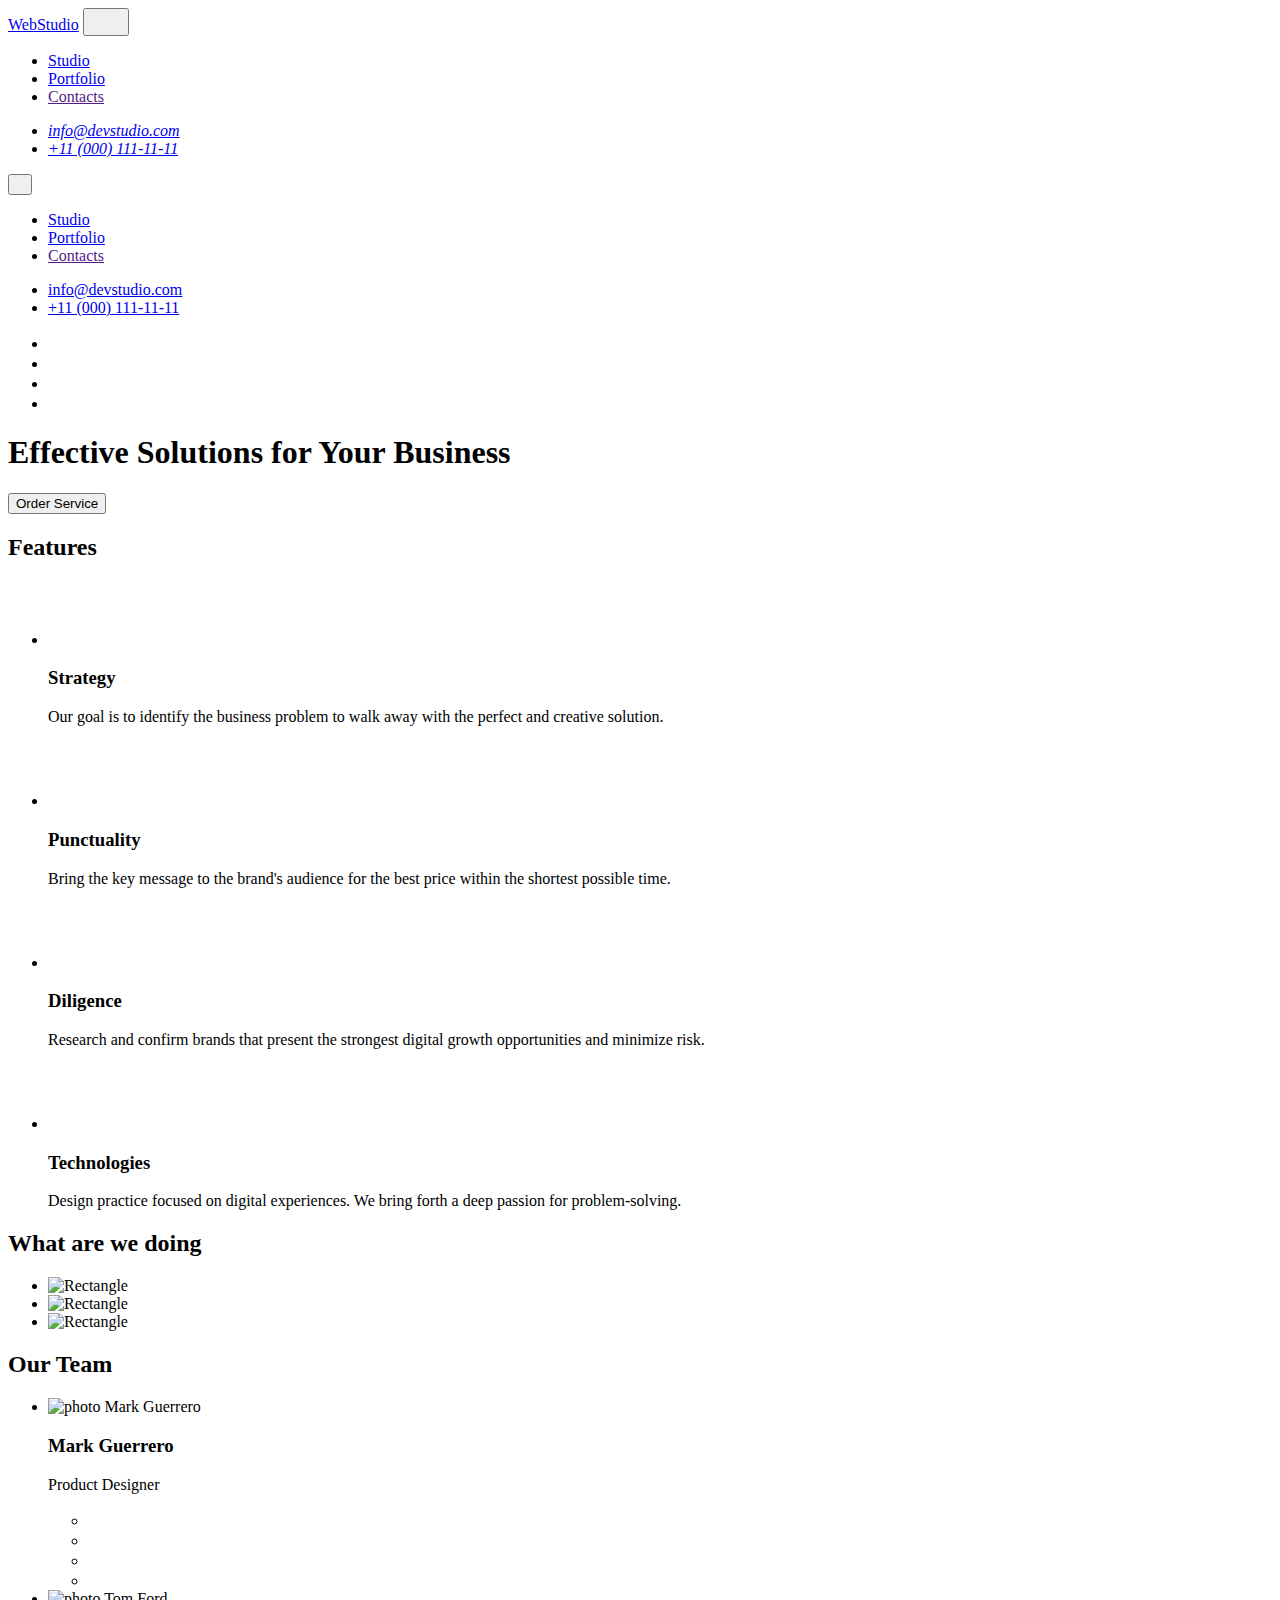
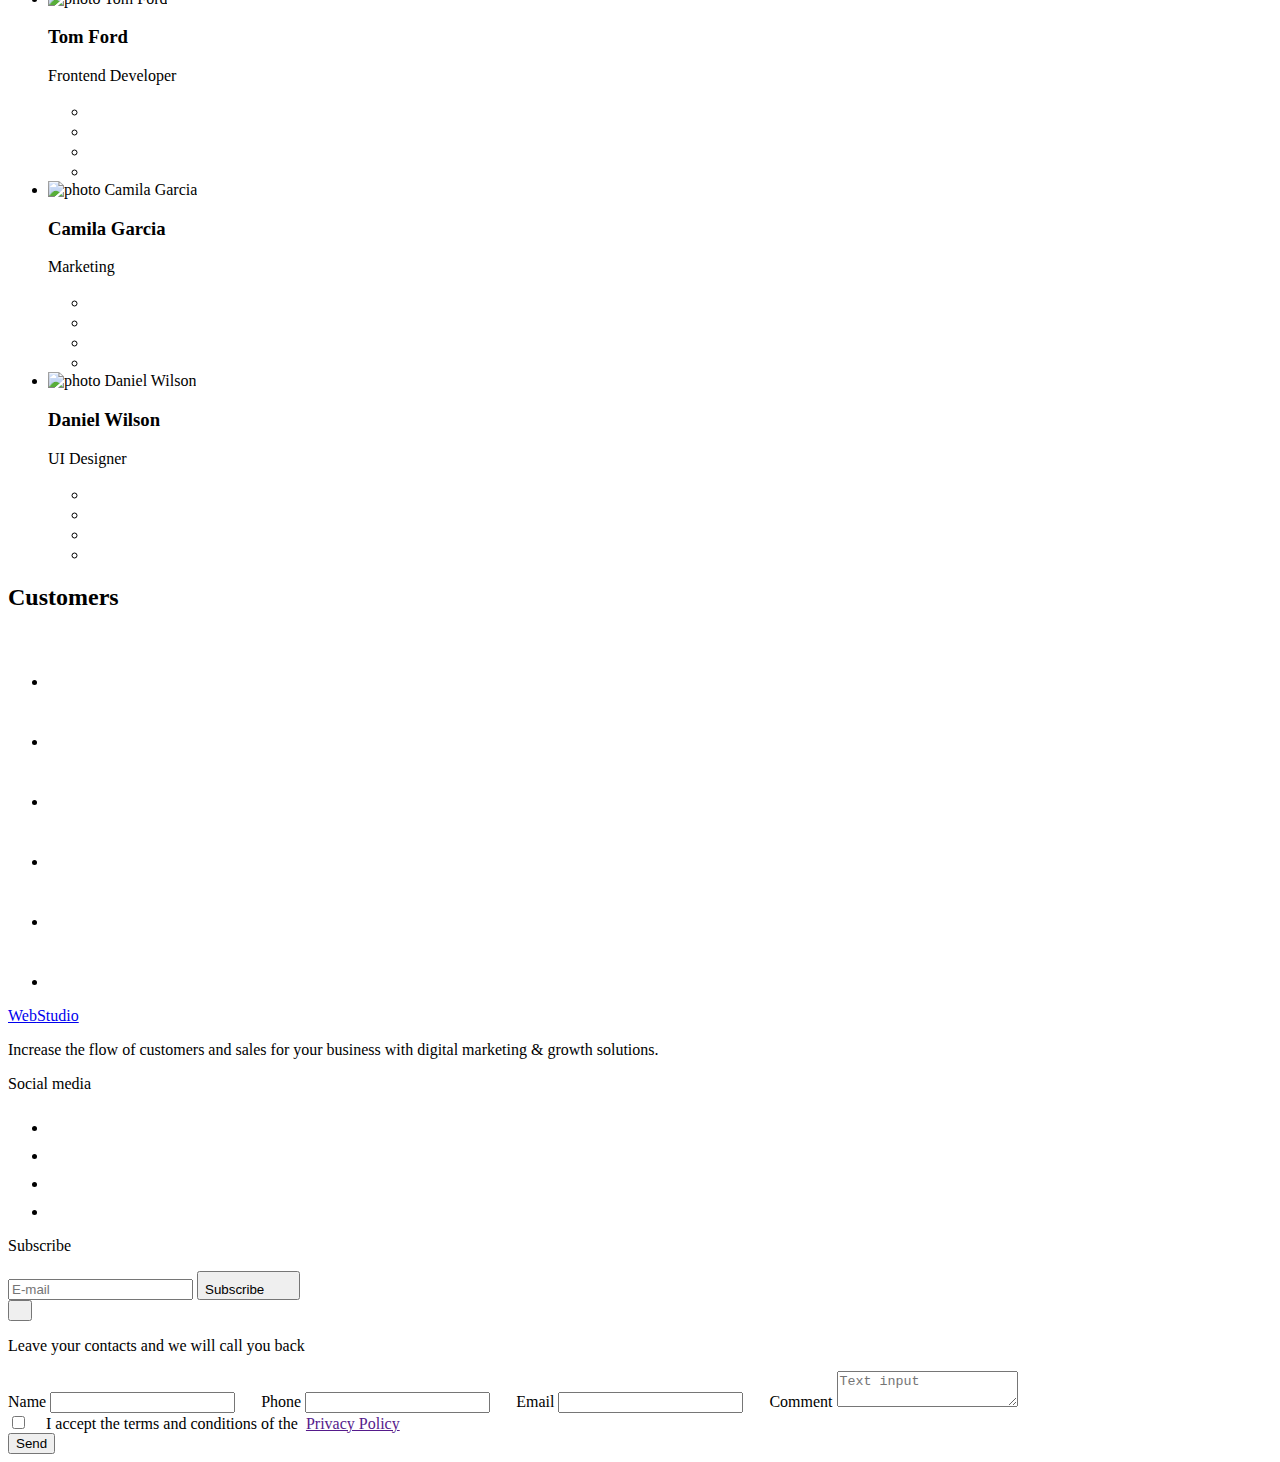
==== index.html @ 53211d12 "Update index.html" ====
<!DOCTYPE html>
<html lang="en">
  <head>
    <meta charset="UTF-8" />
    <meta http-equiv="X-UA-Compatible" content="IE=edge" />
    <meta name="viewport" content="width=device-width, initial-scale=1.0" />
    <title>WebStudio</title>
    <link rel="preconnect" href="https://fonts.googleapis.com" />
    <link rel="preconnect" href="https://fonts.gstatic.com" crossorigin />
    <link
      href="https://fonts.googleapis.com/css2?family=Raleway:wght@800&family=Roboto:wght@400;500;700&display=swap"
      rel="stylesheet"
    />
    <link
      rel="stylesheet"
      href="https://cdnjs.cloudflare.com/ajax/libs/modern-normalize/1.1.0/modern-normalize.min.css"
      integrity="sha512-wpPYUAdjBVSE4KJnH1VR1HeZfpl1ub8YT/NKx4PuQ5NmX2tKuGu6U/JRp5y+Y8XG2tV+wKQpNHVUX03MfMFn9Q=="
      crossorigin="anonymous"
      referrerpolicy="no-referrer"
    />
    <link rel="stylesheet" href="./css/styles.css" />
  </head>
  <body>
    <header class="header">
      <div class="container">
        <nav class="header-navigation">
          <a class="header-logo link logo" href="./index.html"
            ><span>Web</span>Studio</a
          >
          <button class="menu-hamburger js-open-menu"><svg class="icon-menu-hamburger" width="30" height="19">
            <use href="./images/icons.svg#icon-menu-hamburger"></use>
          </svg></button>
          <ul class="header-list list">
            <li class="header-item">
              <a class="header-link link current" href="./index.html">Studio</a>
            </li>
            <li class="header-item">
              <a class="header-link link" href="./portfolio.html">Portfolio</a>
            </li>
            <li class="header-item">
              <a class="header-link link" href="">Contacts</a>
            </li>
          </ul>
        </nav>
        <address class="header-address">
          <ul class="address-list list">
            <li class="address-item">
              <a class="address-link link" href="mailto:info@devstudio.com"
                >info@devstudio.com</a
              >
            </li>
            <li class="address-item">
              <a class="address-link link" href="tel:+110001111111"
                >+11 (000) 111-11-11</a
              >
            </li>
          </ul>
        </address>
      </div>
      <div class="mobile-menu js-menu-container">
        <button class="btn-menu-close js-close-menu" type="button">
          <svg class="icon-close" width="8" height="8">
            <use href="./images/icons.svg#icon-close"></use>
          </svg>
        </button>
        <ul class="mobile-menu-list list">
          <li class="mobile-menu-item">
            <a class="mobile-menu-link link current" href="./index.html">Studio</a>
          </li>
          <li class="mobile-menu-item">
            <a class="mobile-menu-link link" href="./portfolio.html">Portfolio</a>
          </li>
          <li class="mobile-menu-item">
            <a class="mobile-menu-link link" href="">Contacts</a>
          </li>
        </ul>
      </nav>
        <ul class="address-list list">
          <li class="address-item">
            <a class="address-link link" href="mailto:info@devstudio.com"
              >info@devstudio.com</a
            >
          </li>
          <li class="address-item">
            <a class="address-link link" href="tel:+110001111111"
              >+11 (000) 111-11-11</a
            >
          </li>
        </ul>
        <ul class="list-social list">
          <li class="item-social">
            <a
              class="link-social link-social-instagram"
              href="https://www.instagram.com/"
              target="_blank"
              rel="noreferrer noopener"
            >
              <svg class="icon-social" width="16" height="16">
                <use href="./images/icons.svg#icon-instagram"></use>
              </svg>
            </a>
          </li>
          <li class="item-social">
            <a
              class="link-social link-social-twitter"
              href="https://twitter.com/"
              target="_blank"
              rel="noreferrer noopener"
            >
              <svg class="icon-social" width="16" height="16">
                <use href="./images/icons.svg#icon-twitter"></use>
              </svg>
            </a>
          </li>
          <li class="item-social">
            <a
              class="link-social link-social-facebook"
              href="https://www.facebook.com/"
              target="_blank"
              rel="noreferrer noopener"
            >
              <svg class="icon-social" width="16" height="16">
                <use href="./images/icons.svg#icon-facebook"></use>
              </svg>
            </a>
          </li>
          <li class="item-social">
            <a
              class="link-social link-social-linkedin"
              href="https://ua.linkedin.com/"
              target="_blank"
              rel="noreferrer noopener"
            >
              <svg class="icon-social" width="16" height="16">
                <use href="./images/icons.svg#icon-linkedin"></use>
              </svg>
            </a>
          </li>
        </ul>
      
      </div>
    </header>
    <main>
      <section class="hero">
        <div class="container">
          <h1 class="hero-title">Effective Solutions for Your Business</h1>
          <button class="btn hero-btn" type="button" data-modal-open>
            Order Service
          </button>
        </div>
      </section>
      <section class="features section">
        <div class="container">
          <h2 class="features-title visually-hidden">Features</h2>
          <ul class="features-list list">
            <li class="features-item icon-antenna">
              <div class="features-icon">
                <svg class="icon-antenna" width="64" height="64">
                  <use href="./images/icons.svg#icon-antenna"></use>
                </svg>
              </div>
              <h3 class="features-subtitle">Strategy</h3>
              <p class="features-text">
                Our goal is to identify the business problem to walk away with
                the perfect and creative solution.
              </p>
            </li>
            <li class="features-item icon-clock">
              <div class="features-icon">
                <svg class="icon-clock" width="64" height="64">
                  <use href="./images/icons.svg#icon-clock"></use>
                </svg>
              </div>
              <h3 class="features-subtitle">Punctuality</h3>
              <p class="features-text">
                Bring the key message to the brand's audience for the best price
                within the shortest possible time.
              </p>
            </li>
            <li class="features-item icon-diagram">
              <div class="features-icon">
                <svg class="icon-diagram" width="64" height="64">
                  <use href="./images/icons.svg#icon-diagram"></use>
                </svg>
              </div>
              <h3 class="features-subtitle">Diligence</h3>
              <p class="features-text">
                Research and confirm brands that present the strongest digital
                growth opportunities and minimize risk.
              </p>
            </li>
            <li class="features-item icon-astronaut">
              <div class="features-icon">
                <svg class="icon-astronaut" width="64" height="64">
                  <use href="./images/icons.svg#icon-astronaut"></use>
                </svg>
              </div>
              <h3 class="features-subtitle">Technologies</h3>
              <p class="features-text">
                Design practice focused on digital experiences. We bring forth a
                deep passion for problem-solving.
              </p>
            </li>
          </ul>
        </div>
      </section>
      <section class="doing section">
        <div class="container">
          <h2 class="doing-title">What are we doing</h2>
          <ul class="doing-list list">
            <li class="doing-item">
              <img
                class="doing-picture"
                src="./images/Rectangle71_1.jpg"
                alt="Rectangle"
                width="360"
                height="300"
              />
            </li>
            <li class="doing-item">
              <img
                class="doing-picture"
                src="./images/Rectangle71_2.jpg"
                alt="Rectangle"
                width="360"
                height="300"
              />
            </li>
            <li class="doing-item">
              <img
                class="doing-picture"
                src="./images/Rectangle71_3.jpg"
                alt="Rectangle"
                width="360"
                height="300"
              />
            </li>
          </ul>
        </div>
      </section>
      <section class="team section">
        <div class="container">
          <h2 class="team-title">Our Team</h2>
          <ul class="team-list list">
            <li class="team-item">
              <img
                class="team-photo"
                srcset="./images/img_Mark_Guerrero.jpg 1x, ./images/img_Mark_Guerrero@2x.jpg 2x"
                src="./images/img_Mark_Guerrero.jpg"
                alt="photo Mark Guerrero"
                width="264"
                height="260"
              />
              <h3 class="team-subtitle">Mark Guerrero</h3>
              <p class="team-text">Product Designer</p>
              <ul class="list-social list">
                <li class="item-social">
                  <a
                    class="link-social link-social-instagram"
                    href="https://www.instagram.com/"
                    target="_blank"
                    rel="noreferrer noopener"
                  >
                    <svg class="icon-social" width="16" height="16">
                      <use href="./images/icons.svg#icon-instagram"></use>
                    </svg>
                  </a>
                </li>
                <li class="item-social">
                  <a
                    class="link-social link-social-twitter"
                    href="https://twitter.com/"
                    target="_blank"
                    rel="noreferrer noopener"
                  >
                    <svg class="icon-social" width="16" height="16">
                      <use href="./images/icons.svg#icon-twitter"></use>
                    </svg>
                  </a>
                </li>
                <li class="item-social">
                  <a
                    class="link-social link-social-facebook"
                    href="https://www.facebook.com/"
                    target="_blank"
                    rel="noreferrer noopener"
                  >
                    <svg class="icon-social" width="16" height="16">
                      <use href="./images/icons.svg#icon-facebook"></use>
                    </svg>
                  </a>
                </li>
                <li class="item-social">
                  <a
                    class="link-social link-social-linkedin"
                    href="https://ua.linkedin.com/"
                    target="_blank"
                    rel="noreferrer noopener"
                  >
                    <svg class="icon-social" width="16" height="16">
                      <use href="./images/icons.svg#icon-linkedin"></use>
                    </svg>
                  </a>
                </li>
              </ul>
            </li>
            <li class="team-item">
              <img
                class="team-photo"
                srcset="./images/img_Tom_Ford.jpg 1x, ./images/img_Tom_Ford@2x.jpg 2x"
                src="./images/img_Tom_Ford.jpg"
                alt="photo Tom Ford"
                width="264"
                height="260"
              />
              <h3 class="team-subtitle">Tom Ford</h3>
              <p class="team-text">Frontend Developer</p>
              <ul class="list-social list">
                <li class="item-social">
                  <a
                    class="link-social link-social-instagram"
                    href="https://www.instagram.com/"
                    target="_blank"
                    rel="noreferrer noopener"
                  >
                    <svg class="icon-social" width="16" height="16">
                      <use href="./images/icons.svg#icon-instagram"></use>
                    </svg>
                  </a>
                </li>
                <li class="item-social">
                  <a
                    class="link-social link-social-twitter"
                    href="https://twitter.com/"
                    target="_blank"
                    rel="noreferrer noopener"
                  >
                    <svg class="icon-social" width="16" height="16">
                      <use href="./images/icons.svg#icon-twitter"></use>
                    </svg>
                  </a>
                </li>
                <li class="item-social">
                  <a
                    class="link-social link-social-facebook"
                    href="https://www.facebook.com/"
                    target="_blank"
                    rel="noreferrer noopener"
                  >
                    <svg class="icon-social" width="16" height="16">
                      <use href="./images/icons.svg#icon-facebook"></use>
                    </svg>
                  </a>
                </li>
                <li class="item-social">
                  <a
                    class="link-social link-social-linkedin"
                    href="https://ua.linkedin.com/"
                    target="_blank"
                    rel="noreferrer noopener"
                  >
                    <svg class="icon-social" width="16" height="16">
                      <use href="./images/icons.svg#icon-linkedin"></use>
                    </svg>
                  </a>
                </li>
              </ul>
            </li>
            <li class="team-item">
              <img
                class="team-photo"
                srcset="./images/img_Camila_Garcia.jpg 1x, ./images/img_Camila_Garcia@2x.jpg 2x"
                src="./images/img_Camila_Garcia.jpg"
                alt="photo Camila Garcia"
                width="264"
                height="260"
              />
              <h3 class="team-subtitle">Camila Garcia</h3>
              <p class="team-text">Marketing</p>
              <ul class="list-social list">
                <li class="item-social">
                  <a
                    class="link-social link-social-instagram"
                    href="https://www.instagram.com/"
                    target="_blank"
                    rel="noreferrer noopener"
                  >
                    <svg class="icon-social" width="16" height="16">
                      <use href="./images/icons.svg#icon-instagram"></use>
                    </svg>
                  </a>
                </li>
                <li class="item-social">
                  <a
                    class="link-social link-social-twitter"
                    href="https://twitter.com/"
                    target="_blank"
                    rel="noreferrer noopener"
                  >
                    <svg class="icon-social" width="16" height="16">
                      <use href="./images/icons.svg#icon-twitter"></use>
                    </svg>
                  </a>
                </li>
                <li class="item-social">
                  <a
                    class="link-social link-social-facebook"
                    href="https://www.facebook.com/"
                    target="_blank"
                    rel="noreferrer noopener"
                  >
                    <svg class="icon-social" width="16" height="16">
                      <use href="./images/icons.svg#icon-facebook"></use>
                    </svg>
                  </a>
                </li>
                <li class="item-social">
                  <a
                    class="link-social link-social-linkedin"
                    href="https://ua.linkedin.com/"
                    target="_blank"
                    rel="noreferrer noopener"
                  >
                    <svg class="icon-social" width="16" height="16">
                      <use href="./images/icons.svg#icon-linkedin"></use>
                    </svg>
                  </a>
                </li>
              </ul>
            </li>
            <li class="team-item">
              <img
                class="team-photo"
                srcset="./images/img_Daniel_Wilson.jpg 1x, ./images/img_Daniel_Wilson@2x.jpg 2x"
                src="./images/img_Daniel_Wilson.jpg"
                alt="photo Daniel Wilson"
                width="264"
                height="260"
              />
              <h3 class="team-subtitle">Daniel Wilson</h3>
              <p class="team-text">UI Designer</p>
              <ul class="list-social list">
                <li class="item-social">
                  <a
                    class="link-social link-social-instagram"
                    href="https://www.instagram.com/"
                    target="_blank"
                    rel="noreferrer noopener"
                  >
                    <svg class="icon-social" width="16" height="16">
                      <use href="./images/icons.svg#icon-instagram"></use>
                    </svg>
                  </a>
                </li>
                <li class="item-social">
                  <a
                    class="link-social link-social-twitter"
                    href="https://twitter.com/"
                    target="_blank"
                    rel="noreferrer noopener"
                  >
                    <svg class="icon-social" width="16" height="16">
                      <use href="./images/icons.svg#icon-twitter"></use>
                    </svg>
                  </a>
                </li>
                <li class="item-social">
                  <a
                    class="link-social link-social-facebook"
                    href="https://www.facebook.com/"
                    target="_blank"
                    rel="noreferrer noopener"
                  >
                    <svg class="icon-social" width="16" height="16">
                      <use href="./images/icons.svg#icon-facebook"></use>
                    </svg>
                  </a>
                </li>
                <li class="item-social">
                  <a
                    class="link-social link-social-linkedin"
                    href="https://ua.linkedin.com/"
                    target="_blank"
                    rel="noreferrer noopener"
                  >
                    <svg class="icon-social" width="16" height="16">
                      <use href="./images/icons.svg#icon-linkedin"></use>
                    </svg>
                  </a>
                </li>
              </ul>
            </li>
          </ul>
        </div>
      </section>
      <section class="customers section">
        <div class="container">
          <h2 class="customers-title">Customers</h2>
          <ul class="customers-list list">
            <li class="customers-item">
              <a
                href=""
                class="link-customers"
                target="_blank"
                rel="noreferrer noopener"
              >
                <svg class="icon-customers" width="104" height="56">
                  <use href="./images/icons.svg#icon-client1-logo"></use>
                </svg>
              </a>
            </li>
            <li class="customers-item">
              <a
                href=""
                class="link-customers"
                target="_blank"
                rel="noreferrer noopener"
              >
                <svg class="icon-customers" width="104" height="56">
                  <use href="./images/icons.svg#icon-client2-logo"></use>
                </svg>
              </a>
            </li>
            <li class="customers-item">
              <a
                href=""
                class="link-customers"
                target="_blank"
                rel="noreferrer noopener"
              >
                <svg class="icon-customers" width="104" height="56">
                  <use href="./images/icons.svg#icon-client3-logo"></use>
                </svg>
              </a>
            </li>
            <li class="customers-item">
              <a
                href=""
                class="link-customers"
                target="_blank"
                rel="noreferrer noopener"
              >
                <svg class="icon-customers" width="104" height="56">
                  <use href="./images/icons.svg#icon-client4-logo"></use>
                </svg>
              </a>
            </li>
            <li class="customers-item">
              <a
                href=""
                class="link-customers"
                target="_blank"
                rel="noreferrer noopener"
              >
                <svg class="icon-customers" width="104" height="56">
                  <use href="./images/icons.svg#icon-client5-logo"></use>
                </svg>
              </a>
            </li>
            <li class="customers-item">
              <a
                href=""
                class="link-customers"
                target="_blank"
                rel="noreferrer noopener"
              >
                <svg class="icon-customers" width="104" height="56">
                  <use href="./images/icons.svg#icon-client6-logo"></use>
                </svg>
              </a>
            </li>
          </ul>
        </div>
      </section>
    </main>
    <footer class="footer">
      <div class="container footer-container">
        <div class="footer-logo-text">
          <a class="footer-logo link logo" href="./index.html"
            ><span>Web</span>Studio</a
          >
          <p class="footer-text">
            Increase the flow of customers and sales for your business with
            digital marketing & growth solutions.
          </p>
        </div>
        <div class="footer-social">
          <p class="footer-social-text">Social media</p>
          <ul class="footer-list-social list">
            <li class="footer-item-social">
              <a
                class="footer-link-social link-social-instagram"
                href="https://www.instagram.com/"
                target="_blank"
                rel="noreferrer noopener"
              >
                <svg class="footer-icon-social" width="24" height="24">
                  <use href="./images/icons.svg#icon-instagram"></use>
                </svg>
              </a>
            </li>
            <li class="footer-item-social">
              <a
                class="footer-link-social link-social-twitter"
                href="https://twitter.com/"
                target="_blank"
                rel="noreferrer noopener"
              >
                <svg class="footer-icon-social" width="24" height="24">
                  <use href="./images/icons.svg#icon-twitter"></use>
                </svg>
              </a>
            </li>
            <li class="footer-item-social">
              <a
                class="footer-link-social link-social-facebook"
                href="https://www.facebook.com/"
                target="_blank"
                rel="noreferrer noopener"
              >
                <svg class="footer-icon-social" width="24" height="24">
                  <use href="./images/icons.svg#icon-facebook"></use>
                </svg>
              </a>
            </li>
            <li class="footer-item-social">
              <a
                class="footer-link-social link-social-linkedin"
                href="https://ua.linkedin.com/"
                target="_blank"
                rel="noreferrer noopener"
              >
                <svg class="footer-icon-social" width="24" height="24">
                  <use href="./images/icons.svg#icon-linkedin"></use>
                </svg>
              </a>
            </li>
          </ul>
        </div>
        <div class="footer-subscribe-form">
          <p class="footer-subscribe-text">Subscribe</p>
          <label class="footer-subscribe-label" for="user_email"></label>
          <div class="footer-subscribe-wrap">
            <input
              class="footer-subscribe-input"
              type="email"
              name="email"
              id="user_email"
              placeholder="E-mail"
              required
            />
            <button class="btn footer-subscribe-btn" type="submit">
              Subscribe
              <svg class="footer-icon-subscribe" width="24" height="20">
                <use href="./images/icons.svg#icon-subscribe"></use>
              </svg>
            </button>
          </div>
        </div>
      </div>
    </footer>
    <div class="backdrop is-hidden" data-modal>
      <div class="modal">
        <div>
          <button class="btn-modal-close" type="button" data-modal-close>
            <svg class="icon icon-close" width="8" height="8">
              <use href="./images/icons.svg#icon-close"></use>
            </svg>
          </button>
        </div>
        <form class="form" name="form">
          <p class="form-text">Leave your contacts and we will call you back</p>
          <label class="label"
            >Name
            <span class="form-wrap">
              <input
                class="input"
                type="text"
                name="user_name"
                required
                pattern="^[a-zA-Z]+"
                minlength="2"
                placeholder=" "
              />
              <svg class="check-icon" width="18" height="24">
                <use href="./images/icons.svg#icon-person"></use>
              </svg>
            </span>
          </label>
          <label class="label"
            >Phone
            <span class="form-wrap">
              <input
                class="input"
                type="tel"
                name="user_phone"
                minlength="10"
                maxlength="10"
                pattern="[0-9]{3}[0-9]{3}[0-9]{2}[0-9]{2}"
              />
              <svg class="check-icon" width="18" height="24">
                <use href="./images/icons.svg#icon-phone"></use>
              </svg>
            </span>
          </label>
          <label class="label"
            >Email
            <span class="form-wrap">
              <input class="input" type="email" name="user_email" />
              <svg class="check-icon" width="18" height="24">
                <use href="./images/icons.svg#icon-email"></use>
              </svg>
            </span>
          </label>
          <label class="label-textarea">
            Comment
            <textarea
              class="textarea"
              name="user_comment"
              placeholder="Text input"
            ></textarea>
          </label>
          <div class="form-policy">
            <input
              class="check-input visually-hidden"
              id="user-policy"
              type="checkbox"
              name="user-policy"
            />
            <label class="label-policy" for="user-policy">
              <span class="icon-checkbox-wrap">
                <svg class="icon-checkbox" width="10" height="8">
                  <use href="./images/icons.svg#icon-checkbox"></use>
                </svg>
              </span>
              I accept the terms and conditions of the&nbsp
              <a
                class="link-privacy-policy"
                href=""
                target="_blank"
                rel="noreferrer noopener"
                >Privacy Policy</a
              >
            </label>
          </div>
          <button class="btn modal-send-btn" type="submit">Send</button>
        </form>
      </div>
    </div>
    <script src="./js/modal.js"></script>
    <script src="./js/mobile-menu.js"></script>
  </body>
</html>
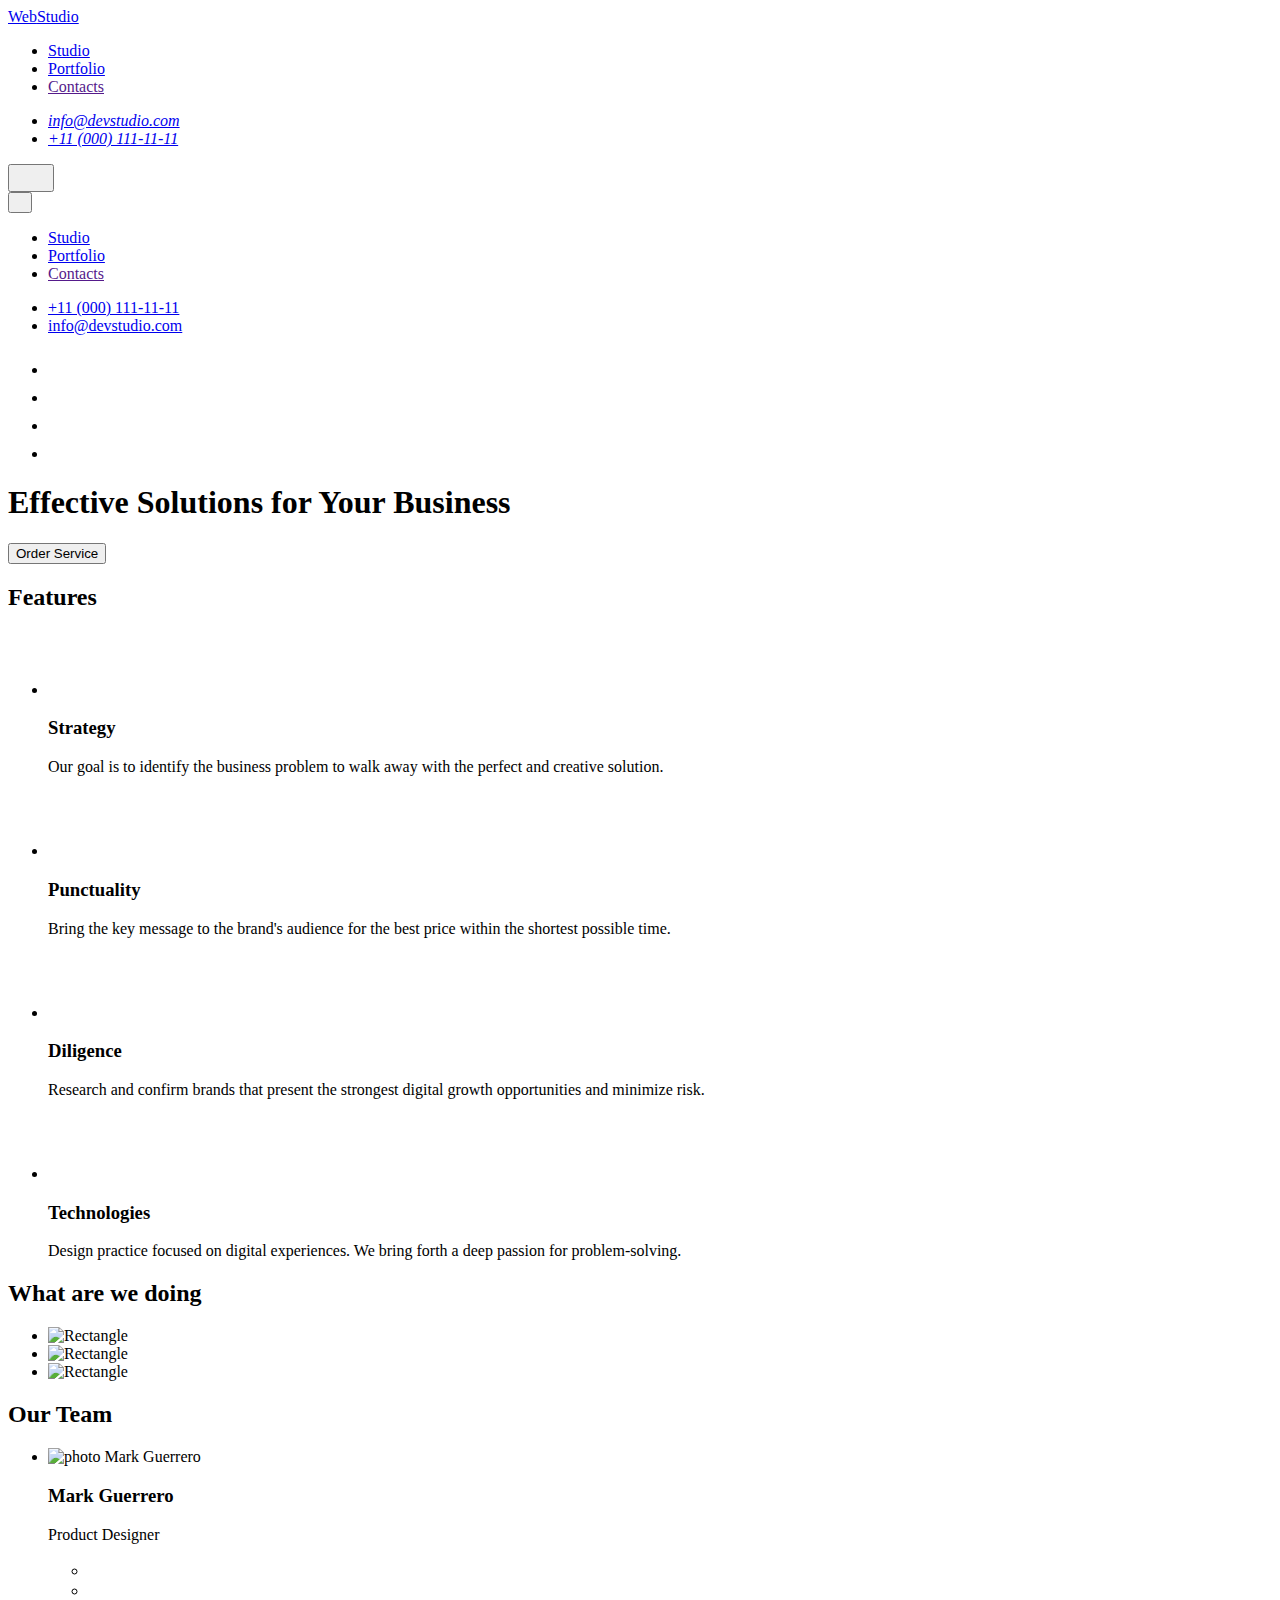
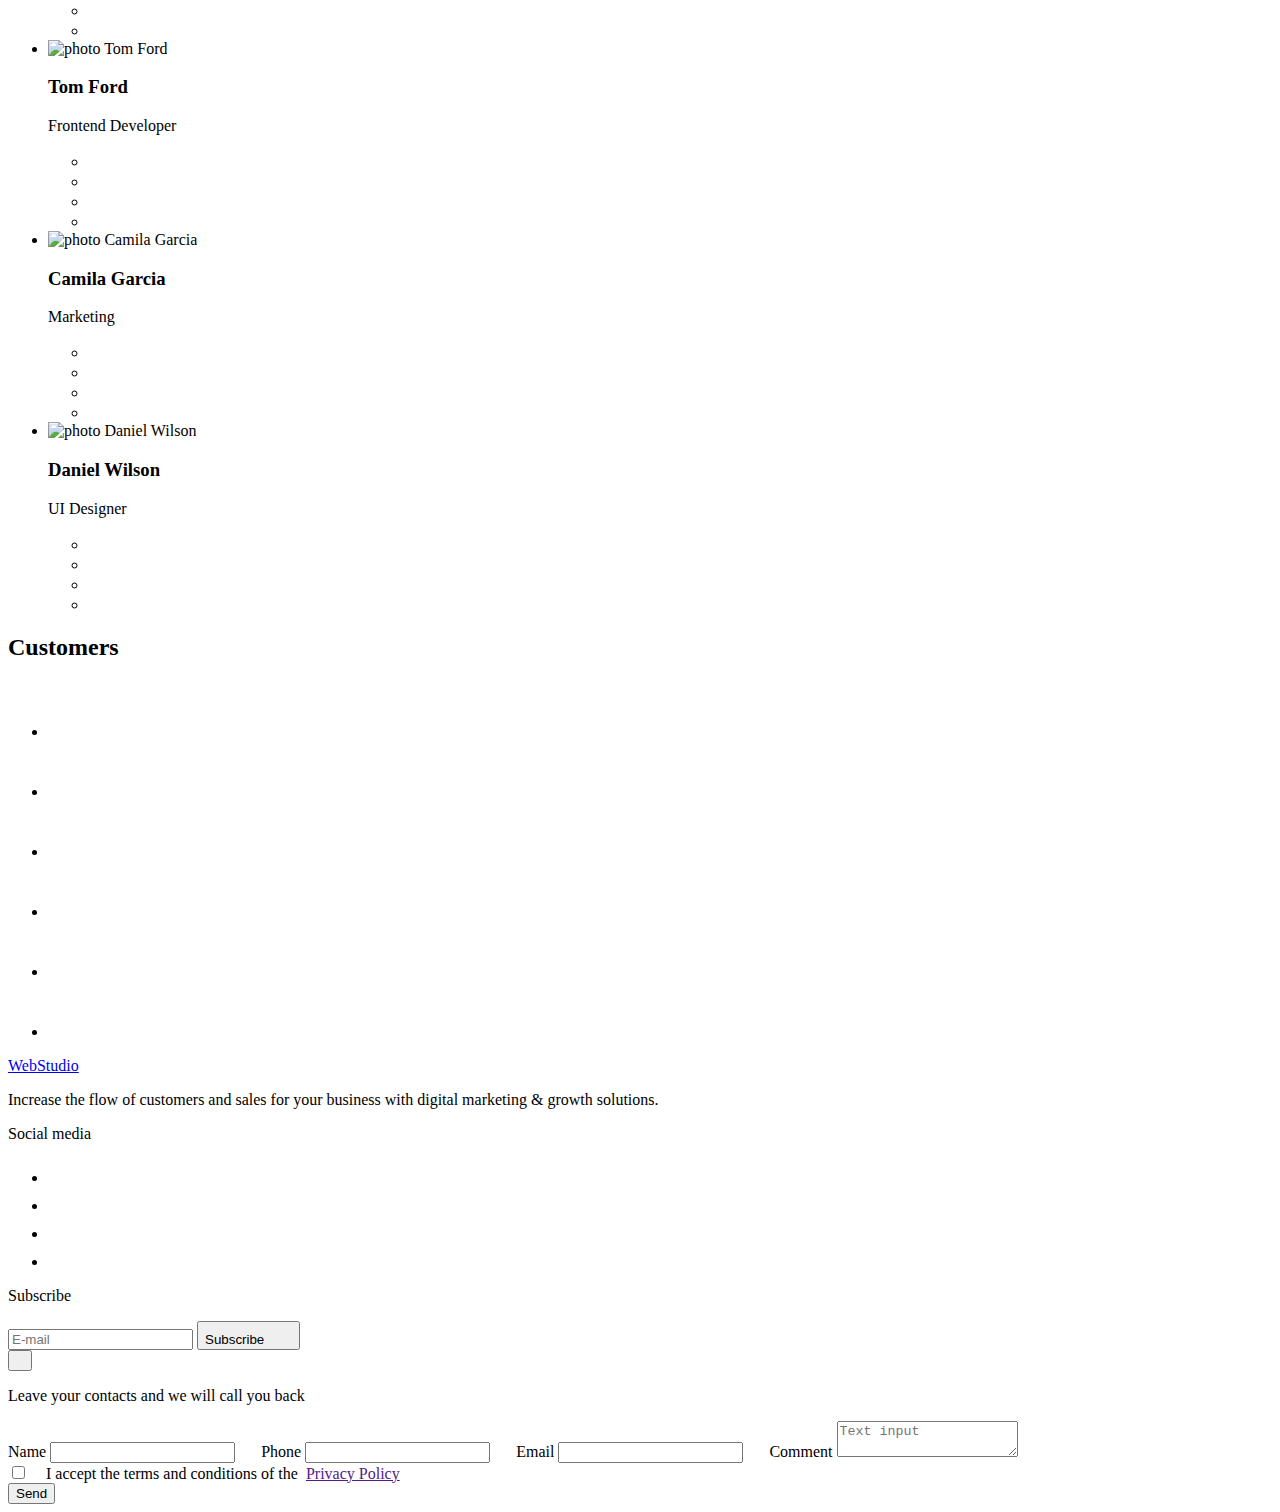
==== commit c2d4f0a8: "Update index.html" ====
--- a/index.html
+++ b/index.html
@@ -22,14 +22,12 @@
   </head>
   <body>
     <header class="header">
-      <div class="container">
+      <div class="container mobile-menu-wrap">
         <nav class="header-navigation">
-          <a class="header-logo link logo" href="./index.html"
-            ><span>Web</span>Studio</a
-          >
-          <button class="menu-hamburger js-open-menu"><svg class="icon-menu-hamburger" width="30" height="19">
-            <use href="./images/icons.svg#icon-menu-hamburger"></use>
-          </svg></button>
+          
+            <a class="header-logo link logo" href="./index.html"
+              ><span>Web</span>Studio</a
+            >
           <ul class="header-list list">
             <li class="header-item">
               <a class="header-link link current" href="./index.html">Studio</a>
@@ -41,6 +39,7 @@
               <a class="header-link link" href="">Contacts</a>
             </li>
           </ul>
+          
         </nav>
         <address class="header-address">
           <ul class="address-list list">
@@ -56,91 +55,99 @@
             </li>
           </ul>
         </address>
+        <button class="menu-hamburger js-open-menu" aria-expanded="false"
+            aria-controls="mobile-menu"><svg class="icon-menu-hamburger" width="30" height="19">
+              <use href="./images/icons.svg#icon-menu-hamburger"></use>
+            </svg></button>
       </div>
-      <div class="mobile-menu js-menu-container">
-        <button class="btn-menu-close js-close-menu" type="button">
-          <svg class="icon-close" width="8" height="8">
-            <use href="./images/icons.svg#icon-close"></use>
-          </svg>
-        </button>
-        <ul class="mobile-menu-list list">
-          <li class="mobile-menu-item">
-            <a class="mobile-menu-link link current" href="./index.html">Studio</a>
-          </li>
-          <li class="mobile-menu-item">
-            <a class="mobile-menu-link link" href="./portfolio.html">Portfolio</a>
-          </li>
-          <li class="mobile-menu-item">
-            <a class="mobile-menu-link link" href="">Contacts</a>
-          </li>
-        </ul>
-      </nav>
-        <ul class="address-list list">
-          <li class="address-item">
-            <a class="address-link link" href="mailto:info@devstudio.com"
-              >info@devstudio.com</a
-            >
-          </li>
-          <li class="address-item">
-            <a class="address-link link" href="tel:+110001111111"
-              >+11 (000) 111-11-11</a
-            >
-          </li>
-        </ul>
-        <ul class="list-social list">
-          <li class="item-social">
-            <a
-              class="link-social link-social-instagram"
-              href="https://www.instagram.com/"
-              target="_blank"
-              rel="noreferrer noopener"
-            >
-              <svg class="icon-social" width="16" height="16">
-                <use href="./images/icons.svg#icon-instagram"></use>
-              </svg>
-            </a>
-          </li>
-          <li class="item-social">
-            <a
-              class="link-social link-social-twitter"
-              href="https://twitter.com/"
-              target="_blank"
-              rel="noreferrer noopener"
-            >
-              <svg class="icon-social" width="16" height="16">
-                <use href="./images/icons.svg#icon-twitter"></use>
-              </svg>
-            </a>
-          </li>
-          <li class="item-social">
-            <a
-              class="link-social link-social-facebook"
-              href="https://www.facebook.com/"
-              target="_blank"
-              rel="noreferrer noopener"
-            >
-              <svg class="icon-social" width="16" height="16">
-                <use href="./images/icons.svg#icon-facebook"></use>
-              </svg>
-            </a>
-          </li>
-          <li class="item-social">
-            <a
-              class="link-social link-social-linkedin"
-              href="https://ua.linkedin.com/"
-              target="_blank"
-              rel="noreferrer noopener"
-            >
-              <svg class="icon-social" width="16" height="16">
-                <use href="./images/icons.svg#icon-linkedin"></use>
-              </svg>
-            </a>
-          </li>
-        </ul>
+      <div class="mobile-menu js-menu-container" id="mobile-menu">
+        <div class="container mobile-menu-container">
+          <button class="btn-menu-close js-close-menu" type="button">
+            <svg class="icon-close" width="8" height="8">
+              <use href="./images/icons.svg#icon-close"></use>
+            </svg>
+          </button>
+          <ul class="mobile-menu-list list">
+            <li class="mobile-menu-item">
+              <a class="mobile-menu-link link mobile-menu-current" href="./index.html">Studio</a>
+            </li>
+            <li class="mobile-menu-item">
+              <a class="mobile-menu-link link" href="./portfolio.html">Portfolio</a>
+            </li>
+            <li class="mobile-menu-item">
+              <a class="mobile-menu-link link" href="">Contacts</a>
+            </li>
+          </ul>
+                <div class="address-social-wrapper">
+                  <ul class="mobile-address-list list">
+              <li class="mobile-address-item">
+                <a class="mobile-menu-link mobile-menu-tel link" href="tel:+110001111111"
+                  >+11 (000) 111-11-11</a
+                >
+              </li>
+              <li class="mobile-menu-item">
+                <a class="mobile-menu-link mobile-menu-mail link" href="mailto:info@devstudio.com"
+                  >info@devstudio.com</a
+                >
+              </li>
+              
+            </ul>
+            <ul class="mobile-menu-social list">
+              <li class="mobile-item-social">
+                <a
+                  class="mobile-link-social link-social-instagram"
+                  href="https://www.instagram.com/"
+                  target="_blank"
+                  rel="noreferrer noopener"
+                >
+                  <svg class="icon-social" width="24" height="24">
+                    <use href="./images/icons.svg#icon-instagram"></use>
+                  </svg>
+                </a>
+              </li>
+              <li class="item-social">
+                <a
+                  class="mobile-link-social link-social-twitter"
+                  href="https://twitter.com/"
+                  target="_blank"
+                  rel="noreferrer noopener"
+                >
+                  <svg class="icon-social" width="24" height="24">
+                    <use href="./images/icons.svg#icon-twitter"></use>
+                  </svg>
+                </a>
+              </li>
+              <li class="item-social">
+                <a
+                  class="mobile-link-social link-social-facebook"
+                  href="https://www.facebook.com/"
+                  target="_blank"
+                  rel="noreferrer noopener"
+                >
+                  <svg class="icon-social" width="24" height="24">
+                    <use href="./images/icons.svg#icon-facebook"></use>
+                  </svg>
+                </a>
+              </li>
+              <li class="item-social">
+                <a
+                  class="mobile-link-social link-social-linkedin"
+                  href="https://ua.linkedin.com/"
+                  target="_blank"
+                  rel="noreferrer noopener"
+                >
+                  <svg class="icon-social" width="24" height="24">
+                    <use href="./images/icons.svg#icon-linkedin"></use>
+                  </svg>
+                </a>
+              </li>
+            </ul>
+          </div>
+        </div>
+      </div>
       
-      </div>
-    </header>
-    <main>
+     </header>
+     <main>
       <section class="hero">
         <div class="container">
           <h1 class="hero-title">Effective Solutions for Your Business</h1>
@@ -204,13 +211,14 @@
           </ul>
         </div>
       </section>
-      <section class="doing section">
+       <section class="doing section">
         <div class="container">
           <h2 class="doing-title">What are we doing</h2>
           <ul class="doing-list list">
             <li class="doing-item">
               <img
                 class="doing-picture"
+                srcset="./images/Rectangle71_1.jpg 1x, ./images/Rectangle71_1@2x.jpg 2x"
                 src="./images/Rectangle71_1.jpg"
                 alt="Rectangle"
                 width="360"
@@ -220,6 +228,7 @@
             <li class="doing-item">
               <img
                 class="doing-picture"
+                srcset="./images/Rectangle71_2.jpg 1x, ./images/Rectangle71_2@2x.jpg 2x"
                 src="./images/Rectangle71_2.jpg"
                 alt="Rectangle"
                 width="360"
@@ -229,6 +238,7 @@
             <li class="doing-item">
               <img
                 class="doing-picture"
+                srcset="./images/Rectangle71_3.jpg 1x, ./images/Rectangle71_3@2x.jpg 2x"
                 src="./images/Rectangle71_3.jpg"
                 alt="Rectangle"
                 width="360"
@@ -238,7 +248,7 @@
           </ul>
         </div>
       </section>
-      <section class="team section">
+     <section class="team section">
         <div class="container">
           <h2 class="team-title">Our Team</h2>
           <ul class="team-list list">
@@ -493,7 +503,7 @@
           </ul>
         </div>
       </section>
-      <section class="customers section">
+       <section class="customers section">
         <div class="container">
           <h2 class="customers-title">Customers</h2>
           <ul class="customers-list list">
@@ -575,67 +585,69 @@
     </main>
     <footer class="footer">
       <div class="container footer-container">
-        <div class="footer-logo-text">
-          <a class="footer-logo link logo" href="./index.html"
-            ><span>Web</span>Studio</a
-          >
-          <p class="footer-text">
-            Increase the flow of customers and sales for your business with
-            digital marketing & growth solutions.
-          </p>
-        </div>
-        <div class="footer-social">
-          <p class="footer-social-text">Social media</p>
-          <ul class="footer-list-social list">
-            <li class="footer-item-social">
-              <a
-                class="footer-link-social link-social-instagram"
-                href="https://www.instagram.com/"
-                target="_blank"
-                rel="noreferrer noopener"
-              >
-                <svg class="footer-icon-social" width="24" height="24">
-                  <use href="./images/icons.svg#icon-instagram"></use>
-                </svg>
-              </a>
-            </li>
-            <li class="footer-item-social">
-              <a
-                class="footer-link-social link-social-twitter"
-                href="https://twitter.com/"
-                target="_blank"
-                rel="noreferrer noopener"
-              >
-                <svg class="footer-icon-social" width="24" height="24">
-                  <use href="./images/icons.svg#icon-twitter"></use>
-                </svg>
-              </a>
-            </li>
-            <li class="footer-item-social">
-              <a
-                class="footer-link-social link-social-facebook"
-                href="https://www.facebook.com/"
-                target="_blank"
-                rel="noreferrer noopener"
-              >
-                <svg class="footer-icon-social" width="24" height="24">
-                  <use href="./images/icons.svg#icon-facebook"></use>
-                </svg>
-              </a>
-            </li>
-            <li class="footer-item-social">
-              <a
-                class="footer-link-social link-social-linkedin"
-                href="https://ua.linkedin.com/"
-                target="_blank"
-                rel="noreferrer noopener"
-              >
-                <svg class="footer-icon-social" width="24" height="24">
-                  <use href="./images/icons.svg#icon-linkedin"></use>
-                </svg>
-              </a>
-            </li>
-          </ul>
+        <div class="footer-wrapper">
+          <div class="footer-logo-text">
+            <a class="footer-logo link logo" href="./index.html"
+              ><span>Web</span>Studio</a
+            >
+            <p class="footer-text">
+              Increase the flow of customers and sales for your business with
+              digital marketing & growth solutions.
+            </p>
+          </div>
+          <div class="footer-social">
+            <p class="footer-social-text">Social media</p>
+            <ul class="footer-list-social list">
+              <li class="footer-item-social">
+                <a
+                  class="footer-link-social link-social-instagram"
+                  href="https://www.instagram.com/"
+                  target="_blank"
+                  rel="noreferrer noopener"
+                >
+                  <svg class="footer-icon-social" width="24" height="24">
+                    <use href="./images/icons.svg#icon-instagram"></use>
+                  </svg>
+                </a>
+              </li>
+              <li class="footer-item-social">
+                <a
+                  class="footer-link-social link-social-twitter"
+                  href="https://twitter.com/"
+                  target="_blank"
+                  rel="noreferrer noopener"
+                >
+                  <svg class="footer-icon-social" width="24" height="24">
+                    <use href="./images/icons.svg#icon-twitter"></use>
+                  </svg>
+                </a>
+              </li>
+              <li class="footer-item-social">
+                <a
+                  class="footer-link-social link-social-facebook"
+                  href="https://www.facebook.com/"
+                  target="_blank"
+                  rel="noreferrer noopener"
+                >
+                  <svg class="footer-icon-social" width="24" height="24">
+                    <use href="./images/icons.svg#icon-facebook"></use>
+                  </svg>
+                </a>
+              </li>
+              <li class="footer-item-social">
+                <a
+                  class="footer-link-social link-social-linkedin"
+                  href="https://ua.linkedin.com/"
+                  target="_blank"
+                  rel="noreferrer noopener"
+                >
+                  <svg class="footer-icon-social" width="24" height="24">
+                    <use href="./images/icons.svg#icon-linkedin"></use>
+                  </svg>
+                </a>
+              </li>
+            </ul>
+          </div>
         </div>
         <div class="footer-subscribe-form">
           <p class="footer-subscribe-text">Subscribe</p>
@@ -733,7 +745,7 @@
                   <use href="./images/icons.svg#icon-checkbox"></use>
                 </svg>
               </span>
-              I accept the terms and conditions of the&nbsp
+              I accept the terms and conditions of the&nbsp;
               <a
                 class="link-privacy-policy"
                 href=""
@@ -746,8 +758,10 @@
           <button class="btn modal-send-btn" type="submit">Send</button>
         </form>
       </div>
-    </div>
+    </div> 
+
+
     <script src="./js/modal.js"></script>
-    <script src="./js/mobile-menu.js"></script>
+    <script defer src="./js/mobile-menu.js"></script>
   </body>
 </html>
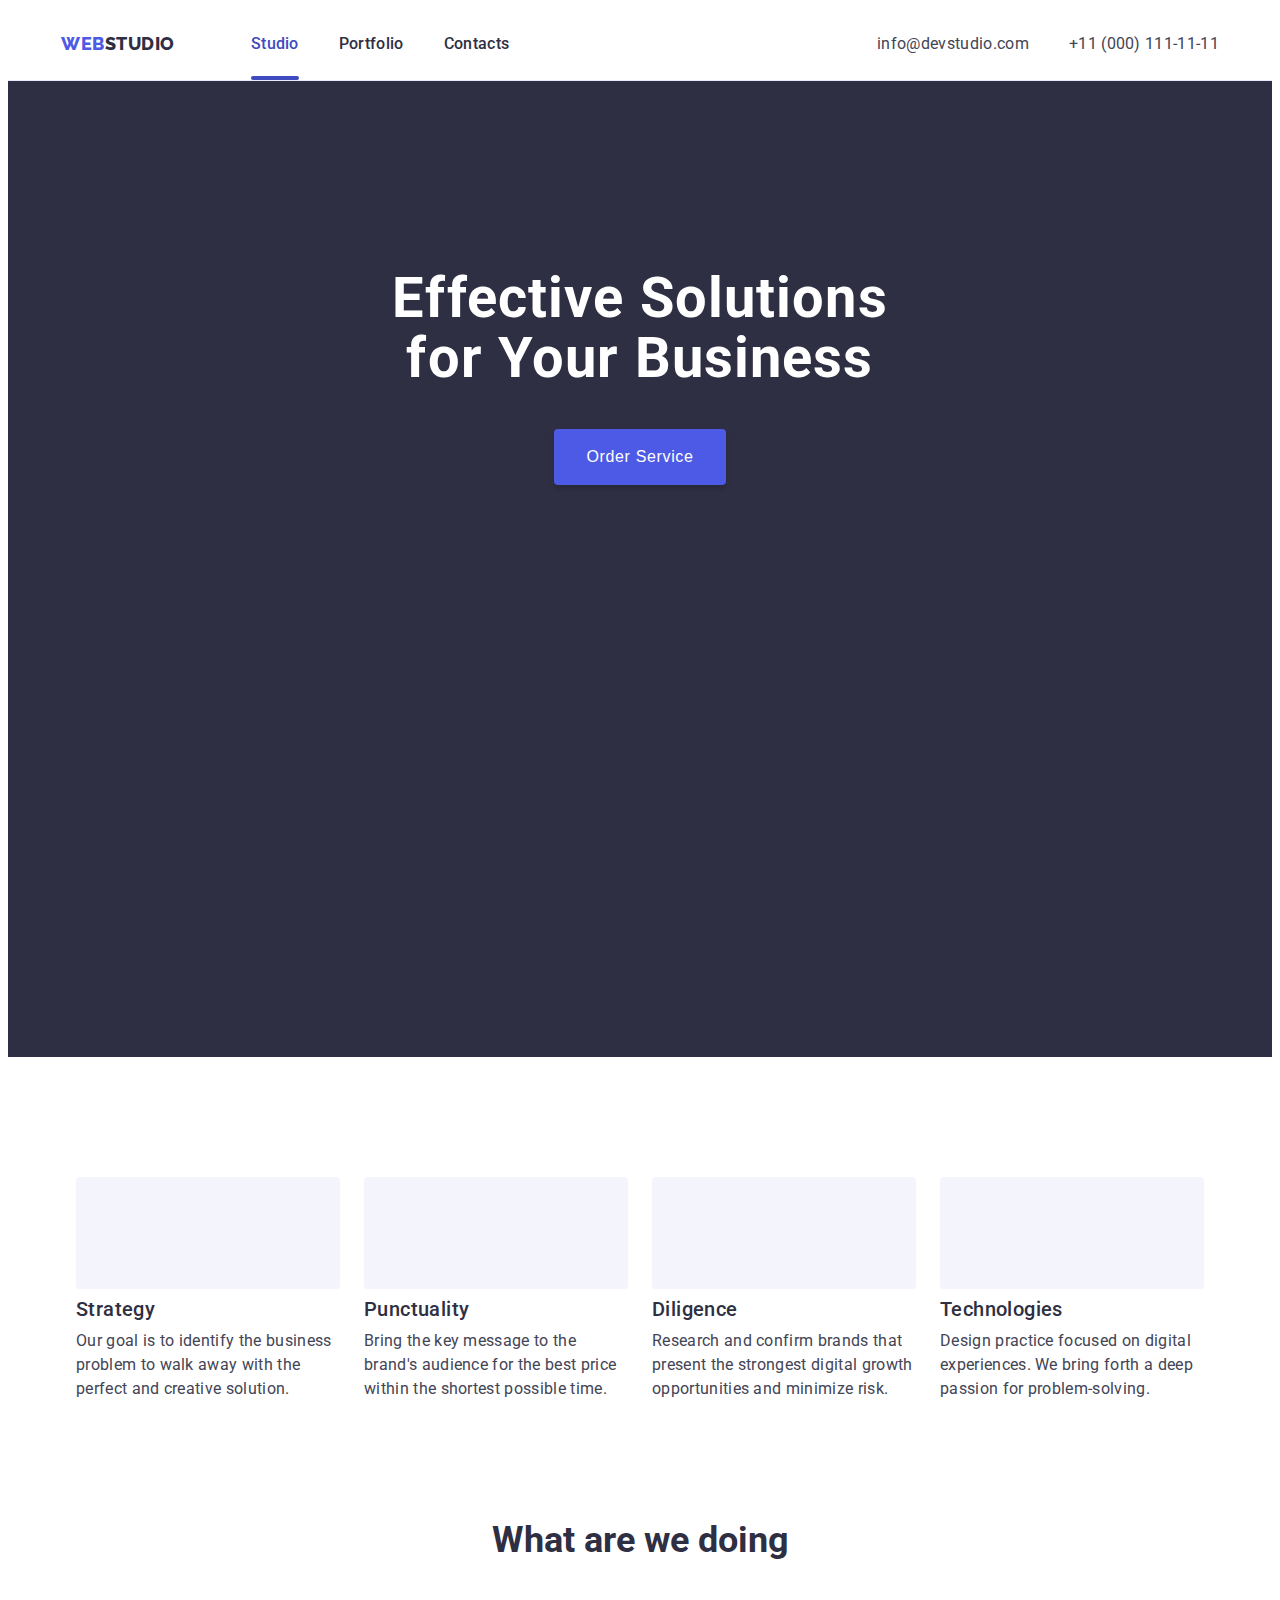
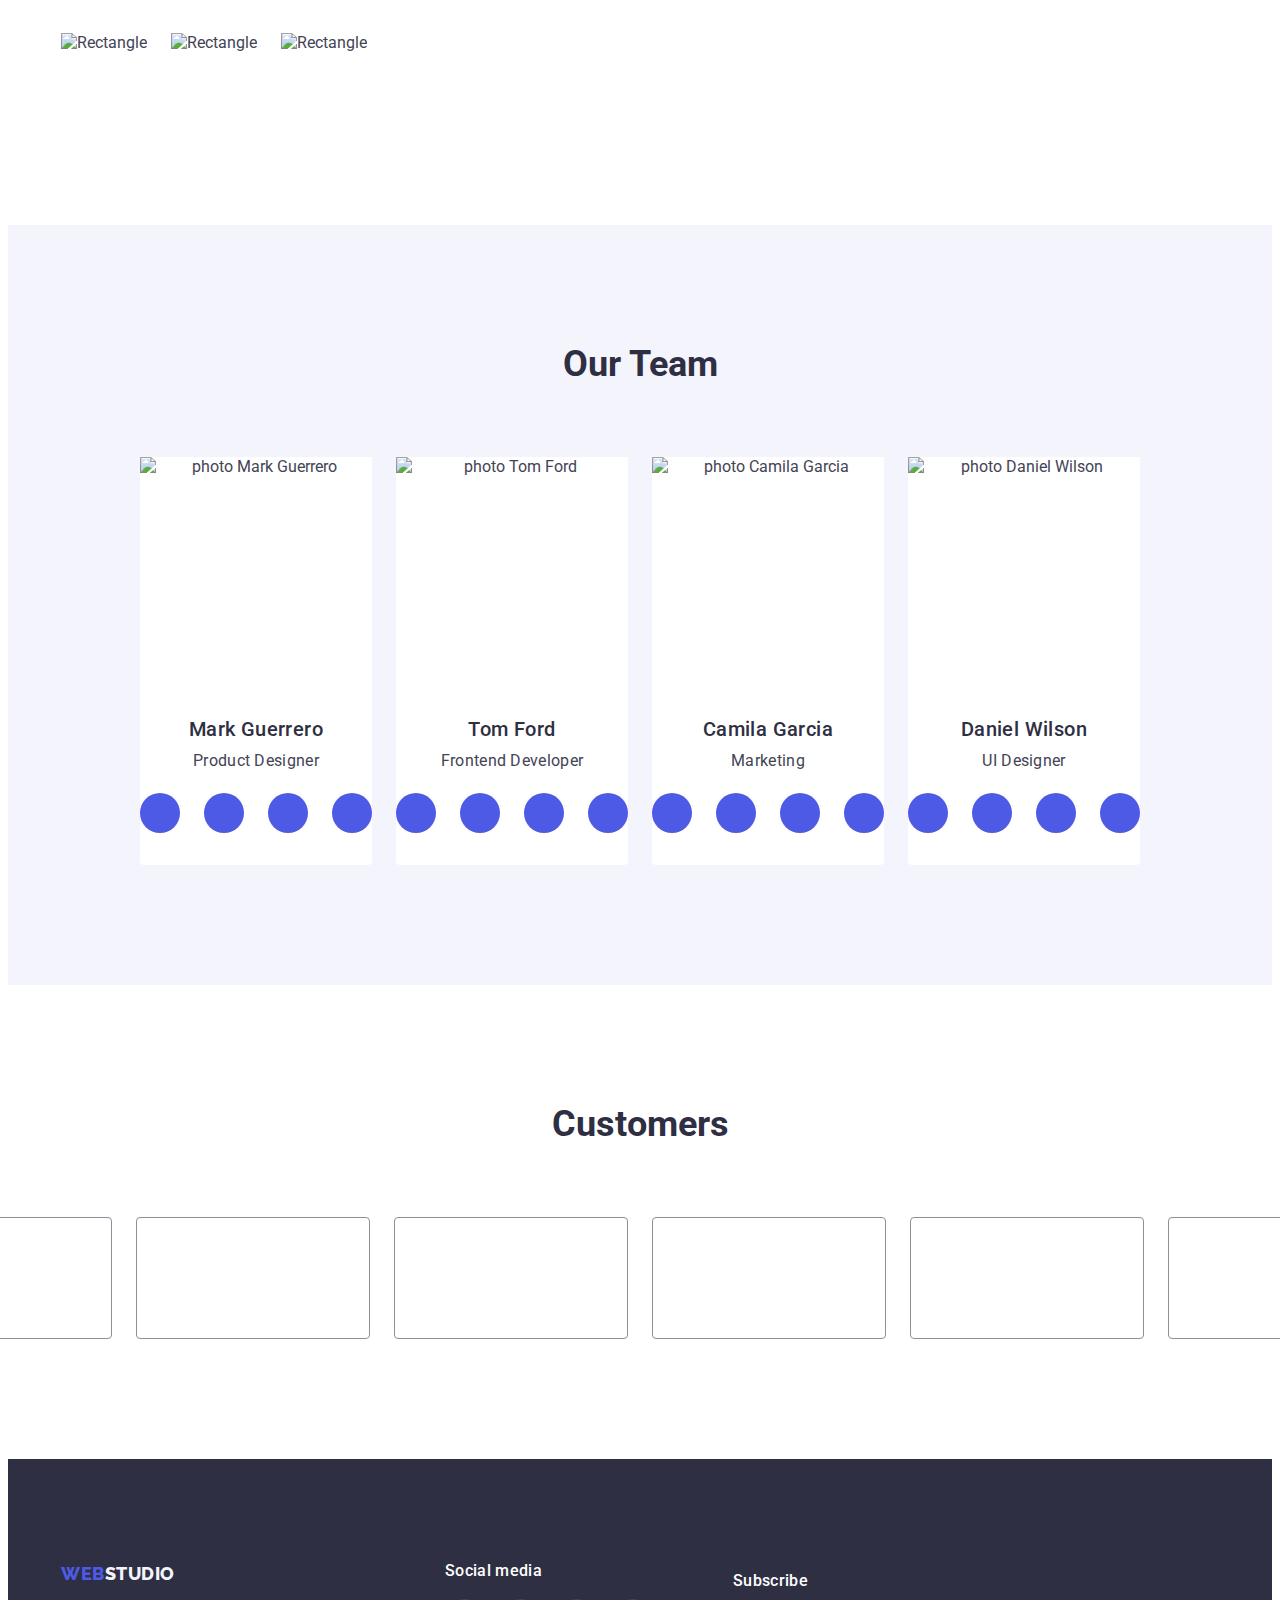
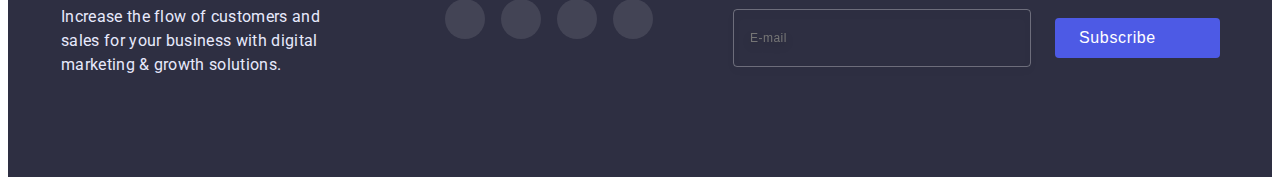
==== commit 268ac786: "Update index.html" ====
--- a/index.html
+++ b/index.html
@@ -67,81 +67,83 @@
               <use href="./images/icons.svg#icon-close"></use>
             </svg>
           </button>
-          <ul class="mobile-menu-list list">
-            <li class="mobile-menu-item">
-              <a class="mobile-menu-link link mobile-menu-current" href="./index.html">Studio</a>
-            </li>
-            <li class="mobile-menu-item">
-              <a class="mobile-menu-link link" href="./portfolio.html">Portfolio</a>
-            </li>
-            <li class="mobile-menu-item">
-              <a class="mobile-menu-link link" href="">Contacts</a>
-            </li>
-          </ul>
-                <div class="address-social-wrapper">
-                  <ul class="mobile-address-list list">
-              <li class="mobile-address-item">
-                <a class="mobile-menu-link mobile-menu-tel link" href="tel:+110001111111"
-                  >+11 (000) 111-11-11</a
-                >
+          <div class="mobile-menu-wrapper">
+            <ul class="mobile-menu-list list">
+              <li class="mobile-menu-item">
+                <a class="mobile-menu-link link mobile-menu-current" href="./index.html">Studio</a>
               </li>
               <li class="mobile-menu-item">
-                <a class="mobile-menu-link mobile-menu-mail link" href="mailto:info@devstudio.com"
-                  >info@devstudio.com</a
-                >
+                <a class="mobile-menu-link link" href="./portfolio.html">Portfolio</a>
               </li>
-              
-            </ul>
-            <ul class="mobile-menu-social list">
-              <li class="mobile-item-social">
-                <a
-                  class="mobile-link-social link-social-instagram"
-                  href="https://www.instagram.com/"
-                  target="_blank"
-                  rel="noreferrer noopener"
-                >
-                  <svg class="icon-social" width="24" height="24">
-                    <use href="./images/icons.svg#icon-instagram"></use>
-                  </svg>
-                </a>
-              </li>
-              <li class="item-social">
-                <a
-                  class="mobile-link-social link-social-twitter"
-                  href="https://twitter.com/"
-                  target="_blank"
-                  rel="noreferrer noopener"
-                >
-                  <svg class="icon-social" width="24" height="24">
-                    <use href="./images/icons.svg#icon-twitter"></use>
-                  </svg>
-                </a>
-              </li>
-              <li class="item-social">
-                <a
-                  class="mobile-link-social link-social-facebook"
-                  href="https://www.facebook.com/"
-                  target="_blank"
-                  rel="noreferrer noopener"
-                >
-                  <svg class="icon-social" width="24" height="24">
-                    <use href="./images/icons.svg#icon-facebook"></use>
-                  </svg>
-                </a>
-              </li>
-              <li class="item-social">
-                <a
-                  class="mobile-link-social link-social-linkedin"
-                  href="https://ua.linkedin.com/"
-                  target="_blank"
-                  rel="noreferrer noopener"
-                >
-                  <svg class="icon-social" width="24" height="24">
-                    <use href="./images/icons.svg#icon-linkedin"></use>
-                  </svg>
-                </a>
+              <li class="mobile-menu-item">
+                <a class="mobile-menu-link link" href="">Contacts</a>
               </li>
             </ul>
+                  <div class="address-social-wrapper">
+                    <ul class="mobile-address-list list">
+                <li class="mobile-address-item">
+                  <a class="mobile-menu-link mobile-menu-tel link" href="tel:+110001111111"
+                    >+11 (000) 111-11-11</a
+                  >
+                </li>
+                <li class="mobile-address-item">
+                  <a class="mobile-menu-link mobile-menu-mail link" href="mailto:info@devstudio.com"
+                    >info@devstudio.com</a
+                  >
+                </li>
+                
+              </ul>
+              <ul class="mobile-menu-social list">
+                <li class="mobile-item-social">
+                  <a
+                    class="mobile-link-social link-social-instagram"
+                    href="https://www.instagram.com/"
+                    target="_blank"
+                    rel="noreferrer noopener"
+                  >
+                    <svg class="icon-social" width="24" height="24">
+                      <use href="./images/icons.svg#icon-instagram"></use>
+                    </svg>
+                  </a>
+                </li>
+                <li class="item-social">
+                  <a
+                    class="mobile-link-social link-social-twitter"
+                    href="https://twitter.com/"
+                    target="_blank"
+                    rel="noreferrer noopener"
+                  >
+                    <svg class="icon-social" width="24" height="24">
+                      <use href="./images/icons.svg#icon-twitter"></use>
+                    </svg>
+                  </a>
+                </li>
+                <li class="item-social">
+                  <a
+                    class="mobile-link-social link-social-facebook"
+                    href="https://www.facebook.com/"
+                    target="_blank"
+                    rel="noreferrer noopener"
+                  >
+                    <svg class="icon-social" width="24" height="24">
+                      <use href="./images/icons.svg#icon-facebook"></use>
+                    </svg>
+                  </a>
+                </li>
+                <li class="item-social">
+                  <a
+                    class="mobile-link-social link-social-linkedin"
+                    href="https://ua.linkedin.com/"
+                    target="_blank"
+                    rel="noreferrer noopener"
+                  >
+                    <svg class="icon-social" width="24" height="24">
+                      <use href="./images/icons.svg#icon-linkedin"></use>
+                    </svg>
+                  </a>
+                </li>
+              </ul>
+            </div>
           </div>
         </div>
       </div>
--- a/css/styles.css
+++ b/css/styles.css
@@ -0,0 +1,1194 @@
+:root {
+  --prymary-color: #fff;
+  --primary-brand-color: #4d5ae5;
+  --pressend-state-color: #404bbf;
+  --darc-color: #2e2f42;
+  --green-color: #31d0aa;
+  --body-text-color: #434455;
+  --subtle-text-color: #8e8f99;
+  --accent-color: #e7e9fc;
+  --light-color: #f4f4fd;
+  --modal-background-color: #fcfcfc;
+  --overlay-color: rgba(46 47 66 / .4);
+  --box-shadow-team1: rgb(46 47 66 / .08);
+  --box-shadow-team2: rgb(46 47 66 / .16);
+  --Hero-image-background-color: rgb(46 47 66 / .7);
+  --box-shadow-color: rgb(0 0 0 / .15);
+  --close-icon: #000;
+  --background-color: rgb(255 255 255 / .1);
+  --box-shaow-project1: rgb(0 0 0 / .1);
+  --box-shaow-project2: rgb(0 0 0 / .8);
+  --box-shaow-project3: rgb(0 0 0 / .12);
+  --box-shaow-modal1: rgb(0 0 0 / .14);
+  --text-shadow: rgb(0 0 0 / .15);
+  --modal-shadow: rgb(0 0 0 / .25);
+  --box-shaow-modal2: rgb(0 0 0 / .2);
+  --placeholder-color: rgb(255 255 255 / .6);
+  --placeholder-textarea: rgb(117 117 117 / .5);
+  --privacy-policy-text-color: #757575;
+  --input-color-border: rgb(33 33 33 / .2);
+}
+
+body {
+  font-family: Roboto, sans-serif;
+  color: var(--body-text-color);
+  background: var(--prymary-color);
+}
+
+h1,
+h2,
+h3,
+p,
+ul {
+  padding: 0;
+  margin: 0;
+}
+
+.list {
+  padding: 0;
+  margin: 0;
+  list-style: none;
+}
+
+.link {
+  display: inline-block;
+  vertical-align: middle;
+  text-decoration: none;
+}
+
+img {
+  display: block;
+  width: 100%;
+  height: auto;
+}
+
+.container {
+  width: 100%;
+  margin: 0 auto;
+}
+
+
+
+.header {
+  border-bottom: 1px solid var(--accent-color);
+  
+}
+
+.logo {
+  font-family: Raleway, sans-serif;
+  font-weight: 800;
+  font-size: 18px;
+  letter-spacing: 0.03em;
+  text-transform: uppercase;
+}
+
+.logo span {
+  color: var(--primary-brand-color);
+}
+
+.header-logo {
+  padding: 24px 0;
+  line-height: 1.33;
+  color: var(--darc-color);
+}
+
+.btn {
+  color: var(--prymary-color);
+  background-color: var(--primary-brand-color);
+  font-weight: 500;
+  font-size: 16px;
+  line-height: 1.5;
+  letter-spacing: 0.04em;
+  border-radius: 4px;
+  border: none;
+  cursor: pointer;
+  transition: background-color 250ms cubic-bezier(0.4, 0, 0.2, 1);
+}
+
+.btn:is(:hover, :focus) {
+  background-color: var(--pressend-state-color);
+}
+
+.hero-btn {
+  padding: 16px 32px;
+  box-shadow: 0 4px 4px var(--box-shadow-color);
+  transition: background-color 250ms cubic-bezier(0.4, 0, 0.2, 1);
+}
+
+.hero{
+  margin: 0 auto;
+  background-size: cover;
+  background-position: center;
+  background-repeat: no-repeat;
+  background-color: var(--darc-color);
+  text-align: center;
+}
+
+.visually-hidden {
+  position: absolute;
+  white-space: nowrap;
+  width: 1px;
+  height: 1px;
+  overflow: hidden;
+  border: 0;
+  padding: 0;
+  clip: rect(0 0 0 0);
+  clip-path: inset(50%);
+  margin: -1px;
+}
+
+.features-text,
+.team-text,
+.projects-text {
+  font-size: 16px;
+  line-height: 1.5;
+  letter-spacing: 0.02em;
+}
+
+.features-subtitle,
+.team-subtitle,
+.projects-sub-title {
+  margin-bottom: 8px;
+  color: var(--darc-color);
+  font-weight: 500;
+  font-size: 20px;
+  line-height: 1.2;
+  letter-spacing: 0.02em;
+}
+
+.team {
+  background-color: var(--light-color);
+  
+}
+
+.doing-title,
+.team-title,
+.customers-title {
+  margin-bottom: 72px;
+  color: var(--darc-color);
+  text-align: center;
+  font-size: 36px;
+  line-height: 1.11;
+}
+.team-item {
+  text-align: center;
+  padding: 0 0 32px;
+  background: var(--prymary-color);
+  box-shadow: 0 1px 6px var(--box-shadow-team1),
+    0 1px 1px var(--box-shadow-team2), var(--box-shadow-team1);
+  border-radius: 0 0 4px 4px;
+}
+
+.team-photo {
+  margin-bottom: 32px;
+}
+
+.list-social {
+  display: flex;
+  gap: 24px;
+  justify-content: center;
+  margin-top: 20px;
+}
+.link-social {
+  display: flex;
+  justify-content: center;
+  align-items: center;
+  width: 40px;
+  height: 40px;
+  background-color: var(--primary-brand-color);
+  border-radius: 50%;
+  transition: background-color 250ms cubic-bezier(0.4, 0, 0.2, 1);
+}
+
+.link-social:is(:hover, :focus) {
+  background-color: var(--pressend-state-color);
+}
+
+.icon-social {
+  fill: var(--light-color);
+}
+
+.hero-title {
+  margin: 0 auto;
+  color: var(--prymary-color);
+  text-align: center;
+letter-spacing: 0.02em;
+
+}
+
+.customers-list {
+  display: flex;
+  justify-content: center;
+
+}
+
+.link-customers {
+  width: 168px;
+  height: 88px;
+  display: flex;
+  justify-content: center;
+  align-items: center;
+  padding: 16px 32px;
+  color: var(--subtle-text-color);
+  border: 1px solid var(--subtle-text-color);
+  border-radius: 4px;
+  transition-property: color 250ms cubic-bezier(0.4, 0, 0.2, 1),
+    border 250ms cubic-bezier(0.4, 0, 0.2, 1);
+}
+
+.icon-customers {
+  fill: currentColor;
+}
+
+.link-customers:is(:hover, :focus) {
+  color: var(--pressend-state-color);
+  border: 1px solid var(--pressend-state-color);
+}
+.footer-social-text,
+.footer-subscribe-text,
+.form-text {
+  margin-bottom: 16px;
+  font-weight: 500;
+  font-size: 16px;
+  line-height: 1.5;
+  letter-spacing: 0.02em;
+  color: var(--prymary-color);
+}
+
+.footer {
+  background-color: var(--darc-color);
+}
+
+.footer-logo {
+  margin-bottom: 16px;
+  line-height: 1.67;
+  color: var(--light-color);
+}
+
+.footer-text {
+  color: var(--accent-color);
+  line-height: 1.5;
+  letter-spacing: 0.02em;
+}
+
+.footer-list-social {
+  display: flex;
+  gap: 16px;
+  justify-content: center;
+}
+.footer-link-social {
+  display: flex;
+  justify-content: center;
+  align-items: center;
+  width: 40px;
+  height: 40px;
+  background-color: var(--background-color);
+  border-radius: 50%;
+  transition: background-color 250ms cubic-bezier(0.4, 0, 0.2, 1);
+}
+
+.footer-link-social:is(:hover, :focus) {
+  background-color: var(--green-color);
+}
+
+.footer-subscribe-input {
+  padding: 8px 16px;
+  height: 40px;
+  background-color: transparent;
+  border: 1px solid rgba(255, 255, 255, 0.3);
+  filter: drop-shadow(0px 4px 4px rgba(0, 0, 0, 0.15));
+  border-radius: 4px;
+  font-size: 12px;
+  line-height: 2;
+  color: var(--accent-color);
+  letter-spacing: 0.04em;
+}
+
+.footer-subscribe-input:focus {
+  outline-color: var(--pressend-state-color);
+}
+
+.footer-subscribe-btn {
+  width: 165px;
+  display: flex;
+  align-items: center;
+  gap: 16px;
+  padding: 8px 24px;
+}
+/*-----------------------------MODAL----------------------*/
+
+.backdrop {
+  position: fixed;
+  top: 0;
+  left: 0;
+  width: 100%;
+  height: 100%;
+  background-color: var(--overlay-color);
+}
+
+.is-hidden {
+  visibility: hidden;
+  opacity: 0;
+  pointer-events: none;
+  transition: visibility 250ms cubic-bezier(0.4, 0, 0.2, 1),
+    opacity 250ms cubic-bezier(0.4, 0, 0.2, 1);
+}
+
+.backdrop.is-hidden .modal {
+  transform: translate(-50%, -50%) scale(0);
+}
+
+.modal {
+  position: absolute;
+  top: 50%;
+  left: 50%;
+  background-color: var(--modal-background-color);
+  box-shadow: 0px 1px 1px var(--box-shaow-modal1), 0px 1px 3px var(--box-shaow-project3),
+    0px 2px 1px var(--box-shaow-modal2);
+  border-radius: 4px;
+  transform: translate(-50%, -50%) scale(1);
+  transition: transform 250ms cubic-bezier(0.4, 0, 0.2, 1);
+}
+
+.btn-modal-close {
+  position: absolute;
+  top: 24px;
+  right: 24px;
+  display: flex;
+  justify-content: center;
+  align-items: center;
+  width: 24px;
+  height: 24px;
+  border-radius: 50%;
+  border: 1px solid var(--box-shaow-project1);
+  background: var(--accent-color);
+  color: var(--close-icon);
+  cursor: pointer;
+  transition: background-color 250ms cubic-bezier(0.4, 0, 0.2, 1);
+}
+
+.icon-close {
+  fill: currentColor;
+}
+
+.btn-modal-close:is(:hover, :focus, :active) {
+  background-color: var(--pressend-state-color);
+  color: var(--prymary-color);
+  border-color: transparent;
+}
+
+.form {
+  padding: 72px 24px 24px 24px;
+}
+
+.form-text {
+  color: var(--darc-color);
+  margin-bottom: 14px;
+}
+
+.label{
+  margin-bottom: 8px;
+}
+
+.label,
+.label-textarea {
+  display: block;
+  font-size: 12px;
+  line-height: calc(14 / 12);
+  letter-spacing: 0.01em;
+  color: var(--subtle-text-color);
+}
+
+.label-textarea{
+  margin-bottom: 16px;
+}
+
+.form-wrap {
+  display: block;
+  position: relative;
+  margin-top: 4px;
+}
+
+.input {
+  padding: 8px 38px;
+  width: 100%;
+  height: 40px;
+  border: 1px solid var(--input-color-border);
+  border-radius: 4px;
+  transition: border-color 250ms cubic-bezier(0.4, 0, 0.2, 1);
+}
+
+.check-icon {
+  position: absolute;
+  left: 16px;
+  top: 50%;
+  transform: translateY(-50%);
+  fill: var(--darc-color);
+  transition: fill 250ms cubic-bezier(0.4, 0, 0.2, 1);
+}
+
+.input:focus + .check-icon {
+  fill: var(--primary-brand-color);
+}
+
+.input:focus,
+.textarea:focus {
+  border-color: var(--primary-brand-color);
+  outline: none;
+}
+
+.textarea {
+  padding: 8px 16px;
+  margin-top: 4px;
+  width: 100%;
+  height: 120px;
+  border: 1px solid var(--input-color-border);
+  border-radius: 4px;
+  resize: none;
+  overflow: auto;
+}
+
+.textarea::placeholder {
+  font-size: 12px;
+  line-height: calc(16 / 23);
+  letter-spacing: 0.04em;
+  color: var(--placeholder-textarea);
+}
+
+.form-policy {
+  margin-bottom: 24px;
+}
+
+.label-policy {
+  display: flex;
+  align-items: center;
+  font-size: 12px;
+  line-height: calc(16 / 12);
+  letter-spacing: 0.04em;
+  color: var(--privacy-policy-text-color);
+}
+
+.icon-checkbox-wrap {
+  margin-right: 8px;
+  display: flex;
+  align-items: center;
+  justify-content: center;
+  width: 16px;
+  height: 16px;
+  border: 1.25px solid var(--darc-color);
+  border-radius: 2px;
+  cursor: pointer;
+  transition: background-color 250ms cubic-bezier(0.4, 0, 0.2, 1),
+    border-color 250ms cubic-bezier(0.4, 0, 0.2, 1);
+}
+
+.check-input:checked + .label-policy > .icon-checkbox-wrap {
+  background-color: var(--pressend-state-color);
+  border-color: var(--pressend-state-color);
+}
+
+.icon-checkbox {
+  opacity: 0;
+  transition: opacity 250ms cubic-bezier(0.4, 0, 0.2, 1);
+}
+
+.check-input:checked + .label-policy > .icon-checkbox-wrap > .icon-checkbox {
+  opacity: 1;
+}
+
+.link-privacy-policy {
+  color: var(--primary-brand-color);
+}
+
+.modal-send-btn {
+  display: block;
+  margin: 0 auto;
+  min-width: 169px;
+  padding: 16px 32px;
+  text-shadow: 0px 4px 4px var(--modal-shadow);
+  box-shadow: 0px 4px 4px var(--text-shadow);
+} 
+/*-----------------------------ТЛЕФОН и ПЛАНШЕТ-----------------------*/
+@media screen and (max-width: 1199px) {
+  .container {
+    padding: 0 16px;}
+  
+ 
+.section {
+  padding-top: 96px;
+  padding-bottom: 96px;
+}
+
+.features-icon{
+  display: none;
+}
+.features-subtitle {
+  font-weight: 700;
+  font-size: 36px;
+  line-height: 1.11;
+}
+.features-text,
+.team-text {
+  font-weight: 500;
+}
+.doing{
+  display: none;
+}
+.customers-list {
+  flex-wrap: wrap;
+  row-gap: 72px;
+}
+.footer{
+  padding: 96px 0;
+}
+.projects-description{
+  display: none;
+}
+}
+/*-----------------------------ТЕЛЕФОН----------------------*/
+@media screen and (max-width: 767px) {
+.header-list,
+.header-address {
+  display: none;
+}
+.mobile-menu-wrap{
+ display: flex;
+ justify-content: space-between;
+}
+.menu-hamburger{
+  background-color: transparent;
+  border: none;
+  padding: 0;
+  line-height: 0;
+}
+.icon-menu-hamburger{
+  stroke: var(--darc-color);
+}
+
+.mobile-menu{
+  position: fixed;
+  top: 0;
+  left: 0;
+  z-index: 1000;
+  width: 100%;
+  height: 100%;
+  background: var(--prymary-color);
+  visibility: hidden;
+  opacity: 0;
+  pointer-events: none;
+  transition: visibility 250ms cubic-bezier(0.4, 0, 0.2, 1),
+    opacity 250ms cubic-bezier(0.4, 0, 0.2, 1);
+}
+.is-open{
+  visibility: visible;
+  opacity: 1;
+  pointer-events: auto;
+}
+
+.mobile-menu-container{
+  position: relative;
+   margin-left: auto;
+  margin-right: auto;
+  padding-top: 80px;
+  padding-left: 40px;
+  padding-bottom: 40px;
+  height: 100%;
+}
+
+.btn-menu-close {
+  position: absolute;
+  top: 24px;
+  right: 24px;
+  display: flex;
+  justify-content: center;
+  align-items: center;
+  width: 24px;
+  height: 24px;
+  border-radius: 50%;
+  border: 1px solid var(--box-shaow-project1);
+  background: var(--accent-color);
+  color: var(--close-icon);
+  cursor: pointer;
+  transition: background-color 250ms cubic-bezier(0.4, 0, 0.2, 1);
+}
+
+.btn-menu-close :is(:hover, :focus, :active) {
+  background-color: var(--pressend-state-color);
+  color: var(--prymary-color);
+  border-color: transparent;
+}
+
+.mobile-menu-link {
+  margin-bottom: 40px;
+color: var(--darc-color);
+font-weight: 700;
+font-size: 24px;
+line-height: 1.11;
+letter-spacing: 0.02em;
+  transition: color 250ms cubic-bezier(0.4, 0, 0.2, 1);
+}
+
+.mobile-menu-link:is(:hover, :focus),
+.mobile-address-link:is(:hover, :focus) {
+  color: var(--pressend-state-color);
+}
+
+.mobile-menu-current {
+  color: var(--pressend-state-color);
+}
+
+.mobile-menu-wrapper{
+  display: flex;
+justify-content: space-between;
+  flex-direction: column;
+  height: 100%;
+}
+
+.mobile-menu-tel{
+  color: var(--primary-brand-color);
+}
+
+.mobile-menu-mail{
+  margin-bottom: 48px;
+font-weight: 500;
+font-size: 20px;
+line-height: 1.2;
+letter-spacing: 0.02em;
+color: var(--body-text-color);
+}
+
+.mobile-menu-social {
+  display: flex;
+  gap: 56px;
+}
+.mobile-link-social {
+  display: flex;
+  justify-content: center;
+  align-items: center;
+  width: 40px;
+  height: 40px;
+  background-color: var(--primary-brand-color);
+  border-radius: 50%;
+  transition: background-color 250ms cubic-bezier(0.4, 0, 0.2, 1);
+}
+
+.mobile-link-social:is(:hover, :focus) {
+  background-color: var(--pressend-state-color);
+}
+
+.icon-social {
+fill: var(--light-color);
+}
+
+
+.hero {
+  padding: 112px 0;
+  background-image: linear-gradient(
+      to right,
+      var(--Hero-image-background-color),
+      var(--Hero-image-background-color)
+    ),
+    url(../images/hero-mobile.jpg);
+}
+
+.hero-title {
+  max-width: 320px;
+  margin-bottom: 72px;
+  font-weight: 700;
+font-size: 36px;
+line-height: 1.11;
+
+}
+
+.form {
+  padding: 72px 16px 24px 16px;
+}
+
+.modal {
+  width: 82%;
+  max-width: 392px;
+  height: 73%;
+  max-height: 586px;
+  overflow: auto;
+}
+.label-policy {
+  line-height: calc(14 / 12);
+
+}
+.features-subtitle{
+  text-align: center;
+}
+
+  .features-item:not(:last-child){
+    margin-bottom: 72px;
+  }
+
+  .team {
+    padding-bottom: 128px;
+     }
+     .team>.container{
+      width: 264px;
+     }
+
+ 
+
+  .team-item:not(:last-child){
+    margin-bottom: 72px;
+
+  }
+  .customers-list {
+    column-gap: 16px;
+  }
+  .footer{
+    text-align: center;
+  }
+  .footer-logo-text {
+    margin: 0 auto;
+    width: 268px;
+  }
+
+  .footer-text{
+    text-align: left;
+  }
+  
+  .footer-text {
+    margin-bottom: 72px;}
+    
+    .footer-social{
+      margin-bottom: 72px;
+    }
+   .footer-subscribe-input{
+    width: 100%;
+   }
+    .footer-subscribe-btn{
+      margin: 16px auto 0;
+    }
+    .projects {
+      padding-top: 48px;
+    }
+    .btn-list {
+      margin-bottom: 48px;
+    }
+    .btn-item:not(:nth-child(n+3)) {
+      display: inline-block;
+      margin-bottom: 16px;
+    }
+    .projects-item:not(:last-child){
+      margin-bottom: 48px;
+    }
+
+}
+
+
+
+
+@media screen and (min-width: 480px) {
+  .container {
+    width: 428px;
+  }
+  .mobile-menu-link {
+  font-size: 36px;}
+  .modal {
+    width: 392px;
+    max-height: 586px;
+    max-height: 90%;
+    overflow: auto;
+  }
+}
+
+
+
+@media screen and (min-width: 768px) {
+  .container {
+    width: 768px;
+  }
+
+  .menu-hamburger,
+  .mobile-menu{
+    display: none;
+  }
+  .header .container {
+    display: flex;
+    align-items: baseline;
+  }
+  .header-list {
+    display: flex;
+    margin-left: 76px;
+    gap: 40px;
+  }
+  .header-list {
+    display: flex;
+    margin-left: 76px;
+    gap: 40px;
+  }
+  
+  .header-link {
+    position: relative;
+    padding: 24px 0;
+    color: var(--darc-color);
+    font-weight: 500;
+    font-size: 16px;
+    line-height: 1.5;
+    letter-spacing: 0.02em;
+    transition: color 250ms cubic-bezier(0.4, 0, 0.2, 1);
+  }
+  
+  .header-link:is(:hover, :focus),
+  .address-link:is(:hover, :focus) {
+    color: var(--pressend-state-color);
+  }
+  
+  .current {
+    color: var(--pressend-state-color);
+  }
+  
+  .current::after {
+    content: '';
+    position: absolute;
+    left: 0;
+    bottom: 0;
+    width: 100%;
+    height: 4px;
+    border-radius: 2px;
+    background-color: #404bbf;
+  }
+  
+  .header-address {
+    padding-top: 24px;
+    padding-bottom: 12px;
+    margin-left: auto;
+  }
+  
+  
+  .address-link {
+    font-style: normal;
+    color: var(--body-text-color);
+    font-size: 12px;
+line-height: 1.17;
+    letter-spacing: 0.02em;
+    transition: color 250ms cubic-bezier(0.4, 0, 0.2, 1);
+  }
+  
+  .header-navigation {
+    display: flex;
+  }
+  
+  .header .container {
+    display: flex;
+    align-items: center;
+  }
+  .hero {
+    padding-top: 111px;
+    padding-bottom: 108px;
+    background-image: linear-gradient(
+      to right,
+      var(--Hero-image-background-color),
+      var(--Hero-image-background-color)
+    ),
+    url(../images/hero-tablet.jpg);
+   }
+  .hero-title {
+    width: 497px;
+    margin: 0 auto;
+    margin-bottom: 40px;
+    font-size: 56px;
+    line-height: 1.07;
+    
+  }
+
+  .modal {
+    width: 408px;
+    height: 586px;
+    overflow: auto;
+  }
+
+    .features-list {
+      display: flex;
+      flex-wrap: wrap;
+      column-gap: 24px;
+      row-gap: 72px;
+      justify-content: center;
+    }
+    .features-item {
+      width: 356px;
+    }
+    .team {
+      padding-bottom: 104px;
+    }
+
+    .team-list {
+      display: flex;
+      flex-wrap: wrap;
+      row-gap: 64px;
+      column-gap: 24px;
+      justify-content: center;
+    }
+    .customers-list {
+      column-gap: 24px;
+    }
+    .footer{
+      padding-left: 108px;
+    }
+    .footer-wrapper{
+      margin-bottom: 72px;
+      display: flex;
+      gap: 24px;
+    }
+    .footer-logo-text {
+      width: 264px;
+    }
+    .footer-subscribe-input {
+      width: 264px;}
+
+      .footer-subscribe-wrap {
+        display: flex;
+        align-items: center;
+        gap: 24px;
+      }
+      .projects {
+        padding-top: 64px;
+      }
+      .btn-list {
+        display: flex;
+        justify-content: center;
+        margin-bottom: 64px;
+      }
+      .projects-item{
+        width: 356px;
+        
+      }
+
+      .projects-list {
+       display: flex;
+       flex-wrap: wrap;
+       row-gap: 72px;
+       column-gap: 24px;
+      }
+}
+
+
+@media screen and (min-width: 1200px) {
+  .container {
+    padding: 0 15px;
+    width: 1158px;
+  }
+  .address-list {
+    display: flex;
+    gap: 40px;
+  }
+  .header-address {
+    padding: 0;
+  }
+.address-link {
+  padding: 24px 0;
+  font-size: 16px;
+line-height: calc(24 / 16);
+}
+
+  .hero {
+    padding: 188px 0; 
+    height: 600px;
+    max-width: 1440px;
+    background-image: linear-gradient(
+        to right,
+        var(--Hero-image-background-color),
+        var(--Hero-image-background-color)
+      ),
+      url(../images/hero.jpg);
+  }
+  .modal{
+    min-height: 584px;
+}
+.section {
+  padding-top: 120px;
+  padding-bottom: 120px;
+}
+.features {
+  padding-top: 120px;
+}
+
+.features-list {
+  display: flex;
+  flex-wrap: nowrap;
+  gap: 24px;
+  justify-content: center;
+}
+
+.features-item {
+  width: 264px;
+}
+
+.features-icon {
+  margin-bottom: 8px;
+  height: 112px;
+  background-color: var(--light-color);
+  display: flex;
+  justify-content: center;
+  align-items: center;
+  border-radius: 4px;
+}
+.doing{
+  padding-top: 0;
+}
+.doing-list {
+  display: flex;
+}
+
+.doing-item:not(:nth-child(3n)) {
+  margin-right: 24px;
+}
+.team-list {
+  flex-wrap: nowrap;
+}
+.customers-list {
+    gap: 24px;
+}
+.footer-container {
+  display: flex;
+  align-items: baseline;
+  align-content: flex-start;
+}
+.footer {
+  padding: 100px 0;}
+  .footer-wrapper{
+    margin-bottom: 0;
+    gap: 0;
+    }
+  .footer-logo-text {
+    margin-right: 120px;
+     }
+    
+    .footer-social {
+      margin-right: 80px;
+    }
+    .projects {
+      padding-top: 96px;
+    }
+    .thumb {
+      position: relative;
+      overflow: hidden;
+    }
+    
+    .projects-description {
+      position: absolute;
+      height: 100%;
+      padding: 40px 32px;
+      line-height: 1.5;
+      letter-spacing: 0.02em;
+      color: var(--light-color);
+      background-color: var(--primary-brand-color);
+      transition: transform 250ms cubic-bezier(0.4, 0, 0.2, 1);
+    }
+    
+    .projects-item:is(:hover, :focus) .projects-description {
+      transform: translateY(-100%);
+    }
+    .btn-list {
+        margin-bottom: 72px;
+    }
+    .projects-list {
+    row-gap: 48px;
+    }
+}
+
+.btn-item:not(:nth-last-child(-n + 1)) {
+  margin-right: 24px;
+}
+.projects-text {
+  font-family: inherit;
+  color: var(--body-text-color);
+}
+.projects-item {
+  position: relative;
+  background: var(--prymary-color);
+}
+.projects-link {
+  display: block;
+  box-shadow: 0 1px 6px var(--box-shadow-team1);
+  transition: box-shadow 250ms cubic-bezier(0.4, 0, 0.2, 1),
+    border 250ms cubic-bezier(0.4, 0, 0.2, 1),
+    border-top 250ms cubic-bezier(0.4, 0, 0.2, 1);
+}
+
+.projects-link:is(:hover, :focus) {
+  box-shadow: 0 1px 6px var(--box-shadow-team1),
+    0 1px 1px var(--box-shadow-team2), 0 2px 1px var(--box-shadow-team1);
+}
+
+.projects-item-border {
+  border: 1px solid var(--accent-color);
+  border-top: none;
+  padding: 32px 16px;
+}
+
+.projects-link:is(:hover, :focus) .projects-item-border {
+  border: 0.5px solid var(--light-color);
+  border-top: none;
+}
+
+
+
+
+.projects-btn {
+  padding: 12px 24px;
+  color: var(--primary-brand-color);
+  background-color: var(--light-color);
+  border: 1px solid var(--accent-color);
+  border-radius: 4px;
+  transition-property: border-color, color, box-shadow;
+  transition-duration: 250ms;
+  transition-timing-function: cubic-bezier(0.4, 0, 0.2, 1);
+}
+
+.projects-btn:is(:hover, :focus) {
+  border-color: transparent;
+  color: var(--prymary-color);
+  box-shadow: 0 3px 1px var(--box-shaow-project1),
+    0 2px 1px var(--box-shaow-project2), 0 2px 2px var(--box-shaow-project3);
+}
+
+
+
+
+
+@media screen and (max-width: 767px) and (min-device-pixel-ratio: 2),
+(min-resolution: 192dpi),
+(min-resolution: 2dppx){
+  .hero{
+     background-image: linear-gradient(
+    to right,
+    var(--Hero-image-background-color),
+    var(--Hero-image-background-color)
+  ),
+  url(../images/hero-mobile@2x.jpg);}
+
+}
+
+@media screen and (min-width: 768px) and (max-width: 1199px)and (min-device-pixel-ratio: 2),
+  (min-resolution: 192dpi),
+  (min-resolution: 2dppx){
+      .hero{
+       background-image: linear-gradient(
+      to right,
+      var(--Hero-image-background-color),
+      var(--Hero-image-background-color)
+    ),
+    url(../images/hero-tablet@2x.jpg);}
+
+  }
+
+  @media screen and (min-width: 1200px) and (min-device-pixel-ratio: 2),
+  (min-resolution: 192dpi),
+  (min-resolution: 2dppx){
+      .hero{
+       background-image: linear-gradient(
+      to right,
+      var(--Hero-image-background-color),
+      var(--Hero-image-background-color)
+    ),
+    url(../images/hero@2x.jpg);}
+
+  }
+
+
+
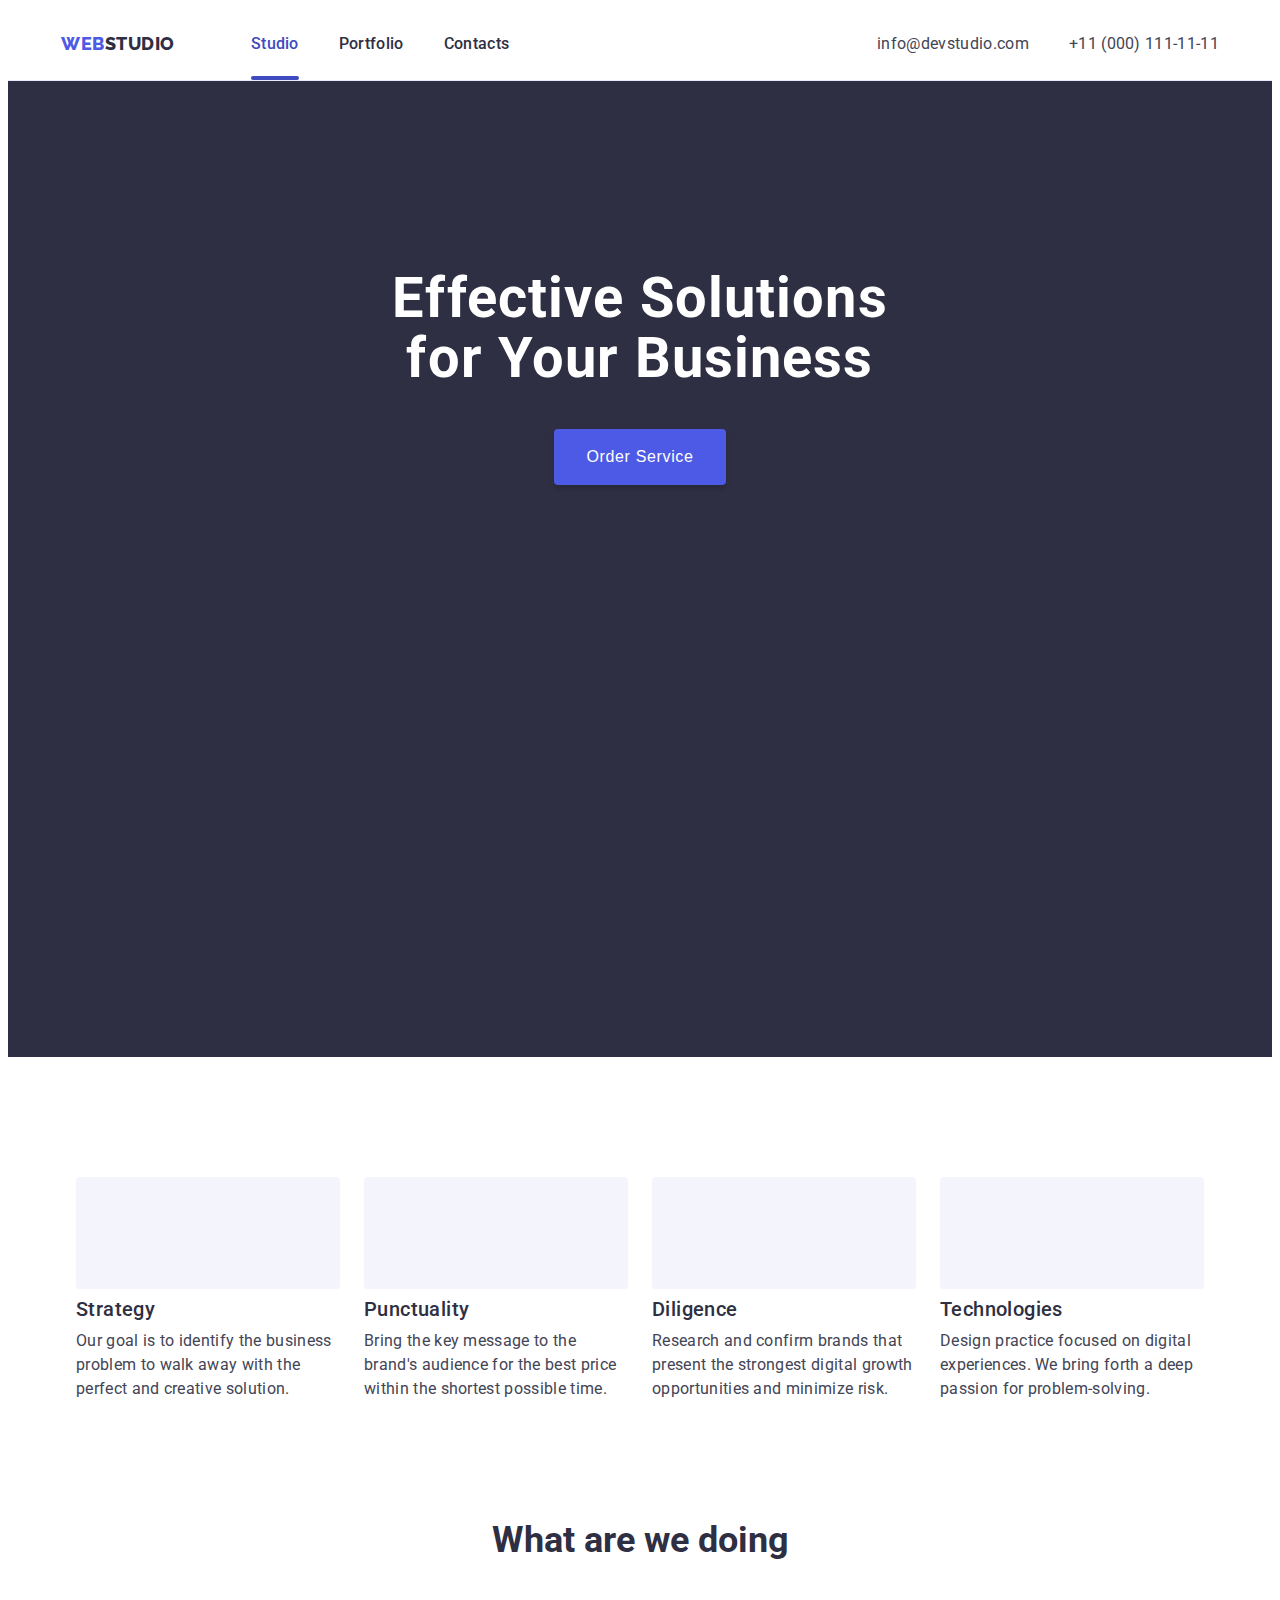
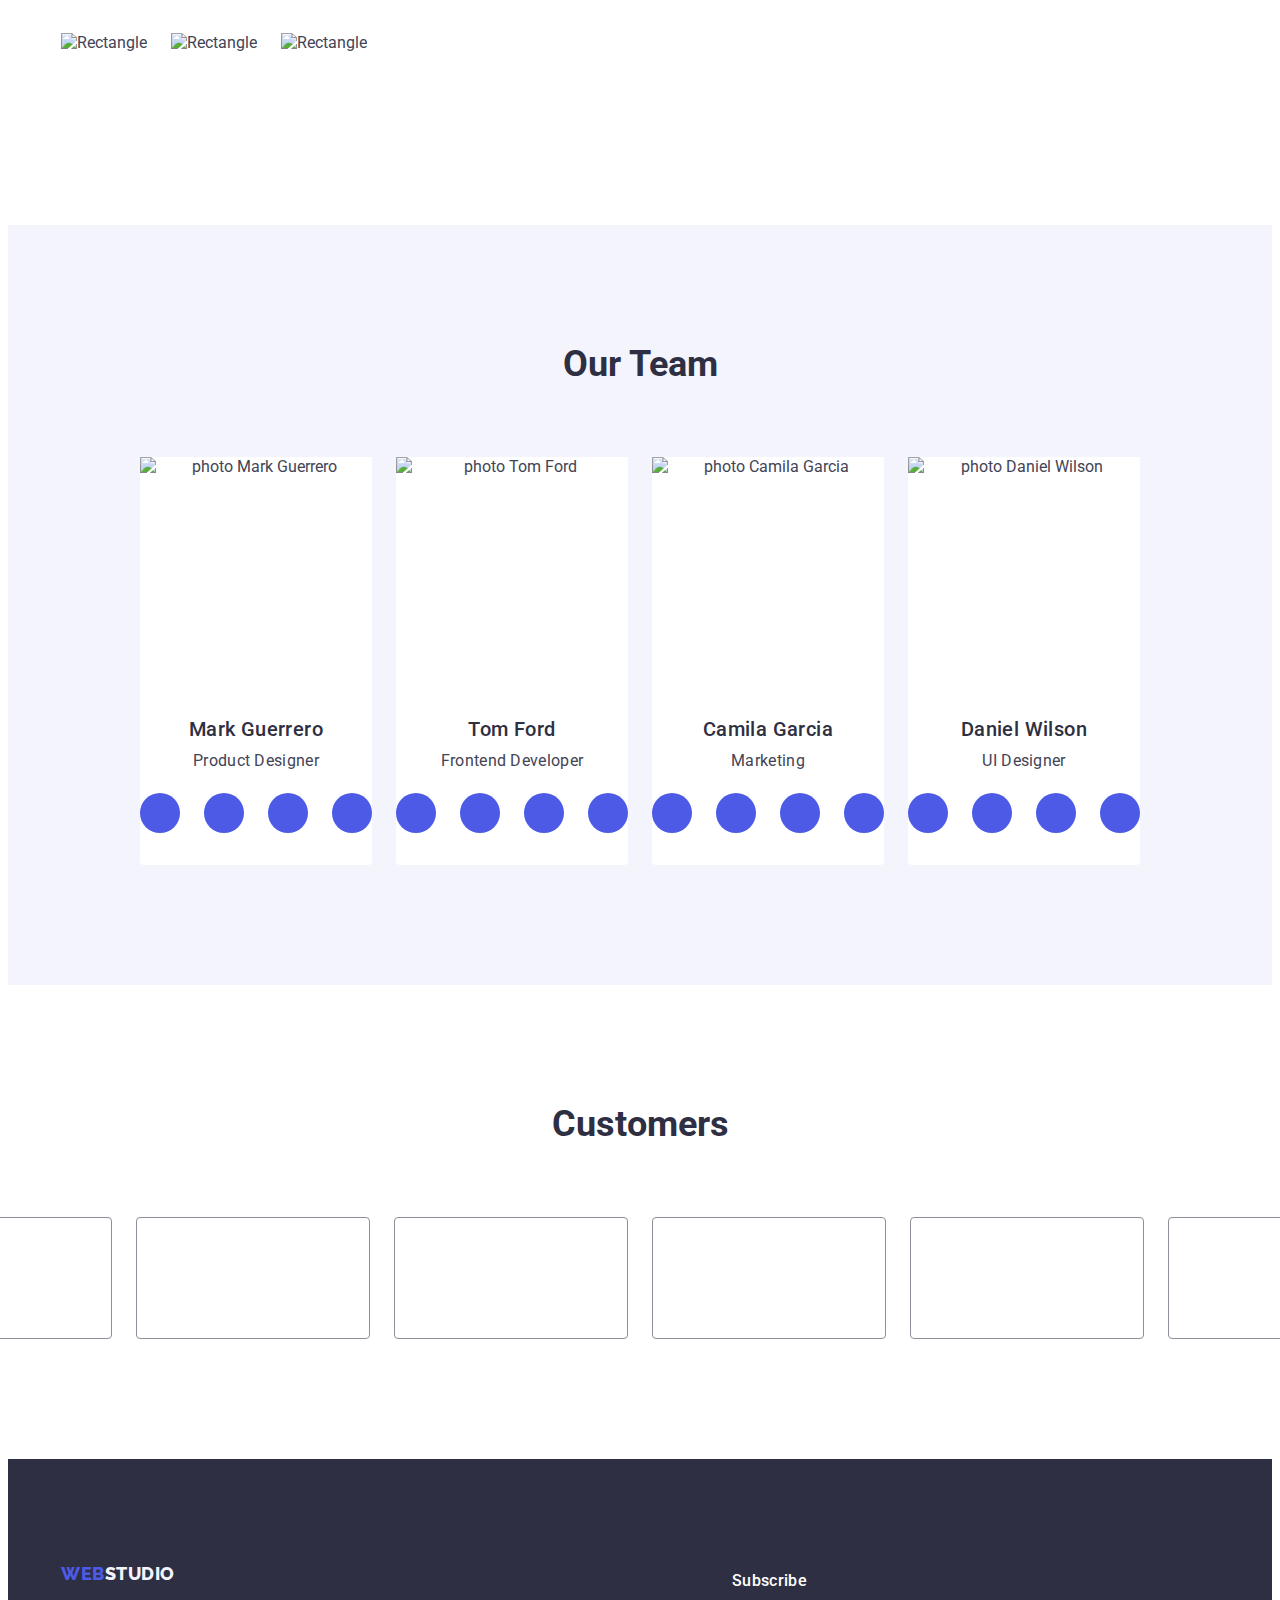
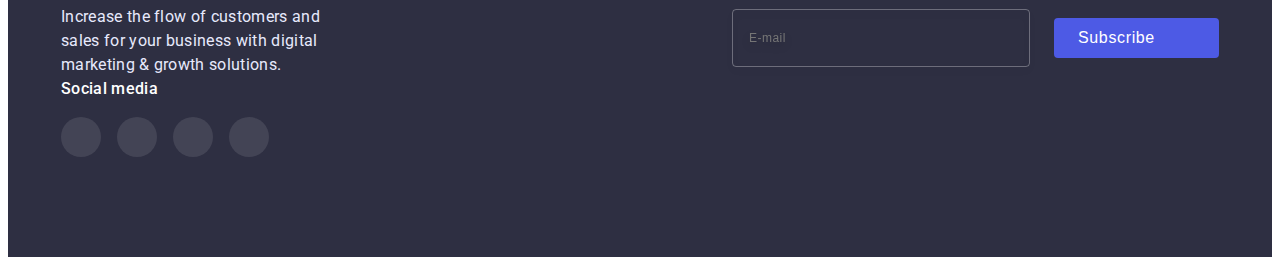
==== commit c9f1bc33: "Update index.html" ====
--- a/index.html
+++ b/index.html
@@ -747,14 +747,16 @@
                   <use href="./images/icons.svg#icon-checkbox"></use>
                 </svg>
               </span>
-              I accept the terms and conditions of the&nbsp;
-              <a
-                class="link-privacy-policy"
-                href=""
-                target="_blank"
-                rel="noreferrer noopener"
-                >Privacy Policy</a
-              >
+             <span>
+                I accept the terms and conditions of the&nbsp;
+                <a
+                  class="link-privacy-policy"
+                  href=""
+                  target="_blank"
+                  rel="noreferrer noopener"
+                  >Privacy Policy</a
+                >
+             </span>
             </label>
           </div>
           <button class="btn modal-send-btn" type="submit">Send</button>
@@ -766,4 +768,4 @@
     <script src="./js/modal.js"></script>
     <script defer src="./js/mobile-menu.js"></script>
   </body>
-</html>
+</html>--- a/css/styles.css
+++ b/css/styles.css
@@ -463,7 +463,7 @@
   display: flex;
   align-items: center;
   font-size: 12px;
-  line-height: calc(16 / 12);
+  line-height: 1.17;
   letter-spacing: 0.04em;
   color: var(--privacy-policy-text-color);
 }
@@ -513,7 +513,9 @@
   .container {
     padding: 0 16px;}
   
- 
+    .footer-social {
+      margin-right: 0;
+    }
 .section {
   padding-top: 96px;
   padding-bottom: 96px;
@@ -545,6 +547,7 @@
   display: none;
 }
 }
+
 /*-----------------------------ТЕЛЕФОН----------------------*/
 @media screen and (max-width: 767px) {
 .header-list,
@@ -587,7 +590,7 @@
 
 .mobile-menu-container{
   position: relative;
-   margin-left: auto;
+  margin-left: auto;
   margin-right: auto;
   padding-top: 80px;
   padding-left: 40px;
@@ -622,7 +625,7 @@
   margin-bottom: 40px;
 color: var(--darc-color);
 font-weight: 700;
-font-size: 24px;
+font-size: 36px;
 line-height: 1.11;
 letter-spacing: 0.02em;
   transition: color 250ms cubic-bezier(0.4, 0, 0.2, 1);
@@ -645,6 +648,7 @@
 }
 
 .mobile-menu-tel{
+  font-size: 26px;
   color: var(--primary-brand-color);
 }
 
@@ -659,8 +663,9 @@
 
 .mobile-menu-social {
   display: flex;
-  gap: 56px;
-}
+  gap: calc((100% - 160px) / 3);
+}
+
 .mobile-link-social {
   display: flex;
   justify-content: center;
@@ -705,10 +710,7 @@
 }
 
 .modal {
-  width: 82%;
-  max-width: 392px;
-  height: 73%;
-  max-height: 586px;
+  width: 392px;
   overflow: auto;
 }
 .label-policy {
@@ -727,7 +729,7 @@
     padding-bottom: 128px;
      }
      .team>.container{
-      width: 264px;
+        width: 296px;
      }
 
  
@@ -779,21 +781,27 @@
 
 }
 
-
+@media screen and (max-width: 479px) {
+  .modal {
+    width: 100%;
+    max-width: 392px;
+  }
+  .icon-checkbox-wrap{
+     flex-shrink: 0;
+  }
+}
 
 
 @media screen and (min-width: 480px) {
   .container {
     width: 428px;
   }
-  .mobile-menu-link {
+  .mobile-menu-tel {
   font-size: 36px;}
-  .modal {
-    width: 392px;
-    max-height: 586px;
-    max-height: 90%;
-    overflow: auto;
-  }
+
+   .mobile-menu-social {
+    gap: 56px;
+}
 }
 
 
@@ -898,7 +906,6 @@
 
   .modal {
     width: 408px;
-    height: 586px;
     overflow: auto;
   }
 
@@ -932,6 +939,7 @@
     .footer-wrapper{
       margin-bottom: 72px;
       display: flex;
+      flex-wrap: wrap;
       gap: 24px;
     }
     .footer-logo-text {
@@ -996,9 +1004,7 @@
       ),
       url(../images/hero.jpg);
   }
-  .modal{
-    min-height: 584px;
-}
+  
 .section {
   padding-top: 120px;
   padding-bottom: 120px;
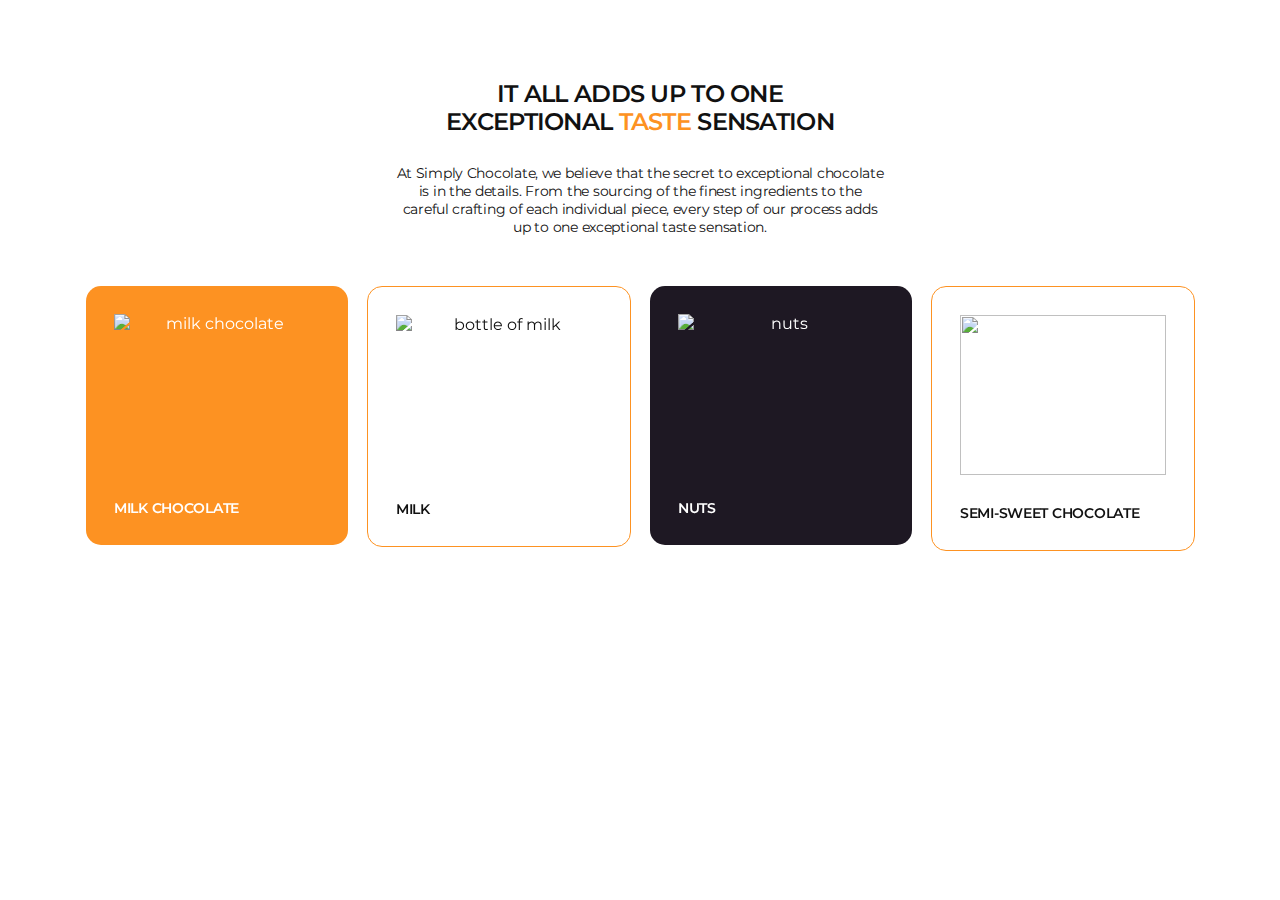
==== commit 43e3330f: "Update index.html" ====
--- a/index.html
+++ b/index.html
@@ -5,12 +5,9 @@
     <meta http-equiv="X-UA-Compatible" content="IE=edge" />
     <meta name="viewport" content="width=device-width, initial-scale=1.0" />
     <title>WebStudio</title>
-    <link rel="preconnect" href="https://fonts.googleapis.com" />
-    <link rel="preconnect" href="https://fonts.gstatic.com" crossorigin />
-    <link
-      href="https://fonts.googleapis.com/css2?family=Raleway:wght@800&family=Roboto:wght@400;500;700&display=swap"
-      rel="stylesheet"
-    />
+    <link rel="preconnect" href="https://fonts.googleapis.com">
+<link rel="preconnect" href="https://fonts.gstatic.com" crossorigin>
+<link href="https://fonts.googleapis.com/css2?family=Montserrat:wght@400;600&family=Open+Sans:wght@400;600;700&family=Raleway:wght@700&display=swap" rel="stylesheet">
     <link
       rel="stylesheet"
       href="https://cdnjs.cloudflare.com/ajax/libs/modern-normalize/1.1.0/modern-normalize.min.css"
@@ -21,751 +18,134 @@
     <link rel="stylesheet" href="./css/styles.css" />
   </head>
   <body>
-    <header class="header">
-      <div class="container mobile-menu-wrap">
-        <nav class="header-navigation">
+
+
+
+
+
+    <section class="unique-components-section"> 
+      <div class="unique-components-container">
+        <h2 class="unique-components-title">IT ALL ADDS UP TO ONE EXCEPTIONAL <span>TASTE</span> SENSATION</h2>
+        <p class="unique-components-text">At Simply Chocolate, we believe that the secret to exceptional chocolate is in the details. From the sourcing of the finest ingredients to the careful crafting of each individual piece, every step of our process adds up to one exceptional taste sensation.</p>
+      <ul class="list unique-components-list">
+        
+        <li class="unique-components-item">
           
-            <a class="header-logo link logo" href="./index.html"
-              ><span>Web</span>Studio</a
-            >
-          <ul class="header-list list">
-            <li class="header-item">
-              <a class="header-link link current" href="./index.html">Studio</a>
-            </li>
-            <li class="header-item">
-              <a class="header-link link" href="./portfolio.html">Portfolio</a>
-            </li>
-            <li class="header-item">
-              <a class="header-link link" href="">Contacts</a>
-            </li>
-          </ul>
+            <div class="unique-components-front">
+              <picture>
+              <source srcset="./images/kisspng-milk-chocolate-desc.png 1x, ./images/kisspng-milk-chocolate-desc@2x.png 2x" media="(min-width: 1200px)" type="image/png" width="206" height="160"/>
+              <!-- <source srcset="./images/banking-app-interface-concept.jpg 1x, ./images/banking-app-interface-concept@2x.jpg 2x" media="(min-width: 1200px)" type="image/webp" width="224" height="171" />-->
+              <source srcset="./images/kisspng-milk-chocolate.png 1x, ./images/kisspng-milk-chocolate@2x.png 2x" media="(max-width: 1199px)" type="image/png" width="224" height="171"/>
+             <!--  <source srcset="./images/banking-app-interface-concept-tablet.jpg 1x, ./images/banking-app-interface-concept-tablet@2x.jpg 2x" media="(max-width: 1199px)" type="image/webp" width="224" height="171"/> -->     
+              <img src="./images/kisspng-milk-chocolate.png" alt="milk chocolate" width="224" height="171">
+            </picture>
+            <h3 class="unique-components-cardname">mILK CHOCOLATE</h3>
+          </div>
+            <div class="unique-components-back">
+            
+            <h3 class="unique-components-backcardtitle">Milk chocolate</h3>
+            <div class="unique-components-wrap">
+              <p class="unique-components-blocktext">chocolate</p>
+              <p class="unique-components-blocktext">the benefits</p>
+            </div>
+            <p class="unique-components-benefitsdesc">Milk chocolate is a solid chocolate confectionery containing cocoa, sugar and milk. It is the most consumed type of chocolate. Chocolate was originally sold and consumed as a beverage in pre-Columbian times. Although four-fifths of all milk chocolate is sold in the United States and Europe, increasingly large amounts are consumed in China and Latin America.</p>
+    
+          </div>
           
-        </nav>
-        <address class="header-address">
-          <ul class="address-list list">
-            <li class="address-item">
-              <a class="address-link link" href="mailto:info@devstudio.com"
-                >info@devstudio.com</a
-              >
-            </li>
-            <li class="address-item">
-              <a class="address-link link" href="tel:+110001111111"
-                >+11 (000) 111-11-11</a
-              >
-            </li>
-          </ul>
-        </address>
-        <button class="menu-hamburger js-open-menu" aria-expanded="false"
-            aria-controls="mobile-menu"><svg class="icon-menu-hamburger" width="30" height="19">
-              <use href="./images/icons.svg#icon-menu-hamburger"></use>
-            </svg></button>
+      </li>
+  
+      <li class="unique-components-item">
+       <div class="unique-components-front">
+          <picture>
+          <source srcset="./images/kisspng-milk-desc.png 1x, ./images/kisspng-milk-desc@2x.png 2x" media="(min-width: 1200px)" type="image/png" width="206" height="160"/>
+          <!-- <source srcset="./images/banking-app-interface-concept.jpg 1x, ./images/banking-app-interface-concept@2x.jpg 2x" media="(min-width: 1200px)" type="image/webp" width="224" height="171" />-->
+          <source srcset="./images/kisspng-milk.png 1x, ./images/kisspng-milk@2x.png 2x" media="(max-width: 1199px)" type="image/png" width="224" height="171" />
+         <!--  <source srcset="./images/banking-app-interface-concept-tablet.jpg 1x, ./images/banking-app-interface-concept-tablet@2x.jpg 2x" media="(max-width: 1199px)" type="image/webp" width="224" height="171"/> -->     
+          <img src="./images/kisspng-milk.png" alt="bottle of milk" width="224" height="171">
+        </picture>
+        <h3 class="unique-components-cardname">Milk</h3>
+       </div>
+      <div class="unique-components-back">
+        <h3 class="unique-components-backcardtitle">milk </h3>
+        <div class="unique-components-wrap">
+          <p class="unique-components-blocktext">milk</p>
+          <p class="unique-components-blocktext">the benefits</p>
+        </div>
+        <p class="unique-components-benefitsdesc">Milk is a white liquid food produced by the mammary glands of mammals. It is the primary source of nutrition for young mammals (including breastfed human infants) before they are able to digest solid food.Early-lactation milk, which is called colostrum, contains antibodies that strengthen the immune system,  and thus reduces the risk of many diseases. Milk contains many nutrients, including protein and lactose.</p>
+  
       </div>
-      <div class="mobile-menu js-menu-container" id="mobile-menu">
-        <div class="container mobile-menu-container">
-          <button class="btn-menu-close js-close-menu" type="button">
-            <svg class="icon-close" width="8" height="8">
-              <use href="./images/icons.svg#icon-close"></use>
-            </svg>
-          </button>
-          <div class="mobile-menu-wrapper">
-            <ul class="mobile-menu-list list">
-              <li class="mobile-menu-item">
-                <a class="mobile-menu-link link mobile-menu-current" href="./index.html">Studio</a>
-              </li>
-              <li class="mobile-menu-item">
-                <a class="mobile-menu-link link" href="./portfolio.html">Portfolio</a>
-              </li>
-              <li class="mobile-menu-item">
-                <a class="mobile-menu-link link" href="">Contacts</a>
-              </li>
-            </ul>
-                  <div class="address-social-wrapper">
-                    <ul class="mobile-address-list list">
-                <li class="mobile-address-item">
-                  <a class="mobile-menu-link mobile-menu-tel link" href="tel:+110001111111"
-                    >+11 (000) 111-11-11</a
-                  >
-                </li>
-                <li class="mobile-address-item">
-                  <a class="mobile-menu-link mobile-menu-mail link" href="mailto:info@devstudio.com"
-                    >info@devstudio.com</a
-                  >
-                </li>
-                
-              </ul>
-              <ul class="mobile-menu-social list">
-                <li class="mobile-item-social">
-                  <a
-                    class="mobile-link-social link-social-instagram"
-                    href="https://www.instagram.com/"
-                    target="_blank"
-                    rel="noreferrer noopener"
-                  >
-                    <svg class="icon-social" width="24" height="24">
-                      <use href="./images/icons.svg#icon-instagram"></use>
-                    </svg>
-                  </a>
-                </li>
-                <li class="item-social">
-                  <a
-                    class="mobile-link-social link-social-twitter"
-                    href="https://twitter.com/"
-                    target="_blank"
-                    rel="noreferrer noopener"
-                  >
-                    <svg class="icon-social" width="24" height="24">
-                      <use href="./images/icons.svg#icon-twitter"></use>
-                    </svg>
-                  </a>
-                </li>
-                <li class="item-social">
-                  <a
-                    class="mobile-link-social link-social-facebook"
-                    href="https://www.facebook.com/"
-                    target="_blank"
-                    rel="noreferrer noopener"
-                  >
-                    <svg class="icon-social" width="24" height="24">
-                      <use href="./images/icons.svg#icon-facebook"></use>
-                    </svg>
-                  </a>
-                </li>
-                <li class="item-social">
-                  <a
-                    class="mobile-link-social link-social-linkedin"
-                    href="https://ua.linkedin.com/"
-                    target="_blank"
-                    rel="noreferrer noopener"
-                  >
-                    <svg class="icon-social" width="24" height="24">
-                      <use href="./images/icons.svg#icon-linkedin"></use>
-                    </svg>
-                  </a>
-                </li>
-              </ul>
-            </div>
-          </div>
+    </li>
+
+    <li class="unique-components-item">
+      <div class="unique-components-front">
+        <picture>
+        <source srcset="./images/kisspng-nuts-desc.png 1x, ./images/kisspng-nuts-desc@2x.png 2x" media="(min-width: 1200px)" type="image/png" width="206" height="160"/>
+        <!-- <source srcset="./images/banking-app-interface-concept.jpg 1x, ./images/banking-app-interface-concept@2x.jpg 2x" media="(min-width: 1200px)" type="image/webp" width="224" height="171" />-->
+        <source srcset="./images/kisspng-nuts.png 1x, ./images/kisspng-nuts@2x.png 2x" media="(max-width: 1199px)" type="image/png" width="224" height="171" />
+       <!--  <source srcset="./images/banking-app-interface-concept-tablet.jpg 1x, ./images/banking-app-interface-concept-tablet@2x.jpg 2x" media="(max-width: 1199px)" type="image/webp" width="224" height="171"/> -->     
+        <img src="./images/kisspng-nuts.png" alt="nuts" width="224" height="171">
+      </picture>
+      <h3 class="unique-components-cardname">nuts</h3>
+      </div>
+    <div class="unique-components-back">
+      <h3 class="unique-components-backcardtitle">Nuts</h3>
+      <div class="unique-components-wrap">
+        <p class="unique-components-blocktext">nuts</p>
+        <p class="unique-components-blocktext">the benefits</p>
+      </div>
+      <p class="unique-components-benefitsdesc">Almonds, pistachios, and walnuts are some types of nuts that contain healthy nutrients. When eaten as part of a nutrient-dense diet, these 9 nuts may offer benefits such as reducing your risk of heart disease. They’re a good source of fiber, healthy fats, and plant protein. Plus, they’re great on their own, paired with fruit, or added to dishes like salads, desserts, and grains.</p>
+  
+    </div>
+  </li>
+  <li class="unique-components-item">
+    <div class="unique-components-front">
+      <picture>
+      <source srcset="./images/kisspng-semi-sweet-chocolate-desc.png 1x, ./images/kisspng-semi-sweet-chocolate-desc@2x.png 2x" media="(min-width: 1200px)" type="image/png" width="206" height="160"/>
+      <!-- <source srcset="./images/banking-app-interface-concept.jpg 1x, ./images/banking-app-interface-concept@2x.jpg 2x" media="(min-width: 1200px)" type="image/webp" width="224" height="171" />-->
+      <source srcset="./images/kisspng-semi-sweet-chocolate.png 1x, ./images/kisspng-semi-sweet-chocolate@2x.png 2x" media="(max-width: 1199px)" type="image/png" width="224" height="171" />
+     <!--  <source srcset="./images/banking-app-interface-concept-tablet.jpg 1x, ./images/banking-app-interface-concept-tablet@2x.jpg 2x" media="(max-width: 1199px)" type="image/webp" width="224" height="171"/> -->     
+      <img src="./images/kisspng-semi-sweet-chocolate.png" alt="" width="224" height="171">
+    </picture>
+    <h3 class="unique-components-cardname">sEMI-SWEET CHOCOLATE</h3>
+    </div>
+  <div class="unique-components-back">
+    <h3 class="unique-components-backcardtitle">sweet chocolate</h3>
+    <div class="unique-components-wrap">
+      <p class="unique-components-blocktext">sweet chocolate</p>
+      <p class="unique-components-blocktext">the benefits</p>
+    </div>
+    <p class="unique-components-benefitsdesc">Semi-sweet chocolate has a cocoa solid content of 35 to 65%. One of the best ways to gain an understanding of this type of chocolate is to compare it to a different type of chocolate. Semisweet is darker than milk chocolate. In a taste comparison, it has a slightly bitter taste whereas milk chocolate is sweeter and more mellow. This delectable flavor of chocolate is very versatile.</p>
+  
+  </div>
+  </li>
+      </ul>
+      </div>
+
+  </section>
+
+      
+    
+
+
+
+      <!-- <div class="flip-card">
+      <div class="flip-card-inner">
+        <div class="flip-card-front">
+          <img src="img_avatar.png" alt="Avatar" style="width:300px;height:300px;">
+        </div>
+        <div class="flip-card-back">
+          <h1>John Doe</h1>
+          <p>Architect & Engineer</p>
+          <p>We love that guy</p>
         </div>
       </div>
-      
-     </header>
-     <main>
-      <section class="hero">
-        <div class="container">
-          <h1 class="hero-title">Effective Solutions for Your Business</h1>
-          <button class="btn hero-btn" type="button" data-modal-open>
-            Order Service
-          </button>
-        </div>
-      </section>
-      <section class="features section">
-        <div class="container">
-          <h2 class="features-title visually-hidden">Features</h2>
-          <ul class="features-list list">
-            <li class="features-item icon-antenna">
-              <div class="features-icon">
-                <svg class="icon-antenna" width="64" height="64">
-                  <use href="./images/icons.svg#icon-antenna"></use>
-                </svg>
-              </div>
-              <h3 class="features-subtitle">Strategy</h3>
-              <p class="features-text">
-                Our goal is to identify the business problem to walk away with
-                the perfect and creative solution.
-              </p>
-            </li>
-            <li class="features-item icon-clock">
-              <div class="features-icon">
-                <svg class="icon-clock" width="64" height="64">
-                  <use href="./images/icons.svg#icon-clock"></use>
-                </svg>
-              </div>
-              <h3 class="features-subtitle">Punctuality</h3>
-              <p class="features-text">
-                Bring the key message to the brand's audience for the best price
-                within the shortest possible time.
-              </p>
-            </li>
-            <li class="features-item icon-diagram">
-              <div class="features-icon">
-                <svg class="icon-diagram" width="64" height="64">
-                  <use href="./images/icons.svg#icon-diagram"></use>
-                </svg>
-              </div>
-              <h3 class="features-subtitle">Diligence</h3>
-              <p class="features-text">
-                Research and confirm brands that present the strongest digital
-                growth opportunities and minimize risk.
-              </p>
-            </li>
-            <li class="features-item icon-astronaut">
-              <div class="features-icon">
-                <svg class="icon-astronaut" width="64" height="64">
-                  <use href="./images/icons.svg#icon-astronaut"></use>
-                </svg>
-              </div>
-              <h3 class="features-subtitle">Technologies</h3>
-              <p class="features-text">
-                Design practice focused on digital experiences. We bring forth a
-                deep passion for problem-solving.
-              </p>
-            </li>
-          </ul>
-        </div>
-      </section>
-       <section class="doing section">
-        <div class="container">
-          <h2 class="doing-title">What are we doing</h2>
-          <ul class="doing-list list">
-            <li class="doing-item">
-              <img
-                class="doing-picture"
-                srcset="./images/Rectangle71_1.jpg 1x, ./images/Rectangle71_1@2x.jpg 2x"
-                src="./images/Rectangle71_1.jpg"
-                alt="Rectangle"
-                width="360"
-                height="300"
-              />
-            </li>
-            <li class="doing-item">
-              <img
-                class="doing-picture"
-                srcset="./images/Rectangle71_2.jpg 1x, ./images/Rectangle71_2@2x.jpg 2x"
-                src="./images/Rectangle71_2.jpg"
-                alt="Rectangle"
-                width="360"
-                height="300"
-              />
-            </li>
-            <li class="doing-item">
-              <img
-                class="doing-picture"
-                srcset="./images/Rectangle71_3.jpg 1x, ./images/Rectangle71_3@2x.jpg 2x"
-                src="./images/Rectangle71_3.jpg"
-                alt="Rectangle"
-                width="360"
-                height="300"
-              />
-            </li>
-          </ul>
-        </div>
-      </section>
-     <section class="team section">
-        <div class="container">
-          <h2 class="team-title">Our Team</h2>
-          <ul class="team-list list">
-            <li class="team-item">
-              <img
-                class="team-photo"
-                srcset="./images/img_Mark_Guerrero.jpg 1x, ./images/img_Mark_Guerrero@2x.jpg 2x"
-                src="./images/img_Mark_Guerrero.jpg"
-                alt="photo Mark Guerrero"
-                width="264"
-                height="260"
-              />
-              <h3 class="team-subtitle">Mark Guerrero</h3>
-              <p class="team-text">Product Designer</p>
-              <ul class="list-social list">
-                <li class="item-social">
-                  <a
-                    class="link-social link-social-instagram"
-                    href="https://www.instagram.com/"
-                    target="_blank"
-                    rel="noreferrer noopener"
-                  >
-                    <svg class="icon-social" width="16" height="16">
-                      <use href="./images/icons.svg#icon-instagram"></use>
-                    </svg>
-                  </a>
-                </li>
-                <li class="item-social">
-                  <a
-                    class="link-social link-social-twitter"
-                    href="https://twitter.com/"
-                    target="_blank"
-                    rel="noreferrer noopener"
-                  >
-                    <svg class="icon-social" width="16" height="16">
-                      <use href="./images/icons.svg#icon-twitter"></use>
-                    </svg>
-                  </a>
-                </li>
-                <li class="item-social">
-                  <a
-                    class="link-social link-social-facebook"
-                    href="https://www.facebook.com/"
-                    target="_blank"
-                    rel="noreferrer noopener"
-                  >
-                    <svg class="icon-social" width="16" height="16">
-                      <use href="./images/icons.svg#icon-facebook"></use>
-                    </svg>
-                  </a>
-                </li>
-                <li class="item-social">
-                  <a
-                    class="link-social link-social-linkedin"
-                    href="https://ua.linkedin.com/"
-                    target="_blank"
-                    rel="noreferrer noopener"
-                  >
-                    <svg class="icon-social" width="16" height="16">
-                      <use href="./images/icons.svg#icon-linkedin"></use>
-                    </svg>
-                  </a>
-                </li>
-              </ul>
-            </li>
-            <li class="team-item">
-              <img
-                class="team-photo"
-                srcset="./images/img_Tom_Ford.jpg 1x, ./images/img_Tom_Ford@2x.jpg 2x"
-                src="./images/img_Tom_Ford.jpg"
-                alt="photo Tom Ford"
-                width="264"
-                height="260"
-              />
-              <h3 class="team-subtitle">Tom Ford</h3>
-              <p class="team-text">Frontend Developer</p>
-              <ul class="list-social list">
-                <li class="item-social">
-                  <a
-                    class="link-social link-social-instagram"
-                    href="https://www.instagram.com/"
-                    target="_blank"
-                    rel="noreferrer noopener"
-                  >
-                    <svg class="icon-social" width="16" height="16">
-                      <use href="./images/icons.svg#icon-instagram"></use>
-                    </svg>
-                  </a>
-                </li>
-                <li class="item-social">
-                  <a
-                    class="link-social link-social-twitter"
-                    href="https://twitter.com/"
-                    target="_blank"
-                    rel="noreferrer noopener"
-                  >
-                    <svg class="icon-social" width="16" height="16">
-                      <use href="./images/icons.svg#icon-twitter"></use>
-                    </svg>
-                  </a>
-                </li>
-                <li class="item-social">
-                  <a
-                    class="link-social link-social-facebook"
-                    href="https://www.facebook.com/"
-                    target="_blank"
-                    rel="noreferrer noopener"
-                  >
-                    <svg class="icon-social" width="16" height="16">
-                      <use href="./images/icons.svg#icon-facebook"></use>
-                    </svg>
-                  </a>
-                </li>
-                <li class="item-social">
-                  <a
-                    class="link-social link-social-linkedin"
-                    href="https://ua.linkedin.com/"
-                    target="_blank"
-                    rel="noreferrer noopener"
-                  >
-                    <svg class="icon-social" width="16" height="16">
-                      <use href="./images/icons.svg#icon-linkedin"></use>
-                    </svg>
-                  </a>
-                </li>
-              </ul>
-            </li>
-            <li class="team-item">
-              <img
-                class="team-photo"
-                srcset="./images/img_Camila_Garcia.jpg 1x, ./images/img_Camila_Garcia@2x.jpg 2x"
-                src="./images/img_Camila_Garcia.jpg"
-                alt="photo Camila Garcia"
-                width="264"
-                height="260"
-              />
-              <h3 class="team-subtitle">Camila Garcia</h3>
-              <p class="team-text">Marketing</p>
-              <ul class="list-social list">
-                <li class="item-social">
-                  <a
-                    class="link-social link-social-instagram"
-                    href="https://www.instagram.com/"
-                    target="_blank"
-                    rel="noreferrer noopener"
-                  >
-                    <svg class="icon-social" width="16" height="16">
-                      <use href="./images/icons.svg#icon-instagram"></use>
-                    </svg>
-                  </a>
-                </li>
-                <li class="item-social">
-                  <a
-                    class="link-social link-social-twitter"
-                    href="https://twitter.com/"
-                    target="_blank"
-                    rel="noreferrer noopener"
-                  >
-                    <svg class="icon-social" width="16" height="16">
-                      <use href="./images/icons.svg#icon-twitter"></use>
-                    </svg>
-                  </a>
-                </li>
-                <li class="item-social">
-                  <a
-                    class="link-social link-social-facebook"
-                    href="https://www.facebook.com/"
-                    target="_blank"
-                    rel="noreferrer noopener"
-                  >
-                    <svg class="icon-social" width="16" height="16">
-                      <use href="./images/icons.svg#icon-facebook"></use>
-                    </svg>
-                  </a>
-                </li>
-                <li class="item-social">
-                  <a
-                    class="link-social link-social-linkedin"
-                    href="https://ua.linkedin.com/"
-                    target="_blank"
-                    rel="noreferrer noopener"
-                  >
-                    <svg class="icon-social" width="16" height="16">
-                      <use href="./images/icons.svg#icon-linkedin"></use>
-                    </svg>
-                  </a>
-                </li>
-              </ul>
-            </li>
-            <li class="team-item">
-              <img
-                class="team-photo"
-                srcset="./images/img_Daniel_Wilson.jpg 1x, ./images/img_Daniel_Wilson@2x.jpg 2x"
-                src="./images/img_Daniel_Wilson.jpg"
-                alt="photo Daniel Wilson"
-                width="264"
-                height="260"
-              />
-              <h3 class="team-subtitle">Daniel Wilson</h3>
-              <p class="team-text">UI Designer</p>
-              <ul class="list-social list">
-                <li class="item-social">
-                  <a
-                    class="link-social link-social-instagram"
-                    href="https://www.instagram.com/"
-                    target="_blank"
-                    rel="noreferrer noopener"
-                  >
-                    <svg class="icon-social" width="16" height="16">
-                      <use href="./images/icons.svg#icon-instagram"></use>
-                    </svg>
-                  </a>
-                </li>
-                <li class="item-social">
-                  <a
-                    class="link-social link-social-twitter"
-                    href="https://twitter.com/"
-                    target="_blank"
-                    rel="noreferrer noopener"
-                  >
-                    <svg class="icon-social" width="16" height="16">
-                      <use href="./images/icons.svg#icon-twitter"></use>
-                    </svg>
-                  </a>
-                </li>
-                <li class="item-social">
-                  <a
-                    class="link-social link-social-facebook"
-                    href="https://www.facebook.com/"
-                    target="_blank"
-                    rel="noreferrer noopener"
-                  >
-                    <svg class="icon-social" width="16" height="16">
-                      <use href="./images/icons.svg#icon-facebook"></use>
-                    </svg>
-                  </a>
-                </li>
-                <li class="item-social">
-                  <a
-                    class="link-social link-social-linkedin"
-                    href="https://ua.linkedin.com/"
-                    target="_blank"
-                    rel="noreferrer noopener"
-                  >
-                    <svg class="icon-social" width="16" height="16">
-                      <use href="./images/icons.svg#icon-linkedin"></use>
-                    </svg>
-                  </a>
-                </li>
-              </ul>
-            </li>
-          </ul>
-        </div>
-      </section>
-       <section class="customers section">
-        <div class="container">
-          <h2 class="customers-title">Customers</h2>
-          <ul class="customers-list list">
-            <li class="customers-item">
-              <a
-                href=""
-                class="link-customers"
-                target="_blank"
-                rel="noreferrer noopener"
-              >
-                <svg class="icon-customers" width="104" height="56">
-                  <use href="./images/icons.svg#icon-client1-logo"></use>
-                </svg>
-              </a>
-            </li>
-            <li class="customers-item">
-              <a
-                href=""
-                class="link-customers"
-                target="_blank"
-                rel="noreferrer noopener"
-              >
-                <svg class="icon-customers" width="104" height="56">
-                  <use href="./images/icons.svg#icon-client2-logo"></use>
-                </svg>
-              </a>
-            </li>
-            <li class="customers-item">
-              <a
-                href=""
-                class="link-customers"
-                target="_blank"
-                rel="noreferrer noopener"
-              >
-                <svg class="icon-customers" width="104" height="56">
-                  <use href="./images/icons.svg#icon-client3-logo"></use>
-                </svg>
-              </a>
-            </li>
-            <li class="customers-item">
-              <a
-                href=""
-                class="link-customers"
-                target="_blank"
-                rel="noreferrer noopener"
-              >
-                <svg class="icon-customers" width="104" height="56">
-                  <use href="./images/icons.svg#icon-client4-logo"></use>
-                </svg>
-              </a>
-            </li>
-            <li class="customers-item">
-              <a
-                href=""
-                class="link-customers"
-                target="_blank"
-                rel="noreferrer noopener"
-              >
-                <svg class="icon-customers" width="104" height="56">
-                  <use href="./images/icons.svg#icon-client5-logo"></use>
-                </svg>
-              </a>
-            </li>
-            <li class="customers-item">
-              <a
-                href=""
-                class="link-customers"
-                target="_blank"
-                rel="noreferrer noopener"
-              >
-                <svg class="icon-customers" width="104" height="56">
-                  <use href="./images/icons.svg#icon-client6-logo"></use>
-                </svg>
-              </a>
-            </li>
-          </ul>
-        </div>
-      </section>
-    </main>
-    <footer class="footer">
-      <div class="container footer-container">
-        <div class="footer-wrapper">
-          <div class="footer-logo-text">
-            <a class="footer-logo link logo" href="./index.html"
-              ><span>Web</span>Studio</a
-            >
-            <p class="footer-text">
-              Increase the flow of customers and sales for your business with
-              digital marketing & growth solutions.
-            </p>
-          </div>
-          <div class="footer-social">
-            <p class="footer-social-text">Social media</p>
-            <ul class="footer-list-social list">
-              <li class="footer-item-social">
-                <a
-                  class="footer-link-social link-social-instagram"
-                  href="https://www.instagram.com/"
-                  target="_blank"
-                  rel="noreferrer noopener"
-                >
-                  <svg class="footer-icon-social" width="24" height="24">
-                    <use href="./images/icons.svg#icon-instagram"></use>
-                  </svg>
-                </a>
-              </li>
-              <li class="footer-item-social">
-                <a
-                  class="footer-link-social link-social-twitter"
-                  href="https://twitter.com/"
-                  target="_blank"
-                  rel="noreferrer noopener"
-                >
-                  <svg class="footer-icon-social" width="24" height="24">
-                    <use href="./images/icons.svg#icon-twitter"></use>
-                  </svg>
-                </a>
-              </li>
-              <li class="footer-item-social">
-                <a
-                  class="footer-link-social link-social-facebook"
-                  href="https://www.facebook.com/"
-                  target="_blank"
-                  rel="noreferrer noopener"
-                >
-                  <svg class="footer-icon-social" width="24" height="24">
-                    <use href="./images/icons.svg#icon-facebook"></use>
-                  </svg>
-                </a>
-              </li>
-              <li class="footer-item-social">
-                <a
-                  class="footer-link-social link-social-linkedin"
-                  href="https://ua.linkedin.com/"
-                  target="_blank"
-                  rel="noreferrer noopener"
-                >
-                  <svg class="footer-icon-social" width="24" height="24">
-                    <use href="./images/icons.svg#icon-linkedin"></use>
-                  </svg>
-                </a>
-              </li>
-            </ul>
-          </div>
-        </div>
-        <div class="footer-subscribe-form">
-          <p class="footer-subscribe-text">Subscribe</p>
-          <label class="footer-subscribe-label" for="user_email"></label>
-          <div class="footer-subscribe-wrap">
-            <input
-              class="footer-subscribe-input"
-              type="email"
-              name="email"
-              id="user_email"
-              placeholder="E-mail"
-              required
-            />
-            <button class="btn footer-subscribe-btn" type="submit">
-              Subscribe
-              <svg class="footer-icon-subscribe" width="24" height="20">
-                <use href="./images/icons.svg#icon-subscribe"></use>
-              </svg>
-            </button>
-          </div>
-        </div>
-      </div>
-    </footer>
-    <div class="backdrop is-hidden" data-modal>
-      <div class="modal">
-        <div>
-          <button class="btn-modal-close" type="button" data-modal-close>
-            <svg class="icon icon-close" width="8" height="8">
-              <use href="./images/icons.svg#icon-close"></use>
-            </svg>
-          </button>
-        </div>
-        <form class="form" name="form">
-          <p class="form-text">Leave your contacts and we will call you back</p>
-          <label class="label"
-            >Name
-            <span class="form-wrap">
-              <input
-                class="input"
-                type="text"
-                name="user_name"
-                required
-                pattern="^[a-zA-Z]+"
-                minlength="2"
-                placeholder=" "
-              />
-              <svg class="check-icon" width="18" height="24">
-                <use href="./images/icons.svg#icon-person"></use>
-              </svg>
-            </span>
-          </label>
-          <label class="label"
-            >Phone
-            <span class="form-wrap">
-              <input
-                class="input"
-                type="tel"
-                name="user_phone"
-                minlength="10"
-                maxlength="10"
-                pattern="[0-9]{3}[0-9]{3}[0-9]{2}[0-9]{2}"
-              />
-              <svg class="check-icon" width="18" height="24">
-                <use href="./images/icons.svg#icon-phone"></use>
-              </svg>
-            </span>
-          </label>
-          <label class="label"
-            >Email
-            <span class="form-wrap">
-              <input class="input" type="email" name="user_email" />
-              <svg class="check-icon" width="18" height="24">
-                <use href="./images/icons.svg#icon-email"></use>
-              </svg>
-            </span>
-          </label>
-          <label class="label-textarea">
-            Comment
-            <textarea
-              class="textarea"
-              name="user_comment"
-              placeholder="Text input"
-            ></textarea>
-          </label>
-          <div class="form-policy">
-            <input
-              class="check-input visually-hidden"
-              id="user-policy"
-              type="checkbox"
-              name="user-policy"
-            />
-            <label class="label-policy" for="user-policy">
-              <span class="icon-checkbox-wrap">
-                <svg class="icon-checkbox" width="10" height="8">
-                  <use href="./images/icons.svg#icon-checkbox"></use>
-                </svg>
-              </span>
-             <span>
-                I accept the terms and conditions of the&nbsp;
-                <a
-                  class="link-privacy-policy"
-                  href=""
-                  target="_blank"
-                  rel="noreferrer noopener"
-                  >Privacy Policy</a
-                >
-             </span>
-            </label>
-          </div>
-          <button class="btn modal-send-btn" type="submit">Send</button>
-        </form>
-      </div>
-    </div> 
+    </div> -->
 
 
-    <script src="./js/modal.js"></script>
-    <script defer src="./js/mobile-menu.js"></script>
+
+
+
+  
+
   </body>
 </html>--- a/css/styles.css
+++ b/css/styles.css
@@ -1,38 +1,7 @@
-:root {
-  --prymary-color: #fff;
-  --primary-brand-color: #4d5ae5;
-  --pressend-state-color: #404bbf;
-  --darc-color: #2e2f42;
-  --green-color: #31d0aa;
-  --body-text-color: #434455;
-  --subtle-text-color: #8e8f99;
-  --accent-color: #e7e9fc;
-  --light-color: #f4f4fd;
-  --modal-background-color: #fcfcfc;
-  --overlay-color: rgba(46 47 66 / .4);
-  --box-shadow-team1: rgb(46 47 66 / .08);
-  --box-shadow-team2: rgb(46 47 66 / .16);
-  --Hero-image-background-color: rgb(46 47 66 / .7);
-  --box-shadow-color: rgb(0 0 0 / .15);
-  --close-icon: #000;
-  --background-color: rgb(255 255 255 / .1);
-  --box-shaow-project1: rgb(0 0 0 / .1);
-  --box-shaow-project2: rgb(0 0 0 / .8);
-  --box-shaow-project3: rgb(0 0 0 / .12);
-  --box-shaow-modal1: rgb(0 0 0 / .14);
-  --text-shadow: rgb(0 0 0 / .15);
-  --modal-shadow: rgb(0 0 0 / .25);
-  --box-shaow-modal2: rgb(0 0 0 / .2);
-  --placeholder-color: rgb(255 255 255 / .6);
-  --placeholder-textarea: rgb(117 117 117 / .5);
-  --privacy-policy-text-color: #757575;
-  --input-color-border: rgb(33 33 33 / .2);
-}
-
 body {
-  font-family: Roboto, sans-serif;
-  color: var(--body-text-color);
-  background: var(--prymary-color);
+  font-family: Montserrat, sans-serif;
+  color: #111111;
+
 }
 
 h1,
@@ -62,1115 +31,294 @@
   height: auto;
 }
 
-.container {
+.unique-components-section{
+padding: 72px 0;
+
+}
+.unique-components-container {
   width: 100%;
   margin: 0 auto;
-}
-
-
-
-.header {
-  border-bottom: 1px solid var(--accent-color);
-  
-}
-
-.logo {
-  font-family: Raleway, sans-serif;
-  font-weight: 800;
-  font-size: 18px;
-  letter-spacing: 0.03em;
-  text-transform: uppercase;
-}
-
-.logo span {
-  color: var(--primary-brand-color);
-}
-
-.header-logo {
-  padding: 24px 0;
-  line-height: 1.33;
-  color: var(--darc-color);
-}
-
-.btn {
-  color: var(--prymary-color);
-  background-color: var(--primary-brand-color);
-  font-weight: 500;
-  font-size: 16px;
-  line-height: 1.5;
-  letter-spacing: 0.04em;
-  border-radius: 4px;
-  border: none;
-  cursor: pointer;
-  transition: background-color 250ms cubic-bezier(0.4, 0, 0.2, 1);
-}
-
-.btn:is(:hover, :focus) {
-  background-color: var(--pressend-state-color);
-}
-
-.hero-btn {
-  padding: 16px 32px;
-  box-shadow: 0 4px 4px var(--box-shadow-color);
-  transition: background-color 250ms cubic-bezier(0.4, 0, 0.2, 1);
-}
-
-.hero{
-  margin: 0 auto;
-  background-size: cover;
-  background-position: center;
-  background-repeat: no-repeat;
-  background-color: var(--darc-color);
+  padding: 0 15px;
+}
+
+.unique-components-title{
+  
+font-weight: 600;
+font-size: 20px;
+line-height: 1.2;
+letter-spacing: -0.03em;
+color: #111111;
+text-align: center;
+}
+
+
+.unique-components-title>span{
+  color: #FD9222;
+}
+
+.unique-components-text,
+.unique-components-benefitsdesc{
+margin-top: 24px;
+font-size: 14px;
+line-height: 1.29;
+letter-spacing: -0.02em;
+color: #111111;
+text-align: center;
+}
+
+.unique-components-list{
+  margin: 32px auto 0;
+
+}
+
+.unique-components-item{
+  position: relative;
+  border-radius: 15px;
   text-align: center;
-}
-
-.visually-hidden {
+  transition: transform 250ms cubic-bezier(0.4, 0, 0.2, 1);
+
+}
+.unique-components-item + .unique-components-item{
+  margin-top: 20px;
+}
+.unique-components-front{
+border-radius: 15px;
+padding: 28px;
+}
+
+.unique-components-item:nth-child(4n+1) .unique-components-front{
+  background-color: #FD9222;
+  color: #fff;
+}
+
+.unique-components-item:nth-child(2n) .unique-components-front{
+  border: 1px solid #FD9222;
+}
+
+.unique-components-item:nth-child(3n) .unique-components-front{
+  background-color: #1E1823;
+  color: #fff;
+}
+
+
+
+.unique-components-section img {
+  
+  display: inline-block;
+  max-width: 224px;
+  
+
+}
+
+.unique-components-cardname{
+  margin-top: 25px;
+font-weight: 600;
+font-size: 14px;
+line-height: 1.29;
+letter-spacing: -0.02em;
+text-transform: uppercase;
+text-align: left;
+
+}
+
+.unique-components-back{
   position: absolute;
-  white-space: nowrap;
-  width: 1px;
-  height: 1px;
-  overflow: hidden;
-  border: 0;
-  padding: 0;
-  clip: rect(0 0 0 0);
-  clip-path: inset(50%);
-  margin: -1px;
-}
-
-.features-text,
-.team-text,
-.projects-text {
-  font-size: 16px;
-  line-height: 1.5;
-  letter-spacing: 0.02em;
-}
-
-.features-subtitle,
-.team-subtitle,
-.projects-sub-title {
-  margin-bottom: 8px;
-  color: var(--darc-color);
-  font-weight: 500;
-  font-size: 20px;
-  line-height: 1.2;
-  letter-spacing: 0.02em;
-}
-
-.team {
-  background-color: var(--light-color);
-  
-}
-
-.doing-title,
-.team-title,
-.customers-title {
-  margin-bottom: 72px;
-  color: var(--darc-color);
-  text-align: center;
-  font-size: 36px;
-  line-height: 1.11;
-}
-.team-item {
-  text-align: center;
-  padding: 0 0 32px;
-  background: var(--prymary-color);
-  box-shadow: 0 1px 6px var(--box-shadow-team1),
-    0 1px 1px var(--box-shadow-team2), var(--box-shadow-team1);
-  border-radius: 0 0 4px 4px;
-}
-
-.team-photo {
-  margin-bottom: 32px;
-}
-
-.list-social {
-  display: flex;
-  gap: 24px;
-  justify-content: center;
-  margin-top: 20px;
-}
-.link-social {
-  display: flex;
-  justify-content: center;
-  align-items: center;
-  width: 40px;
-  height: 40px;
-  background-color: var(--primary-brand-color);
-  border-radius: 50%;
-  transition: background-color 250ms cubic-bezier(0.4, 0, 0.2, 1);
-}
-
-.link-social:is(:hover, :focus) {
-  background-color: var(--pressend-state-color);
-}
-
-.icon-social {
-  fill: var(--light-color);
-}
-
-.hero-title {
-  margin: 0 auto;
-  color: var(--prymary-color);
-  text-align: center;
-letter-spacing: 0.02em;
-
-}
-
-.customers-list {
-  display: flex;
-  justify-content: center;
-
-}
-
-.link-customers {
-  width: 168px;
-  height: 88px;
-  display: flex;
-  justify-content: center;
-  align-items: center;
-  padding: 16px 32px;
-  color: var(--subtle-text-color);
-  border: 1px solid var(--subtle-text-color);
-  border-radius: 4px;
-  transition-property: color 250ms cubic-bezier(0.4, 0, 0.2, 1),
-    border 250ms cubic-bezier(0.4, 0, 0.2, 1);
-}
-
-.icon-customers {
-  fill: currentColor;
-}
-
-.link-customers:is(:hover, :focus) {
-  color: var(--pressend-state-color);
-  border: 1px solid var(--pressend-state-color);
-}
-.footer-social-text,
-.footer-subscribe-text,
-.form-text {
-  margin-bottom: 16px;
-  font-weight: 500;
-  font-size: 16px;
-  line-height: 1.5;
-  letter-spacing: 0.02em;
-  color: var(--prymary-color);
-}
-
-.footer {
-  background-color: var(--darc-color);
-}
-
-.footer-logo {
-  margin-bottom: 16px;
-  line-height: 1.67;
-  color: var(--light-color);
-}
-
-.footer-text {
-  color: var(--accent-color);
-  line-height: 1.5;
-  letter-spacing: 0.02em;
-}
-
-.footer-list-social {
-  display: flex;
-  gap: 16px;
-  justify-content: center;
-}
-.footer-link-social {
-  display: flex;
-  justify-content: center;
-  align-items: center;
-  width: 40px;
-  height: 40px;
-  background-color: var(--background-color);
-  border-radius: 50%;
-  transition: background-color 250ms cubic-bezier(0.4, 0, 0.2, 1);
-}
-
-.footer-link-social:is(:hover, :focus) {
-  background-color: var(--green-color);
-}
-
-.footer-subscribe-input {
-  padding: 8px 16px;
-  height: 40px;
-  background-color: transparent;
-  border: 1px solid rgba(255, 255, 255, 0.3);
-  filter: drop-shadow(0px 4px 4px rgba(0, 0, 0, 0.15));
-  border-radius: 4px;
-  font-size: 12px;
-  line-height: 2;
-  color: var(--accent-color);
-  letter-spacing: 0.04em;
-}
-
-.footer-subscribe-input:focus {
-  outline-color: var(--pressend-state-color);
-}
-
-.footer-subscribe-btn {
-  width: 165px;
-  display: flex;
-  align-items: center;
-  gap: 16px;
-  padding: 8px 24px;
-}
-/*-----------------------------MODAL----------------------*/
-
-.backdrop {
-  position: fixed;
-  top: 0;
-  left: 0;
   width: 100%;
   height: 100%;
-  background-color: var(--overlay-color);
-}
-
-.is-hidden {
-  visibility: hidden;
-  opacity: 0;
-  pointer-events: none;
-  transition: visibility 250ms cubic-bezier(0.4, 0, 0.2, 1),
-    opacity 250ms cubic-bezier(0.4, 0, 0.2, 1);
-}
-
-.backdrop.is-hidden .modal {
-  transform: translate(-50%, -50%) scale(0);
-}
-
-.modal {
-  position: absolute;
-  top: 50%;
-  left: 50%;
-  background-color: var(--modal-background-color);
-  box-shadow: 0px 1px 1px var(--box-shaow-modal1), 0px 1px 3px var(--box-shaow-project3),
-    0px 2px 1px var(--box-shaow-modal2);
-  border-radius: 4px;
-  transform: translate(-50%, -50%) scale(1);
+  top:0;
+  left: 0;
+  padding: 28px;
+  border-radius: 15px;
+  text-align: left;
+  overflow: auto;
+  background-color: #fff;
+  transform: perspective(600px) rotateY(-180deg);
+  
+}
+
+.unique-components-backcardtitle{
+
+font-weight: 600;
+font-size: 18px;
+line-height: calc(22 / 18);
+letter-spacing: -0.03em;
+text-transform: uppercase;
+color: #111111;
+}
+
+.unique-components-wrap{
+  margin-top: 8px;
+  
+  display: flex;
+  gap: 6px;
+}
+
+
+.unique-components-blocktext{
+  margin-top: 14px;
+  padding: 6px 16px;
+  border-radius: 35px;
+  font-size: 10px;
+  line-height: 1.2;
+}
+
+.unique-components-benefitsdesc{
+  text-align: left;
+  margin-bottom: 0;
+}
+
+.unique-components-blocktext:nth-child(2n+1){
+  background-color: #FD9222;
+  border-color: #FD9222;
+}
+.unique-components-blocktext:nth-child(even){
+  border: 1px solid #FD9222;
+}
+
+@media screen and (min-width: 375px) {
+.unique-components-container{
+  max-width: 375px;
+  padding: 0 20px;
+}
+}
+
+@media screen and (max-width: 1199px) {
+.unique-components-back{
+  display: none;
+}
+}
+
+
+@media screen and (min-width: 768px) {
+  .unique-components-container{
+    max-width: 768px;
+    padding: 0 32px;
+  }
+  .unique-components-title{
+    width: 411px;
+    margin: 0 auto;
+    font-size: 24px;
+     line-height: 1.17;
+  }
+  
+  .unique-components-text{
+    margin: 28px auto 0;
+    width: 487px;
+  }
+  .unique-components-list{
+    margin-top: 50px;
+    display: flex;
+    flex-wrap: wrap;
+    justify-content: center;
+    gap: 32px;
+  }
+  .unique-components-item{
+    cursor: pointer;
+  }
+ 
+  .unique-components-item + .unique-components-item{
+    margin-top: 0;
+  }
+}
+
+
+
+@media screen and (min-width: 1200px) {
+  
+  .unique-components-container{
+    max-width: 1200px;
+  }
+
+
+.unique-components-section img {
+  width: 206px;
+  height: 160px;
+}
+.unique-components-list{
+  flex-wrap: nowrap;
+  gap: 19px;
+}
+.unique-components-back,
+.unique-components-front{
+  backface-visibility: hidden;
   transition: transform 250ms cubic-bezier(0.4, 0, 0.2, 1);
 }
-
-.btn-modal-close {
-  position: absolute;
-  top: 24px;
-  right: 24px;
-  display: flex;
-  justify-content: center;
-  align-items: center;
-  width: 24px;
-  height: 24px;
-  border-radius: 50%;
-  border: 1px solid var(--box-shaow-project1);
-  background: var(--accent-color);
-  color: var(--close-icon);
-  cursor: pointer;
-  transition: background-color 250ms cubic-bezier(0.4, 0, 0.2, 1);
-}
-
-.icon-close {
-  fill: currentColor;
-}
-
-.btn-modal-close:is(:hover, :focus, :active) {
-  background-color: var(--pressend-state-color);
-  color: var(--prymary-color);
-  border-color: transparent;
-}
-
-.form {
-  padding: 72px 24px 24px 24px;
-}
-
-.form-text {
-  color: var(--darc-color);
-  margin-bottom: 14px;
-}
-
-.label{
-  margin-bottom: 8px;
-}
-
-.label,
-.label-textarea {
-  display: block;
-  font-size: 12px;
-  line-height: calc(14 / 12);
-  letter-spacing: 0.01em;
-  color: var(--subtle-text-color);
-}
-
-.label-textarea{
-  margin-bottom: 16px;
-}
-
-.form-wrap {
-  display: block;
-  position: relative;
-  margin-top: 4px;
-}
-
-.input {
-  padding: 8px 38px;
-  width: 100%;
-  height: 40px;
-  border: 1px solid var(--input-color-border);
-  border-radius: 4px;
-  transition: border-color 250ms cubic-bezier(0.4, 0, 0.2, 1);
-}
-
-.check-icon {
-  position: absolute;
-  left: 16px;
-  top: 50%;
-  transform: translateY(-50%);
-  fill: var(--darc-color);
-  transition: fill 250ms cubic-bezier(0.4, 0, 0.2, 1);
-}
-
-.input:focus + .check-icon {
-  fill: var(--primary-brand-color);
-}
-
-.input:focus,
-.textarea:focus {
-  border-color: var(--primary-brand-color);
-  outline: none;
-}
-
-.textarea {
-  padding: 8px 16px;
-  margin-top: 4px;
-  width: 100%;
-  height: 120px;
-  border: 1px solid var(--input-color-border);
-  border-radius: 4px;
-  resize: none;
-  overflow: auto;
-}
-
-.textarea::placeholder {
-  font-size: 12px;
-  line-height: calc(16 / 23);
-  letter-spacing: 0.04em;
-  color: var(--placeholder-textarea);
-}
-
-.form-policy {
-  margin-bottom: 24px;
-}
-
-.label-policy {
-  display: flex;
-  align-items: center;
-  font-size: 12px;
-  line-height: 1.17;
-  letter-spacing: 0.04em;
-  color: var(--privacy-policy-text-color);
-}
-
-.icon-checkbox-wrap {
-  margin-right: 8px;
-  display: flex;
-  align-items: center;
-  justify-content: center;
-  width: 16px;
-  height: 16px;
-  border: 1.25px solid var(--darc-color);
-  border-radius: 2px;
-  cursor: pointer;
-  transition: background-color 250ms cubic-bezier(0.4, 0, 0.2, 1),
-    border-color 250ms cubic-bezier(0.4, 0, 0.2, 1);
-}
-
-.check-input:checked + .label-policy > .icon-checkbox-wrap {
-  background-color: var(--pressend-state-color);
-  border-color: var(--pressend-state-color);
-}
-
-.icon-checkbox {
-  opacity: 0;
-  transition: opacity 250ms cubic-bezier(0.4, 0, 0.2, 1);
-}
-
-.check-input:checked + .label-policy > .icon-checkbox-wrap > .icon-checkbox {
-  opacity: 1;
-}
-
-.link-privacy-policy {
-  color: var(--primary-brand-color);
-}
-
-.modal-send-btn {
-  display: block;
-  margin: 0 auto;
-  min-width: 169px;
-  padding: 16px 32px;
-  text-shadow: 0px 4px 4px var(--modal-shadow);
-  box-shadow: 0px 4px 4px var(--text-shadow);
-} 
-/*-----------------------------ТЛЕФОН и ПЛАНШЕТ-----------------------*/
-@media screen and (max-width: 1199px) {
-  .container {
-    padding: 0 16px;}
-  
-    .footer-social {
-      margin-right: 0;
-    }
-.section {
-  padding-top: 96px;
-  padding-bottom: 96px;
-}
-
-.features-icon{
-  display: none;
-}
-.features-subtitle {
-  font-weight: 700;
-  font-size: 36px;
-  line-height: 1.11;
-}
-.features-text,
-.team-text {
-  font-weight: 500;
-}
-.doing{
-  display: none;
-}
-.customers-list {
-  flex-wrap: wrap;
-  row-gap: 72px;
-}
-.footer{
-  padding: 96px 0;
-}
-.projects-description{
-  display: none;
-}
-}
-
-/*-----------------------------ТЕЛЕФОН----------------------*/
-@media screen and (max-width: 767px) {
-.header-list,
-.header-address {
-  display: none;
-}
-.mobile-menu-wrap{
- display: flex;
- justify-content: space-between;
-}
-.menu-hamburger{
-  background-color: transparent;
-  border: none;
-  padding: 0;
-  line-height: 0;
-}
-.icon-menu-hamburger{
-  stroke: var(--darc-color);
-}
-
-.mobile-menu{
-  position: fixed;
-  top: 0;
-  left: 0;
-  z-index: 1000;
-  width: 100%;
-  height: 100%;
-  background: var(--prymary-color);
-  visibility: hidden;
-  opacity: 0;
-  pointer-events: none;
-  transition: visibility 250ms cubic-bezier(0.4, 0, 0.2, 1),
-    opacity 250ms cubic-bezier(0.4, 0, 0.2, 1);
-}
-.is-open{
-  visibility: visible;
-  opacity: 1;
-  pointer-events: auto;
-}
-
-.mobile-menu-container{
-  position: relative;
-  margin-left: auto;
-  margin-right: auto;
-  padding-top: 80px;
-  padding-left: 40px;
-  padding-bottom: 40px;
-  height: 100%;
-}
-
-.btn-menu-close {
-  position: absolute;
-  top: 24px;
-  right: 24px;
-  display: flex;
-  justify-content: center;
-  align-items: center;
-  width: 24px;
-  height: 24px;
-  border-radius: 50%;
-  border: 1px solid var(--box-shaow-project1);
-  background: var(--accent-color);
-  color: var(--close-icon);
-  cursor: pointer;
-  transition: background-color 250ms cubic-bezier(0.4, 0, 0.2, 1);
-}
-
-.btn-menu-close :is(:hover, :focus, :active) {
-  background-color: var(--pressend-state-color);
-  color: var(--prymary-color);
-  border-color: transparent;
-}
-
-.mobile-menu-link {
-  margin-bottom: 40px;
-color: var(--darc-color);
-font-weight: 700;
-font-size: 36px;
-line-height: 1.11;
-letter-spacing: 0.02em;
-  transition: color 250ms cubic-bezier(0.4, 0, 0.2, 1);
-}
-
-.mobile-menu-link:is(:hover, :focus),
-.mobile-address-link:is(:hover, :focus) {
-  color: var(--pressend-state-color);
-}
-
-.mobile-menu-current {
-  color: var(--pressend-state-color);
-}
-
-.mobile-menu-wrapper{
-  display: flex;
-justify-content: space-between;
-  flex-direction: column;
-  height: 100%;
-}
-
-.mobile-menu-tel{
-  font-size: 26px;
-  color: var(--primary-brand-color);
-}
-
-.mobile-menu-mail{
-  margin-bottom: 48px;
-font-weight: 500;
-font-size: 20px;
-line-height: 1.2;
-letter-spacing: 0.02em;
-color: var(--body-text-color);
-}
-
-.mobile-menu-social {
-  display: flex;
-  gap: calc((100% - 160px) / 3);
-}
-
-.mobile-link-social {
-  display: flex;
-  justify-content: center;
-  align-items: center;
-  width: 40px;
-  height: 40px;
-  background-color: var(--primary-brand-color);
-  border-radius: 50%;
-  transition: background-color 250ms cubic-bezier(0.4, 0, 0.2, 1);
-}
-
-.mobile-link-social:is(:hover, :focus) {
-  background-color: var(--pressend-state-color);
-}
-
-.icon-social {
-fill: var(--light-color);
-}
-
-
-.hero {
-  padding: 112px 0;
-  background-image: linear-gradient(
-      to right,
-      var(--Hero-image-background-color),
-      var(--Hero-image-background-color)
-    ),
-    url(../images/hero-mobile.jpg);
-}
-
-.hero-title {
-  max-width: 320px;
-  margin-bottom: 72px;
-  font-weight: 700;
-font-size: 36px;
-line-height: 1.11;
-
-}
-
-.form {
-  padding: 72px 16px 24px 16px;
-}
-
-.modal {
-  width: 392px;
-  overflow: auto;
-}
-.label-policy {
-  line-height: calc(14 / 12);
-
-}
-.features-subtitle{
-  text-align: center;
-}
-
-  .features-item:not(:last-child){
-    margin-bottom: 72px;
-  }
-
-  .team {
-    padding-bottom: 128px;
-     }
-     .team>.container{
-        width: 296px;
-     }
-
- 
-
-  .team-item:not(:last-child){
-    margin-bottom: 72px;
-
-  }
-  .customers-list {
-    column-gap: 16px;
-  }
-  .footer{
-    text-align: center;
-  }
-  .footer-logo-text {
-    margin: 0 auto;
-    width: 268px;
-  }
-
-  .footer-text{
-    text-align: left;
-  }
-  
-  .footer-text {
-    margin-bottom: 72px;}
+.unique-components-front{
+  transform: perspective(600px) rotateY(0deg);
+}
+.unique-components-item:is(:hover, :focus) .unique-components-front{
+  transform: rotateY(-180deg);
+}
+
+.unique-components-item:is(:hover, :focus) .unique-components-back {
+  transform: rotateY(0deg);
+}
+.unique-components-item{
+animation-name: cardanimateLeft;
+  animation-duration: .5s;
+  animation-timing-function: linear;
+  animation-iteration-count: 1;
+}
+
+.unique-components-item:nth-child(2n){
+  animation-name: cardanimateRight;}
+
+  .unique-components-item:nth-child(2n+1){
+    animation-name: cardanimateLeft;}
+
+@keyframes cardanimateRight {
+  0% {
+    transform: translateX(200px);
+  }
+  40% {
+    transform: translateX(100px);
+  }
+  90% {
+    transform: translateX(0);
+  }
+  95% {
+    transform: translateX(5px);
     
-    .footer-social{
-      margin-bottom: 72px;
-    }
-   .footer-subscribe-input{
-    width: 100%;
-   }
-    .footer-subscribe-btn{
-      margin: 16px auto 0;
-    }
-    .projects {
-      padding-top: 48px;
-    }
-    .btn-list {
-      margin-bottom: 48px;
-    }
-    .btn-item:not(:nth-child(n+3)) {
-      display: inline-block;
-      margin-bottom: 16px;
-    }
-    .projects-item:not(:last-child){
-      margin-bottom: 48px;
-    }
-
-}
-
-@media screen and (max-width: 479px) {
-  .modal {
-    width: 100%;
-    max-width: 392px;
-  }
-  .icon-checkbox-wrap{
-     flex-shrink: 0;
-  }
-}
-
-
-@media screen and (min-width: 480px) {
-  .container {
-    width: 428px;
-  }
-  .mobile-menu-tel {
-  font-size: 36px;}
-
-   .mobile-menu-social {
-    gap: 56px;
-}
-}
-
-
-
-@media screen and (min-width: 768px) {
-  .container {
-    width: 768px;
-  }
-
-  .menu-hamburger,
-  .mobile-menu{
-    display: none;
-  }
-  .header .container {
-    display: flex;
-    align-items: baseline;
-  }
-  .header-list {
-    display: flex;
-    margin-left: 76px;
-    gap: 40px;
-  }
-  .header-list {
-    display: flex;
-    margin-left: 76px;
-    gap: 40px;
-  }
-  
-  .header-link {
-    position: relative;
-    padding: 24px 0;
-    color: var(--darc-color);
-    font-weight: 500;
-    font-size: 16px;
-    line-height: 1.5;
-    letter-spacing: 0.02em;
-    transition: color 250ms cubic-bezier(0.4, 0, 0.2, 1);
-  }
-  
-  .header-link:is(:hover, :focus),
-  .address-link:is(:hover, :focus) {
-    color: var(--pressend-state-color);
-  }
-  
-  .current {
-    color: var(--pressend-state-color);
-  }
-  
-  .current::after {
-    content: '';
-    position: absolute;
-    left: 0;
-    bottom: 0;
-    width: 100%;
-    height: 4px;
-    border-radius: 2px;
-    background-color: #404bbf;
-  }
-  
-  .header-address {
-    padding-top: 24px;
-    padding-bottom: 12px;
-    margin-left: auto;
-  }
-  
-  
-  .address-link {
-    font-style: normal;
-    color: var(--body-text-color);
-    font-size: 12px;
-line-height: 1.17;
-    letter-spacing: 0.02em;
-    transition: color 250ms cubic-bezier(0.4, 0, 0.2, 1);
-  }
-  
-  .header-navigation {
-    display: flex;
-  }
-  
-  .header .container {
-    display: flex;
-    align-items: center;
-  }
-  .hero {
-    padding-top: 111px;
-    padding-bottom: 108px;
-    background-image: linear-gradient(
-      to right,
-      var(--Hero-image-background-color),
-      var(--Hero-image-background-color)
-    ),
-    url(../images/hero-tablet.jpg);
-   }
-  .hero-title {
-    width: 497px;
-    margin: 0 auto;
-    margin-bottom: 40px;
-    font-size: 56px;
-    line-height: 1.07;
+  }
+  100% {
+    transform: translateX(0);
+  }
+}
+
+@keyframes cardanimateLeft {
+  0% {
+    transform: translateX(-200px);
+  }
+  50% {
+    transform: translateX(-100px);
+  }
+  90% {
+    transform: translateX(0);
+  }
+  95% {
+    transform: translateX(-5px);
     
   }
-
-  .modal {
-    width: 408px;
-    overflow: auto;
-  }
-
-    .features-list {
-      display: flex;
-      flex-wrap: wrap;
-      column-gap: 24px;
-      row-gap: 72px;
-      justify-content: center;
-    }
-    .features-item {
-      width: 356px;
-    }
-    .team {
-      padding-bottom: 104px;
-    }
-
-    .team-list {
-      display: flex;
-      flex-wrap: wrap;
-      row-gap: 64px;
-      column-gap: 24px;
-      justify-content: center;
-    }
-    .customers-list {
-      column-gap: 24px;
-    }
-    .footer{
-      padding-left: 108px;
-    }
-    .footer-wrapper{
-      margin-bottom: 72px;
-      display: flex;
-      flex-wrap: wrap;
-      gap: 24px;
-    }
-    .footer-logo-text {
-      width: 264px;
-    }
-    .footer-subscribe-input {
-      width: 264px;}
-
-      .footer-subscribe-wrap {
-        display: flex;
-        align-items: center;
-        gap: 24px;
-      }
-      .projects {
-        padding-top: 64px;
-      }
-      .btn-list {
-        display: flex;
-        justify-content: center;
-        margin-bottom: 64px;
-      }
-      .projects-item{
-        width: 356px;
-        
-      }
-
-      .projects-list {
-       display: flex;
-       flex-wrap: wrap;
-       row-gap: 72px;
-       column-gap: 24px;
-      }
-}
-
-
-@media screen and (min-width: 1200px) {
-  .container {
-    padding: 0 15px;
-    width: 1158px;
-  }
-  .address-list {
-    display: flex;
-    gap: 40px;
-  }
-  .header-address {
-    padding: 0;
-  }
-.address-link {
-  padding: 24px 0;
-  font-size: 16px;
-line-height: calc(24 / 16);
-}
-
-  .hero {
-    padding: 188px 0; 
-    height: 600px;
-    max-width: 1440px;
-    background-image: linear-gradient(
-        to right,
-        var(--Hero-image-background-color),
-        var(--Hero-image-background-color)
-      ),
-      url(../images/hero.jpg);
-  }
-  
-.section {
-  padding-top: 120px;
-  padding-bottom: 120px;
-}
-.features {
-  padding-top: 120px;
-}
-
-.features-list {
-  display: flex;
-  flex-wrap: nowrap;
-  gap: 24px;
-  justify-content: center;
-}
-
-.features-item {
-  width: 264px;
-}
-
-.features-icon {
-  margin-bottom: 8px;
-  height: 112px;
-  background-color: var(--light-color);
-  display: flex;
-  justify-content: center;
-  align-items: center;
-  border-radius: 4px;
-}
-.doing{
-  padding-top: 0;
-}
-.doing-list {
-  display: flex;
-}
-
-.doing-item:not(:nth-child(3n)) {
-  margin-right: 24px;
-}
-.team-list {
-  flex-wrap: nowrap;
-}
-.customers-list {
-    gap: 24px;
-}
-.footer-container {
-  display: flex;
-  align-items: baseline;
-  align-content: flex-start;
-}
-.footer {
-  padding: 100px 0;}
-  .footer-wrapper{
-    margin-bottom: 0;
-    gap: 0;
-    }
-  .footer-logo-text {
-    margin-right: 120px;
-     }
-    
-    .footer-social {
-      margin-right: 80px;
-    }
-    .projects {
-      padding-top: 96px;
-    }
-    .thumb {
-      position: relative;
-      overflow: hidden;
-    }
-    
-    .projects-description {
-      position: absolute;
-      height: 100%;
-      padding: 40px 32px;
-      line-height: 1.5;
-      letter-spacing: 0.02em;
-      color: var(--light-color);
-      background-color: var(--primary-brand-color);
-      transition: transform 250ms cubic-bezier(0.4, 0, 0.2, 1);
-    }
-    
-    .projects-item:is(:hover, :focus) .projects-description {
-      transform: translateY(-100%);
-    }
-    .btn-list {
-        margin-bottom: 72px;
-    }
-    .projects-list {
-    row-gap: 48px;
-    }
-}
-
-.btn-item:not(:nth-last-child(-n + 1)) {
-  margin-right: 24px;
-}
-.projects-text {
-  font-family: inherit;
-  color: var(--body-text-color);
-}
-.projects-item {
-  position: relative;
-  background: var(--prymary-color);
-}
-.projects-link {
-  display: block;
-  box-shadow: 0 1px 6px var(--box-shadow-team1);
-  transition: box-shadow 250ms cubic-bezier(0.4, 0, 0.2, 1),
-    border 250ms cubic-bezier(0.4, 0, 0.2, 1),
-    border-top 250ms cubic-bezier(0.4, 0, 0.2, 1);
-}
-
-.projects-link:is(:hover, :focus) {
-  box-shadow: 0 1px 6px var(--box-shadow-team1),
-    0 1px 1px var(--box-shadow-team2), 0 2px 1px var(--box-shadow-team1);
-}
-
-.projects-item-border {
-  border: 1px solid var(--accent-color);
-  border-top: none;
-  padding: 32px 16px;
-}
-
-.projects-link:is(:hover, :focus) .projects-item-border {
-  border: 0.5px solid var(--light-color);
-  border-top: none;
-}
-
-
-
-
-.projects-btn {
-  padding: 12px 24px;
-  color: var(--primary-brand-color);
-  background-color: var(--light-color);
-  border: 1px solid var(--accent-color);
-  border-radius: 4px;
-  transition-property: border-color, color, box-shadow;
-  transition-duration: 250ms;
-  transition-timing-function: cubic-bezier(0.4, 0, 0.2, 1);
-}
-
-.projects-btn:is(:hover, :focus) {
-  border-color: transparent;
-  color: var(--prymary-color);
-  box-shadow: 0 3px 1px var(--box-shaow-project1),
-    0 2px 1px var(--box-shaow-project2), 0 2px 2px var(--box-shaow-project3);
-}
-
-
-
-
-
-@media screen and (max-width: 767px) and (min-device-pixel-ratio: 2),
-(min-resolution: 192dpi),
-(min-resolution: 2dppx){
-  .hero{
-     background-image: linear-gradient(
-    to right,
-    var(--Hero-image-background-color),
-    var(--Hero-image-background-color)
-  ),
-  url(../images/hero-mobile@2x.jpg);}
-
-}
-
-@media screen and (min-width: 768px) and (max-width: 1199px)and (min-device-pixel-ratio: 2),
+  100% {
+    transform: translateX(0);
+  }
+}
+}
+
+
+
+
+
+
+
+
+
+
+
+
+
+
+/* @media screen and (min-width: 768px) and (max-width: 1199px)and (min-device-pixel-ratio: 2),
   (min-resolution: 192dpi),
   (min-resolution: 2dppx){
       .hero{
@@ -1194,7 +342,7 @@
     ),
     url(../images/hero@2x.jpg);}
 
-  }
-
-
-
+  } */
+
+
+
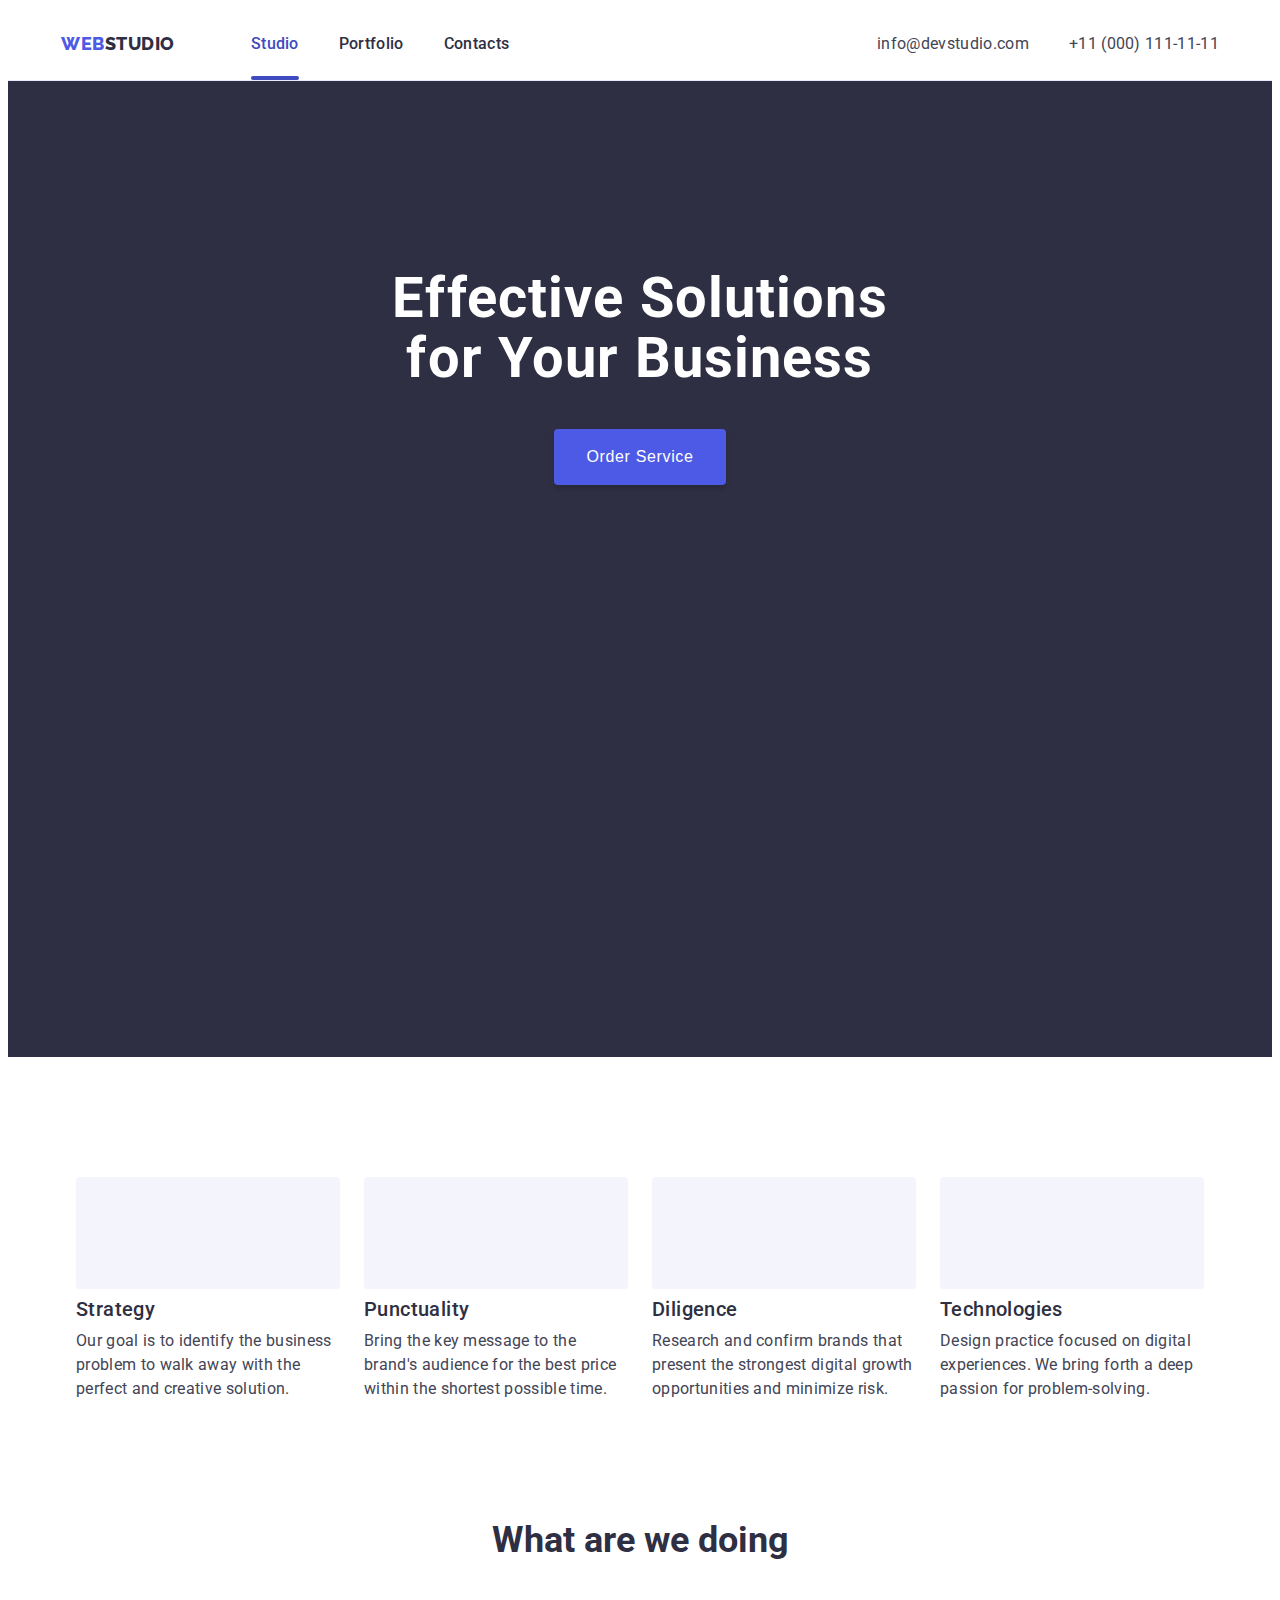
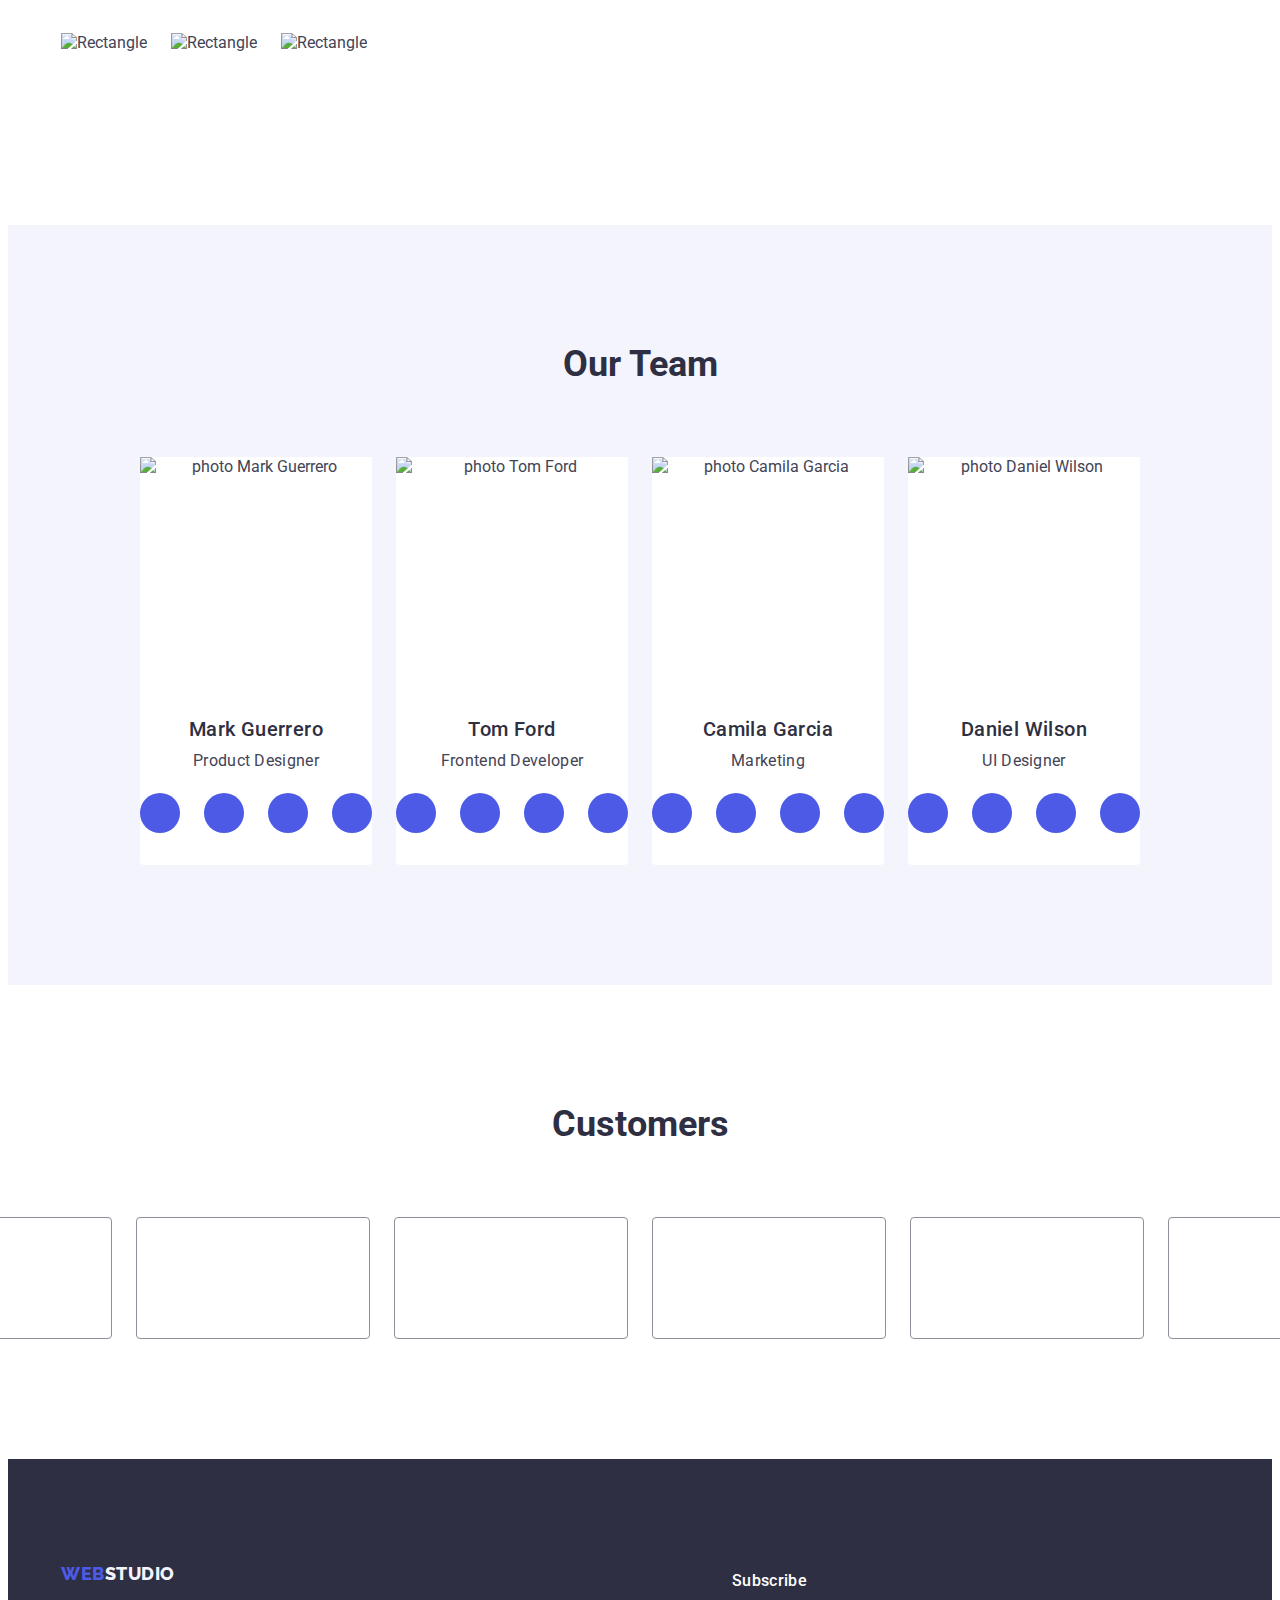
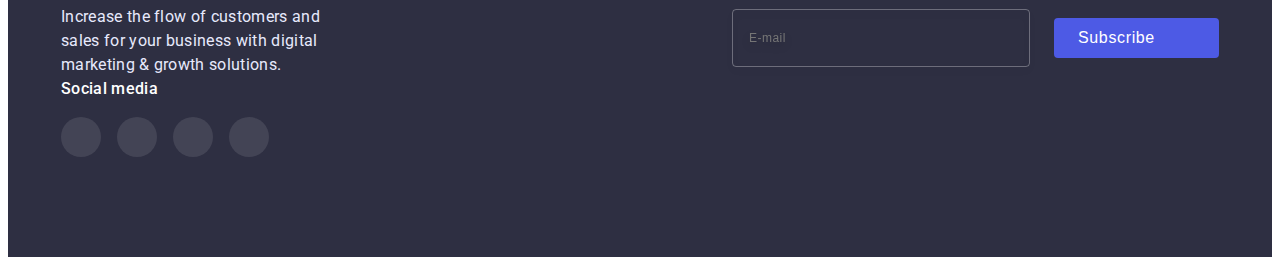
==== commit 8ca1b4cf: "11" ====
--- a/index.html
+++ b/index.html
@@ -5,9 +5,12 @@
     <meta http-equiv="X-UA-Compatible" content="IE=edge" />
     <meta name="viewport" content="width=device-width, initial-scale=1.0" />
     <title>WebStudio</title>
-    <link rel="preconnect" href="https://fonts.googleapis.com">
-<link rel="preconnect" href="https://fonts.gstatic.com" crossorigin>
-<link href="https://fonts.googleapis.com/css2?family=Montserrat:wght@400;600&family=Open+Sans:wght@400;600;700&family=Raleway:wght@700&display=swap" rel="stylesheet">
+    <link rel="preconnect" href="https://fonts.googleapis.com" />
+    <link rel="preconnect" href="https://fonts.gstatic.com" crossorigin />
+    <link
+      href="https://fonts.googleapis.com/css2?family=Raleway:wght@800&family=Roboto:wght@400;500;700&display=swap"
+      rel="stylesheet"
+    />
     <link
       rel="stylesheet"
       href="https://cdnjs.cloudflare.com/ajax/libs/modern-normalize/1.1.0/modern-normalize.min.css"
@@ -18,134 +21,749 @@
     <link rel="stylesheet" href="./css/styles.css" />
   </head>
   <body>
-
-
-
-
-
-    <section class="unique-components-section"> 
-      <div class="unique-components-container">
-        <h2 class="unique-components-title">IT ALL ADDS UP TO ONE EXCEPTIONAL <span>TASTE</span> SENSATION</h2>
-        <p class="unique-components-text">At Simply Chocolate, we believe that the secret to exceptional chocolate is in the details. From the sourcing of the finest ingredients to the careful crafting of each individual piece, every step of our process adds up to one exceptional taste sensation.</p>
-      <ul class="list unique-components-list">
-        
-        <li class="unique-components-item">
+    <header class="header">
+      <div class="container mobile-menu-wrap">
+        <nav class="header-navigation">
           
-            <div class="unique-components-front">
-              <picture>
-              <source srcset="./images/kisspng-milk-chocolate-desc.png 1x, ./images/kisspng-milk-chocolate-desc@2x.png 2x" media="(min-width: 1200px)" type="image/png" width="206" height="160"/>
-              <!-- <source srcset="./images/banking-app-interface-concept.jpg 1x, ./images/banking-app-interface-concept@2x.jpg 2x" media="(min-width: 1200px)" type="image/webp" width="224" height="171" />-->
-              <source srcset="./images/kisspng-milk-chocolate.png 1x, ./images/kisspng-milk-chocolate@2x.png 2x" media="(max-width: 1199px)" type="image/png" width="224" height="171"/>
-             <!--  <source srcset="./images/banking-app-interface-concept-tablet.jpg 1x, ./images/banking-app-interface-concept-tablet@2x.jpg 2x" media="(max-width: 1199px)" type="image/webp" width="224" height="171"/> -->     
-              <img src="./images/kisspng-milk-chocolate.png" alt="milk chocolate" width="224" height="171">
-            </picture>
-            <h3 class="unique-components-cardname">mILK CHOCOLATE</h3>
+            <a class="header-logo link logo" href="./index.html"
+              ><span>Web</span>Studio</a
+            >
+          <ul class="header-list list">
+            <li class="header-item">
+              <a class="header-link link current" href="./index.html">Studio</a>
+            </li>
+            <li class="header-item">
+              <a class="header-link link" href="./portfolio.html">Portfolio</a>
+            </li>
+            <li class="header-item">
+              <a class="header-link link" href="">Contacts</a>
+            </li>
+          </ul>
+          
+        </nav>
+        <address class="header-address">
+          <ul class="address-list list">
+            <li class="address-item">
+              <a class="address-link link" href="mailto:info@devstudio.com"
+                >info@devstudio.com</a
+              >
+            </li>
+            <li class="address-item">
+              <a class="address-link link" href="tel:+110001111111"
+                >+11 (000) 111-11-11</a
+              >
+            </li>
+          </ul>
+        </address>
+        <button class="menu-hamburger js-open-menu" aria-expanded="false"
+            aria-controls="mobile-menu"><svg class="icon-menu-hamburger" width="30" height="19">
+              <use href="./images/icons.svg#icon-menu-hamburger"></use>
+            </svg></button>
+      </div>
+      <div class="mobile-menu js-menu-container" id="mobile-menu">
+        <div class="container mobile-menu-container">
+          <button class="btn-menu-close js-close-menu" type="button">
+            <svg class="icon-close" width="8" height="8">
+              <use href="./images/icons.svg#icon-close"></use>
+            </svg>
+          </button>
+          <div class="mobile-menu-wrapper">
+            <ul class="mobile-menu-list list">
+              <li class="mobile-menu-item">
+                <a class="mobile-menu-link link mobile-menu-current" href="./index.html">Studio</a>
+              </li>
+              <li class="mobile-menu-item">
+                <a class="mobile-menu-link link" href="./portfolio.html">Portfolio</a>
+              </li>
+              <li class="mobile-menu-item">
+                <a class="mobile-menu-link link" href="">Contacts</a>
+              </li>
+            </ul>
+                  <div class="address-social-wrapper">
+                    <ul class="mobile-address-list list">
+                <li class="mobile-address-item">
+                  <a class="mobile-menu-link mobile-menu-tel link" href="tel:+110001111111"
+                    >+11 (000) 111-11-11</a
+                  >
+                </li>
+                <li class="mobile-address-item">
+                  <a class="mobile-menu-link mobile-menu-mail link" href="mailto:info@devstudio.com"
+                    >info@devstudio.com</a
+                  >
+                </li>
+                
+              </ul>
+              <ul class="mobile-menu-social list">
+                <li class="mobile-item-social">
+                  <a
+                    class="mobile-link-social link-social-instagram"
+                    href="https://www.instagram.com/"
+                    target="_blank"
+                    rel="noreferrer noopener"
+                  >
+                    <svg class="icon-social" width="24" height="24">
+                      <use href="./images/icons.svg#icon-instagram"></use>
+                    </svg>
+                  </a>
+                </li>
+                <li class="item-social">
+                  <a
+                    class="mobile-link-social link-social-twitter"
+                    href="https://twitter.com/"
+                    target="_blank"
+                    rel="noreferrer noopener"
+                  >
+                    <svg class="icon-social" width="24" height="24">
+                      <use href="./images/icons.svg#icon-twitter"></use>
+                    </svg>
+                  </a>
+                </li>
+                <li class="item-social">
+                  <a
+                    class="mobile-link-social link-social-facebook"
+                    href="https://www.facebook.com/"
+                    target="_blank"
+                    rel="noreferrer noopener"
+                  >
+                    <svg class="icon-social" width="24" height="24">
+                      <use href="./images/icons.svg#icon-facebook"></use>
+                    </svg>
+                  </a>
+                </li>
+                <li class="item-social">
+                  <a
+                    class="mobile-link-social link-social-linkedin"
+                    href="https://ua.linkedin.com/"
+                    target="_blank"
+                    rel="noreferrer noopener"
+                  >
+                    <svg class="icon-social" width="24" height="24">
+                      <use href="./images/icons.svg#icon-linkedin"></use>
+                    </svg>
+                  </a>
+                </li>
+              </ul>
+            </div>
           </div>
-            <div class="unique-components-back">
-            
-            <h3 class="unique-components-backcardtitle">Milk chocolate</h3>
-            <div class="unique-components-wrap">
-              <p class="unique-components-blocktext">chocolate</p>
-              <p class="unique-components-blocktext">the benefits</p>
-            </div>
-            <p class="unique-components-benefitsdesc">Milk chocolate is a solid chocolate confectionery containing cocoa, sugar and milk. It is the most consumed type of chocolate. Chocolate was originally sold and consumed as a beverage in pre-Columbian times. Although four-fifths of all milk chocolate is sold in the United States and Europe, increasingly large amounts are consumed in China and Latin America.</p>
-    
+        </div>
+      </div>
+      
+     </header>
+     <main>
+      <section class="hero">
+        <div class="container">
+          <h1 class="hero-title">Effective Solutions for Your Business</h1>
+          <button class="btn hero-btn" type="button" data-modal-open>
+            Order Service
+          </button>
+        </div>
+      </section>
+      <section class="features section">
+        <div class="container">
+          <h2 class="features-title visually-hidden">Features</h2>
+          <ul class="features-list list">
+            <li class="features-item icon-antenna">
+              <div class="features-icon">
+                <svg class="icon-antenna" width="64" height="64">
+                  <use href="./images/icons.svg#icon-antenna"></use>
+                </svg>
+              </div>
+              <h3 class="features-subtitle">Strategy</h3>
+              <p class="features-text">
+                Our goal is to identify the business problem to walk away with
+                the perfect and creative solution.
+              </p>
+            </li>
+            <li class="features-item icon-clock">
+              <div class="features-icon">
+                <svg class="icon-clock" width="64" height="64">
+                  <use href="./images/icons.svg#icon-clock"></use>
+                </svg>
+              </div>
+              <h3 class="features-subtitle">Punctuality</h3>
+              <p class="features-text">
+                Bring the key message to the brand's audience for the best price
+                within the shortest possible time.
+              </p>
+            </li>
+            <li class="features-item icon-diagram">
+              <div class="features-icon">
+                <svg class="icon-diagram" width="64" height="64">
+                  <use href="./images/icons.svg#icon-diagram"></use>
+                </svg>
+              </div>
+              <h3 class="features-subtitle">Diligence</h3>
+              <p class="features-text">
+                Research and confirm brands that present the strongest digital
+                growth opportunities and minimize risk.
+              </p>
+            </li>
+            <li class="features-item icon-astronaut">
+              <div class="features-icon">
+                <svg class="icon-astronaut" width="64" height="64">
+                  <use href="./images/icons.svg#icon-astronaut"></use>
+                </svg>
+              </div>
+              <h3 class="features-subtitle">Technologies</h3>
+              <p class="features-text">
+                Design practice focused on digital experiences. We bring forth a
+                deep passion for problem-solving.
+              </p>
+            </li>
+          </ul>
+        </div>
+      </section>
+       <section class="doing section">
+        <div class="container">
+          <h2 class="doing-title">What are we doing</h2>
+          <ul class="doing-list list">
+            <li class="doing-item">
+              <img
+                class="doing-picture"
+                srcset="./images/Rectangle71_1.jpg 1x, ./images/Rectangle71_1@2x.jpg 2x"
+                src="./images/Rectangle71_1.jpg"
+                alt="Rectangle"
+                width="360"
+                height="300"
+              />
+            </li>
+            <li class="doing-item">
+              <img
+                class="doing-picture"
+                srcset="./images/Rectangle71_2.jpg 1x, ./images/Rectangle71_2@2x.jpg 2x"
+                src="./images/Rectangle71_2.jpg"
+                alt="Rectangle"
+                width="360"
+                height="300"
+              />
+            </li>
+            <li class="doing-item">
+              <img
+                class="doing-picture"
+                srcset="./images/Rectangle71_3.jpg 1x, ./images/Rectangle71_3@2x.jpg 2x"
+                src="./images/Rectangle71_3.jpg"
+                alt="Rectangle"
+                width="360"
+                height="300"
+              />
+            </li>
+          </ul>
+        </div>
+      </section>
+     <section class="team section">
+        <div class="container">
+          <h2 class="team-title">Our Team</h2>
+          <ul class="team-list list">
+            <li class="team-item">
+              <img
+                class="team-photo"
+                srcset="./images/img_Mark_Guerrero.jpg 1x, ./images/img_Mark_Guerrero@2x.jpg 2x"
+                src="./images/img_Mark_Guerrero.jpg"
+                alt="photo Mark Guerrero"
+                width="264"
+                height="260"
+              />
+              <h3 class="team-subtitle">Mark Guerrero</h3>
+              <p class="team-text">Product Designer</p>
+              <ul class="list-social list">
+                <li class="item-social">
+                  <a
+                    class="link-social link-social-instagram"
+                    href="https://www.instagram.com/"
+                    target="_blank"
+                    rel="noreferrer noopener"
+                  >
+                    <svg class="icon-social" width="16" height="16">
+                      <use href="./images/icons.svg#icon-instagram"></use>
+                    </svg>
+                  </a>
+                </li>
+                <li class="item-social">
+                  <a
+                    class="link-social link-social-twitter"
+                    href="https://twitter.com/"
+                    target="_blank"
+                    rel="noreferrer noopener"
+                  >
+                    <svg class="icon-social" width="16" height="16">
+                      <use href="./images/icons.svg#icon-twitter"></use>
+                    </svg>
+                  </a>
+                </li>
+                <li class="item-social">
+                  <a
+                    class="link-social link-social-facebook"
+                    href="https://www.facebook.com/"
+                    target="_blank"
+                    rel="noreferrer noopener"
+                  >
+                    <svg class="icon-social" width="16" height="16">
+                      <use href="./images/icons.svg#icon-facebook"></use>
+                    </svg>
+                  </a>
+                </li>
+                <li class="item-social">
+                  <a
+                    class="link-social link-social-linkedin"
+                    href="https://ua.linkedin.com/"
+                    target="_blank"
+                    rel="noreferrer noopener"
+                  >
+                    <svg class="icon-social" width="16" height="16">
+                      <use href="./images/icons.svg#icon-linkedin"></use>
+                    </svg>
+                  </a>
+                </li>
+              </ul>
+            </li>
+            <li class="team-item">
+              <img
+                class="team-photo"
+                srcset="./images/img_Tom_Ford.jpg 1x, ./images/img_Tom_Ford@2x.jpg 2x"
+                src="./images/img_Tom_Ford.jpg"
+                alt="photo Tom Ford"
+                width="264"
+                height="260"
+              />
+              <h3 class="team-subtitle">Tom Ford</h3>
+              <p class="team-text">Frontend Developer</p>
+              <ul class="list-social list">
+                <li class="item-social">
+                  <a
+                    class="link-social link-social-instagram"
+                    href="https://www.instagram.com/"
+                    target="_blank"
+                    rel="noreferrer noopener"
+                  >
+                    <svg class="icon-social" width="16" height="16">
+                      <use href="./images/icons.svg#icon-instagram"></use>
+                    </svg>
+                  </a>
+                </li>
+                <li class="item-social">
+                  <a
+                    class="link-social link-social-twitter"
+                    href="https://twitter.com/"
+                    target="_blank"
+                    rel="noreferrer noopener"
+                  >
+                    <svg class="icon-social" width="16" height="16">
+                      <use href="./images/icons.svg#icon-twitter"></use>
+                    </svg>
+                  </a>
+                </li>
+                <li class="item-social">
+                  <a
+                    class="link-social link-social-facebook"
+                    href="https://www.facebook.com/"
+                    target="_blank"
+                    rel="noreferrer noopener"
+                  >
+                    <svg class="icon-social" width="16" height="16">
+                      <use href="./images/icons.svg#icon-facebook"></use>
+                    </svg>
+                  </a>
+                </li>
+                <li class="item-social">
+                  <a
+                    class="link-social link-social-linkedin"
+                    href="https://ua.linkedin.com/"
+                    target="_blank"
+                    rel="noreferrer noopener"
+                  >
+                    <svg class="icon-social" width="16" height="16">
+                      <use href="./images/icons.svg#icon-linkedin"></use>
+                    </svg>
+                  </a>
+                </li>
+              </ul>
+            </li>
+            <li class="team-item">
+              <img
+                class="team-photo"
+                srcset="./images/img_Camila_Garcia.jpg 1x, ./images/img_Camila_Garcia@2x.jpg 2x"
+                src="./images/img_Camila_Garcia.jpg"
+                alt="photo Camila Garcia"
+                width="264"
+                height="260"
+              />
+              <h3 class="team-subtitle">Camila Garcia</h3>
+              <p class="team-text">Marketing</p>
+              <ul class="list-social list">
+                <li class="item-social">
+                  <a
+                    class="link-social link-social-instagram"
+                    href="https://www.instagram.com/"
+                    target="_blank"
+                    rel="noreferrer noopener"
+                  >
+                    <svg class="icon-social" width="16" height="16">
+                      <use href="./images/icons.svg#icon-instagram"></use>
+                    </svg>
+                  </a>
+                </li>
+                <li class="item-social">
+                  <a
+                    class="link-social link-social-twitter"
+                    href="https://twitter.com/"
+                    target="_blank"
+                    rel="noreferrer noopener"
+                  >
+                    <svg class="icon-social" width="16" height="16">
+                      <use href="./images/icons.svg#icon-twitter"></use>
+                    </svg>
+                  </a>
+                </li>
+                <li class="item-social">
+                  <a
+                    class="link-social link-social-facebook"
+                    href="https://www.facebook.com/"
+                    target="_blank"
+                    rel="noreferrer noopener"
+                  >
+                    <svg class="icon-social" width="16" height="16">
+                      <use href="./images/icons.svg#icon-facebook"></use>
+                    </svg>
+                  </a>
+                </li>
+                <li class="item-social">
+                  <a
+                    class="link-social link-social-linkedin"
+                    href="https://ua.linkedin.com/"
+                    target="_blank"
+                    rel="noreferrer noopener"
+                  >
+                    <svg class="icon-social" width="16" height="16">
+                      <use href="./images/icons.svg#icon-linkedin"></use>
+                    </svg>
+                  </a>
+                </li>
+              </ul>
+            </li>
+            <li class="team-item">
+              <img
+                class="team-photo"
+                srcset="./images/img_Daniel_Wilson.jpg 1x, ./images/img_Daniel_Wilson@2x.jpg 2x"
+                src="./images/img_Daniel_Wilson.jpg"
+                alt="photo Daniel Wilson"
+                width="264"
+                height="260"
+              />
+              <h3 class="team-subtitle">Daniel Wilson</h3>
+              <p class="team-text">UI Designer</p>
+              <ul class="list-social list">
+                <li class="item-social">
+                  <a
+                    class="link-social link-social-instagram"
+                    href="https://www.instagram.com/"
+                    target="_blank"
+                    rel="noreferrer noopener"
+                  >
+                    <svg class="icon-social" width="16" height="16">
+                      <use href="./images/icons.svg#icon-instagram"></use>
+                    </svg>
+                  </a>
+                </li>
+                <li class="item-social">
+                  <a
+                    class="link-social link-social-twitter"
+                    href="https://twitter.com/"
+                    target="_blank"
+                    rel="noreferrer noopener"
+                  >
+                    <svg class="icon-social" width="16" height="16">
+                      <use href="./images/icons.svg#icon-twitter"></use>
+                    </svg>
+                  </a>
+                </li>
+                <li class="item-social">
+                  <a
+                    class="link-social link-social-facebook"
+                    href="https://www.facebook.com/"
+                    target="_blank"
+                    rel="noreferrer noopener"
+                  >
+                    <svg class="icon-social" width="16" height="16">
+                      <use href="./images/icons.svg#icon-facebook"></use>
+                    </svg>
+                  </a>
+                </li>
+                <li class="item-social">
+                  <a
+                    class="link-social link-social-linkedin"
+                    href="https://ua.linkedin.com/"
+                    target="_blank"
+                    rel="noreferrer noopener"
+                  >
+                    <svg class="icon-social" width="16" height="16">
+                      <use href="./images/icons.svg#icon-linkedin"></use>
+                    </svg>
+                  </a>
+                </li>
+              </ul>
+            </li>
+          </ul>
+        </div>
+      </section>
+       <section class="customers section">
+        <div class="container">
+          <h2 class="customers-title">Customers</h2>
+          <ul class="customers-list list">
+            <li class="customers-item">
+              <a
+                href=""
+                class="link-customers"
+                target="_blank"
+                rel="noreferrer noopener"
+              >
+                <svg class="icon-customers" width="104" height="56">
+                  <use href="./images/icons.svg#icon-client1-logo"></use>
+                </svg>
+              </a>
+            </li>
+            <li class="customers-item">
+              <a
+                href=""
+                class="link-customers"
+                target="_blank"
+                rel="noreferrer noopener"
+              >
+                <svg class="icon-customers" width="104" height="56">
+                  <use href="./images/icons.svg#icon-client2-logo"></use>
+                </svg>
+              </a>
+            </li>
+            <li class="customers-item">
+              <a
+                href=""
+                class="link-customers"
+                target="_blank"
+                rel="noreferrer noopener"
+              >
+                <svg class="icon-customers" width="104" height="56">
+                  <use href="./images/icons.svg#icon-client3-logo"></use>
+                </svg>
+              </a>
+            </li>
+            <li class="customers-item">
+              <a
+                href=""
+                class="link-customers"
+                target="_blank"
+                rel="noreferrer noopener"
+              >
+                <svg class="icon-customers" width="104" height="56">
+                  <use href="./images/icons.svg#icon-client4-logo"></use>
+                </svg>
+              </a>
+            </li>
+            <li class="customers-item">
+              <a
+                href=""
+                class="link-customers"
+                target="_blank"
+                rel="noreferrer noopener"
+              >
+                <svg class="icon-customers" width="104" height="56">
+                  <use href="./images/icons.svg#icon-client5-logo"></use>
+                </svg>
+              </a>
+            </li>
+            <li class="customers-item">
+              <a
+                href=""
+                class="link-customers"
+                target="_blank"
+                rel="noreferrer noopener"
+              >
+                <svg class="icon-customers" width="104" height="56">
+                  <use href="./images/icons.svg#icon-client6-logo"></use>
+                </svg>
+              </a>
+            </li>
+          </ul>
+        </div>
+      </section>
+    </main>
+    <footer class="footer">
+      <div class="container footer-container">
+        <div class="footer-wrapper">
+          <div class="footer-logo-text">
+            <a class="footer-logo link logo" href="./index.html"
+              ><span>Web</span>Studio</a
+            >
+            <p class="footer-text">
+              Increase the flow of customers and sales for your business with
+              digital marketing & growth solutions.
+            </p>
           </div>
-          
-      </li>
-  
-      <li class="unique-components-item">
-       <div class="unique-components-front">
-          <picture>
-          <source srcset="./images/kisspng-milk-desc.png 1x, ./images/kisspng-milk-desc@2x.png 2x" media="(min-width: 1200px)" type="image/png" width="206" height="160"/>
-          <!-- <source srcset="./images/banking-app-interface-concept.jpg 1x, ./images/banking-app-interface-concept@2x.jpg 2x" media="(min-width: 1200px)" type="image/webp" width="224" height="171" />-->
-          <source srcset="./images/kisspng-milk.png 1x, ./images/kisspng-milk@2x.png 2x" media="(max-width: 1199px)" type="image/png" width="224" height="171" />
-         <!--  <source srcset="./images/banking-app-interface-concept-tablet.jpg 1x, ./images/banking-app-interface-concept-tablet@2x.jpg 2x" media="(max-width: 1199px)" type="image/webp" width="224" height="171"/> -->     
-          <img src="./images/kisspng-milk.png" alt="bottle of milk" width="224" height="171">
-        </picture>
-        <h3 class="unique-components-cardname">Milk</h3>
-       </div>
-      <div class="unique-components-back">
-        <h3 class="unique-components-backcardtitle">milk </h3>
-        <div class="unique-components-wrap">
-          <p class="unique-components-blocktext">milk</p>
-          <p class="unique-components-blocktext">the benefits</p>
-        </div>
-        <p class="unique-components-benefitsdesc">Milk is a white liquid food produced by the mammary glands of mammals. It is the primary source of nutrition for young mammals (including breastfed human infants) before they are able to digest solid food.Early-lactation milk, which is called colostrum, contains antibodies that strengthen the immune system,  and thus reduces the risk of many diseases. Milk contains many nutrients, including protein and lactose.</p>
-  
+          <div class="footer-social">
+            <p class="footer-social-text">Social media</p>
+            <ul class="footer-list-social list">
+              <li class="footer-item-social">
+                <a
+                  class="footer-link-social link-social-instagram"
+                  href="https://www.instagram.com/"
+                  target="_blank"
+                  rel="noreferrer noopener"
+                >
+                  <svg class="footer-icon-social" width="24" height="24">
+                    <use href="./images/icons.svg#icon-instagram"></use>
+                  </svg>
+                </a>
+              </li>
+              <li class="footer-item-social">
+                <a
+                  class="footer-link-social link-social-twitter"
+                  href="https://twitter.com/"
+                  target="_blank"
+                  rel="noreferrer noopener"
+                >
+                  <svg class="footer-icon-social" width="24" height="24">
+                    <use href="./images/icons.svg#icon-twitter"></use>
+                  </svg>
+                </a>
+              </li>
+              <li class="footer-item-social">
+                <a
+                  class="footer-link-social link-social-facebook"
+                  href="https://www.facebook.com/"
+                  target="_blank"
+                  rel="noreferrer noopener"
+                >
+                  <svg class="footer-icon-social" width="24" height="24">
+                    <use href="./images/icons.svg#icon-facebook"></use>
+                  </svg>
+                </a>
+              </li>
+              <li class="footer-item-social">
+                <a
+                  class="footer-link-social link-social-linkedin"
+                  href="https://ua.linkedin.com/"
+                  target="_blank"
+                  rel="noreferrer noopener"
+                >
+                  <svg class="footer-icon-social" width="24" height="24">
+                    <use href="./images/icons.svg#icon-linkedin"></use>
+                  </svg>
+                </a>
+              </li>
+            </ul>
+          </div>
+        </div>
+        <div class="footer-subscribe-form">
+          <p class="footer-subscribe-text">Subscribe</p>
+          <label class="footer-subscribe-label" for="user_email"></label>
+          <div class="footer-subscribe-wrap">
+            <input
+              class="footer-subscribe-input"
+              type="email"
+              name="email"
+              id="user_email"
+              placeholder="E-mail"
+              required
+            />
+            <button class="btn footer-subscribe-btn" type="submit">
+              Subscribe
+              <svg class="footer-icon-subscribe" width="24" height="20">
+                <use href="./images/icons.svg#icon-subscribe"></use>
+              </svg>
+            </button>
+          </div>
+        </div>
       </div>
-    </li>
-
-    <li class="unique-components-item">
-      <div class="unique-components-front">
-        <picture>
-        <source srcset="./images/kisspng-nuts-desc.png 1x, ./images/kisspng-nuts-desc@2x.png 2x" media="(min-width: 1200px)" type="image/png" width="206" height="160"/>
-        <!-- <source srcset="./images/banking-app-interface-concept.jpg 1x, ./images/banking-app-interface-concept@2x.jpg 2x" media="(min-width: 1200px)" type="image/webp" width="224" height="171" />-->
-        <source srcset="./images/kisspng-nuts.png 1x, ./images/kisspng-nuts@2x.png 2x" media="(max-width: 1199px)" type="image/png" width="224" height="171" />
-       <!--  <source srcset="./images/banking-app-interface-concept-tablet.jpg 1x, ./images/banking-app-interface-concept-tablet@2x.jpg 2x" media="(max-width: 1199px)" type="image/webp" width="224" height="171"/> -->     
-        <img src="./images/kisspng-nuts.png" alt="nuts" width="224" height="171">
-      </picture>
-      <h3 class="unique-components-cardname">nuts</h3>
+    </footer>
+    <div class="backdrop is-hidden" data-modal>
+      <div class="modal">
+        <div>
+          <button class="btn-modal-close" type="button" data-modal-close>
+            <svg class="icon icon-close" width="8" height="8">
+              <use href="./images/icons.svg#icon-close"></use>
+            </svg>
+          </button>
+        </div>
+        <form class="form" name="form">
+          <p class="form-text">Leave your contacts and we will call you back</p>
+          <label class="label"
+            >Name
+            <span class="form-wrap">
+              <input
+                class="input"
+                type="text"
+                name="user_name"
+                required
+                pattern="^[a-zA-Z]+"
+                minlength="2"
+                placeholder=" "
+              />
+              <svg class="check-icon" width="18" height="24">
+                <use href="./images/icons.svg#icon-person"></use>
+              </svg>
+            </span>
+          </label>
+          <label class="label"
+            >Phone
+            <span class="form-wrap">
+              <input
+                class="input"
+                type="tel"
+                name="user_phone"
+                minlength="10"
+                maxlength="10"
+                pattern="[0-9]{3}[0-9]{3}[0-9]{2}[0-9]{2}"
+              />
+              <svg class="check-icon" width="18" height="24">
+                <use href="./images/icons.svg#icon-phone"></use>
+              </svg>
+            </span>
+          </label>
+          <label class="label"
+            >Email
+            <span class="form-wrap">
+              <input class="input" type="email" name="user_email" />
+              <svg class="check-icon" width="18" height="24">
+                <use href="./images/icons.svg#icon-email"></use>
+              </svg>
+            </span>
+          </label>
+          <label class="label-textarea">
+            Comment
+            <textarea
+              class="textarea"
+              name="user_comment"
+              placeholder="Text input"
+            ></textarea>
+          </label>
+          <div class="form-policy">
+            <input
+              class="check-input visually-hidden"
+              id="user-policy"
+              type="checkbox"
+              name="user-policy"
+            />
+            <label class="label-policy" for="user-policy">
+              <span class="icon-checkbox-wrap">
+                <svg class="icon-checkbox" width="10" height="8">
+                  <use href="./images/icons.svg#icon-checkbox"></use>
+                </svg>
+              </span>
+             <span>
+                I accept the terms and conditions of the&nbsp;
+                <a
+                  class="link-privacy-policy"
+                  href=""
+                  target="_blank"
+                  rel="noreferrer noopener"
+                  >Privacy Policy</a
+                >
+             </span>
+            </label>
+          </div>
+          <button class="btn modal-send-btn" type="submit">Send</button>
+        </form>
       </div>
-    <div class="unique-components-back">
-      <h3 class="unique-components-backcardtitle">Nuts</h3>
-      <div class="unique-components-wrap">
-        <p class="unique-components-blocktext">nuts</p>
-        <p class="unique-components-blocktext">the benefits</p>
-      </div>
-      <p class="unique-components-benefitsdesc">Almonds, pistachios, and walnuts are some types of nuts that contain healthy nutrients. When eaten as part of a nutrient-dense diet, these 9 nuts may offer benefits such as reducing your risk of heart disease. They’re a good source of fiber, healthy fats, and plant protein. Plus, they’re great on their own, paired with fruit, or added to dishes like salads, desserts, and grains.</p>
-  
-    </div>
-  </li>
-  <li class="unique-components-item">
-    <div class="unique-components-front">
-      <picture>
-      <source srcset="./images/kisspng-semi-sweet-chocolate-desc.png 1x, ./images/kisspng-semi-sweet-chocolate-desc@2x.png 2x" media="(min-width: 1200px)" type="image/png" width="206" height="160"/>
-      <!-- <source srcset="./images/banking-app-interface-concept.jpg 1x, ./images/banking-app-interface-concept@2x.jpg 2x" media="(min-width: 1200px)" type="image/webp" width="224" height="171" />-->
-      <source srcset="./images/kisspng-semi-sweet-chocolate.png 1x, ./images/kisspng-semi-sweet-chocolate@2x.png 2x" media="(max-width: 1199px)" type="image/png" width="224" height="171" />
-     <!--  <source srcset="./images/banking-app-interface-concept-tablet.jpg 1x, ./images/banking-app-interface-concept-tablet@2x.jpg 2x" media="(max-width: 1199px)" type="image/webp" width="224" height="171"/> -->     
-      <img src="./images/kisspng-semi-sweet-chocolate.png" alt="" width="224" height="171">
-    </picture>
-    <h3 class="unique-components-cardname">sEMI-SWEET CHOCOLATE</h3>
-    </div>
-  <div class="unique-components-back">
-    <h3 class="unique-components-backcardtitle">sweet chocolate</h3>
-    <div class="unique-components-wrap">
-      <p class="unique-components-blocktext">sweet chocolate</p>
-      <p class="unique-components-blocktext">the benefits</p>
-    </div>
-    <p class="unique-components-benefitsdesc">Semi-sweet chocolate has a cocoa solid content of 35 to 65%. One of the best ways to gain an understanding of this type of chocolate is to compare it to a different type of chocolate. Semisweet is darker than milk chocolate. In a taste comparison, it has a slightly bitter taste whereas milk chocolate is sweeter and more mellow. This delectable flavor of chocolate is very versatile.</p>
-  
-  </div>
-  </li>
-      </ul>
-      </div>
-
-  </section>
-
-      
-    
-
-
-
-      <!-- <div class="flip-card">
-      <div class="flip-card-inner">
-        <div class="flip-card-front">
-          <img src="img_avatar.png" alt="Avatar" style="width:300px;height:300px;">
-        </div>
-        <div class="flip-card-back">
-          <h1>John Doe</h1>
-          <p>Architect & Engineer</p>
-          <p>We love that guy</p>
-        </div>
-      </div>
-    </div> -->
-
-
-
-
-
-  
-
+    </div> 
+    <script src="./js/modal.js"></script>
+    <script defer src="./js/mobile-menu.js"></script>
   </body>
 </html>--- a/css/styles.css
+++ b/css/styles.css
@@ -1,7 +1,38 @@
+:root {
+  --prymary-color: #fff;
+  --primary-brand-color: #4d5ae5;
+  --pressend-state-color: #404bbf;
+  --darc-color: #2e2f42;
+  --green-color: #31d0aa;
+  --body-text-color: #434455;
+  --subtle-text-color: #8e8f99;
+  --accent-color: #e7e9fc;
+  --light-color: #f4f4fd;
+  --modal-background-color: #fcfcfc;
+  --overlay-color: rgba(46 47 66 / .4);
+  --box-shadow-team1: rgb(46 47 66 / .08);
+  --box-shadow-team2: rgb(46 47 66 / .16);
+  --Hero-image-background-color: rgb(46 47 66 / .7);
+  --box-shadow-color: rgb(0 0 0 / .15);
+  --close-icon: #000;
+  --background-color: rgb(255 255 255 / .1);
+  --box-shaow-project1: rgb(0 0 0 / .1);
+  --box-shaow-project2: rgb(0 0 0 / .8);
+  --box-shaow-project3: rgb(0 0 0 / .12);
+  --box-shaow-modal1: rgb(0 0 0 / .14);
+  --text-shadow: rgb(0 0 0 / .15);
+  --modal-shadow: rgb(0 0 0 / .25);
+  --box-shaow-modal2: rgb(0 0 0 / .2);
+  --placeholder-color: rgb(255 255 255 / .6);
+  --placeholder-textarea: rgb(117 117 117 / .5);
+  --privacy-policy-text-color: #757575;
+  --input-color-border: rgb(33 33 33 / .2);
+}
+
 body {
-  font-family: Montserrat, sans-serif;
-  color: #111111;
-
+  font-family: Roboto, sans-serif;
+  color: var(--body-text-color);
+  background: var(--prymary-color);
 }
 
 h1,
@@ -31,294 +62,1114 @@
   height: auto;
 }
 
-.unique-components-section{
-padding: 72px 0;
-
-}
-.unique-components-container {
+.container {
   width: 100%;
   margin: 0 auto;
-  padding: 0 15px;
-}
-
-.unique-components-title{
-  
-font-weight: 600;
+}
+
+
+
+.header {
+  border-bottom: 1px solid var(--accent-color);
+  
+}
+
+.logo {
+  font-family: Raleway, sans-serif;
+  font-weight: 800;
+  font-size: 18px;
+  letter-spacing: 0.03em;
+  text-transform: uppercase;
+}
+
+.logo span {
+  color: var(--primary-brand-color);
+}
+
+.header-logo {
+  padding: 24px 0;
+  line-height: 1.33;
+  color: var(--darc-color);
+}
+
+.btn {
+  color: var(--prymary-color);
+  background-color: var(--primary-brand-color);
+  font-weight: 500;
+  font-size: 16px;
+  line-height: 1.5;
+  letter-spacing: 0.04em;
+  border-radius: 4px;
+  border: none;
+  cursor: pointer;
+  transition: background-color 250ms cubic-bezier(0.4, 0, 0.2, 1);
+}
+
+.btn:is(:hover, :focus) {
+  background-color: var(--pressend-state-color);
+}
+
+.hero-btn {
+  padding: 16px 32px;
+  box-shadow: 0 4px 4px var(--box-shadow-color);
+  transition: background-color 250ms cubic-bezier(0.4, 0, 0.2, 1);
+}
+
+.hero{
+  margin: 0 auto;
+  background-size: cover;
+  background-position: center;
+  background-repeat: no-repeat;
+  background-color: var(--darc-color);
+  text-align: center;
+}
+
+.visually-hidden {
+  position: absolute;
+  white-space: nowrap;
+  width: 1px;
+  height: 1px;
+  overflow: hidden;
+  border: 0;
+  padding: 0;
+  clip: rect(0 0 0 0);
+  clip-path: inset(50%);
+  margin: -1px;
+}
+
+.features-text,
+.team-text,
+.projects-text {
+  font-size: 16px;
+  line-height: 1.5;
+  letter-spacing: 0.02em;
+}
+
+.features-subtitle,
+.team-subtitle,
+.projects-sub-title {
+  margin-bottom: 8px;
+  color: var(--darc-color);
+  font-weight: 500;
+  font-size: 20px;
+  line-height: 1.2;
+  letter-spacing: 0.02em;
+}
+
+.team {
+  background-color: var(--light-color);
+  
+}
+
+.doing-title,
+.team-title,
+.customers-title {
+  margin-bottom: 72px;
+  color: var(--darc-color);
+  text-align: center;
+  font-size: 36px;
+  line-height: 1.11;
+}
+.team-item {
+  text-align: center;
+  padding: 0 0 32px;
+  background: var(--prymary-color);
+  box-shadow: 0 1px 6px var(--box-shadow-team1),
+    0 1px 1px var(--box-shadow-team2), var(--box-shadow-team1);
+  border-radius: 0 0 4px 4px;
+}
+
+.team-photo {
+  margin-bottom: 32px;
+}
+
+.list-social {
+  display: flex;
+  gap: 24px;
+  justify-content: center;
+  margin-top: 20px;
+}
+.link-social {
+  display: flex;
+  justify-content: center;
+  align-items: center;
+  width: 40px;
+  height: 40px;
+  background-color: var(--primary-brand-color);
+  border-radius: 50%;
+  transition: background-color 250ms cubic-bezier(0.4, 0, 0.2, 1);
+}
+
+.link-social:is(:hover, :focus) {
+  background-color: var(--pressend-state-color);
+}
+
+.icon-social {
+  fill: var(--light-color);
+}
+
+.hero-title {
+  margin: 0 auto;
+  color: var(--prymary-color);
+  text-align: center;
+letter-spacing: 0.02em;
+
+}
+
+.customers-list {
+  display: flex;
+  justify-content: center;
+
+}
+
+.link-customers {
+  width: 168px;
+  height: 88px;
+  display: flex;
+  justify-content: center;
+  align-items: center;
+  padding: 16px 32px;
+  color: var(--subtle-text-color);
+  border: 1px solid var(--subtle-text-color);
+  border-radius: 4px;
+  transition-property: color 250ms cubic-bezier(0.4, 0, 0.2, 1),
+    border 250ms cubic-bezier(0.4, 0, 0.2, 1);
+}
+
+.icon-customers {
+  fill: currentColor;
+}
+
+.link-customers:is(:hover, :focus) {
+  color: var(--pressend-state-color);
+  border: 1px solid var(--pressend-state-color);
+}
+.footer-social-text,
+.footer-subscribe-text,
+.form-text {
+  margin-bottom: 16px;
+  font-weight: 500;
+  font-size: 16px;
+  line-height: 1.5;
+  letter-spacing: 0.02em;
+  color: var(--prymary-color);
+}
+
+.footer {
+  background-color: var(--darc-color);
+}
+
+.footer-logo {
+  margin-bottom: 16px;
+  line-height: 1.67;
+  color: var(--light-color);
+}
+
+.footer-text {
+  color: var(--accent-color);
+  line-height: 1.5;
+  letter-spacing: 0.02em;
+}
+
+.footer-list-social {
+  display: flex;
+  gap: 16px;
+  justify-content: center;
+}
+.footer-link-social {
+  display: flex;
+  justify-content: center;
+  align-items: center;
+  width: 40px;
+  height: 40px;
+  background-color: var(--background-color);
+  border-radius: 50%;
+  transition: background-color 250ms cubic-bezier(0.4, 0, 0.2, 1);
+}
+
+.footer-link-social:is(:hover, :focus) {
+  background-color: var(--green-color);
+}
+
+.footer-subscribe-input {
+  padding: 8px 16px;
+  height: 40px;
+  background-color: transparent;
+  border: 1px solid rgba(255, 255, 255, 0.3);
+  filter: drop-shadow(0px 4px 4px rgba(0, 0, 0, 0.15));
+  border-radius: 4px;
+  font-size: 12px;
+  line-height: 2;
+  color: var(--accent-color);
+  letter-spacing: 0.04em;
+}
+
+.footer-subscribe-input:focus {
+  outline-color: var(--pressend-state-color);
+}
+
+.footer-subscribe-btn {
+  width: 165px;
+  display: flex;
+  align-items: center;
+  gap: 16px;
+  padding: 8px 24px;
+}
+/*-----------------------------MODAL----------------------*/
+
+.backdrop {
+  position: fixed;
+  top: 0;
+  left: 0;
+  width: 100%;
+  height: 100%;
+  background-color: var(--overlay-color);
+}
+
+.is-hidden {
+  visibility: hidden;
+  opacity: 0;
+  pointer-events: none;
+  transition: visibility 250ms cubic-bezier(0.4, 0, 0.2, 1),
+    opacity 250ms cubic-bezier(0.4, 0, 0.2, 1);
+}
+
+.backdrop.is-hidden .modal {
+  transform: translate(-50%, -50%) scale(0);
+}
+
+.modal {
+  position: absolute;
+  top: 50%;
+  left: 50%;
+  background-color: var(--modal-background-color);
+  box-shadow: 0px 1px 1px var(--box-shaow-modal1), 0px 1px 3px var(--box-shaow-project3),
+    0px 2px 1px var(--box-shaow-modal2);
+  border-radius: 4px;
+  transform: translate(-50%, -50%) scale(1);
+  transition: transform 250ms cubic-bezier(0.4, 0, 0.2, 1);
+}
+
+.btn-modal-close {
+  position: absolute;
+  top: 24px;
+  right: 24px;
+  display: flex;
+  justify-content: center;
+  align-items: center;
+  width: 24px;
+  height: 24px;
+  border-radius: 50%;
+  border: 1px solid var(--box-shaow-project1);
+  background: var(--accent-color);
+  color: var(--close-icon);
+  cursor: pointer;
+  transition: background-color 250ms cubic-bezier(0.4, 0, 0.2, 1);
+}
+
+.icon-close {
+  fill: currentColor;
+}
+
+.btn-modal-close:is(:hover, :focus, :active) {
+  background-color: var(--pressend-state-color);
+  color: var(--prymary-color);
+  border-color: transparent;
+}
+
+.form {
+  padding: 72px 24px 24px 24px;
+}
+
+.form-text {
+  color: var(--darc-color);
+  margin-bottom: 14px;
+}
+
+.label{
+  margin-bottom: 8px;
+}
+
+.label,
+.label-textarea {
+  display: block;
+  font-size: 12px;
+  line-height: calc(14 / 12);
+  letter-spacing: 0.01em;
+  color: var(--subtle-text-color);
+}
+
+.label-textarea{
+  margin-bottom: 16px;
+}
+
+.form-wrap {
+  display: block;
+  position: relative;
+  margin-top: 4px;
+}
+
+.input {
+  padding: 8px 38px;
+  width: 100%;
+  height: 40px;
+  border: 1px solid var(--input-color-border);
+  border-radius: 4px;
+  transition: border-color 250ms cubic-bezier(0.4, 0, 0.2, 1);
+}
+
+.check-icon {
+  position: absolute;
+  left: 16px;
+  top: 50%;
+  transform: translateY(-50%);
+  fill: var(--darc-color);
+  transition: fill 250ms cubic-bezier(0.4, 0, 0.2, 1);
+}
+
+.input:focus + .check-icon {
+  fill: var(--primary-brand-color);
+}
+
+.input:focus,
+.textarea:focus {
+  border-color: var(--primary-brand-color);
+  outline: none;
+}
+
+.textarea {
+  padding: 8px 16px;
+  margin-top: 4px;
+  width: 100%;
+  height: 120px;
+  border: 1px solid var(--input-color-border);
+  border-radius: 4px;
+  resize: none;
+  overflow: auto;
+}
+
+.textarea::placeholder {
+  font-size: 12px;
+  line-height: calc(16 / 23);
+  letter-spacing: 0.04em;
+  color: var(--placeholder-textarea);
+}
+
+.form-policy {
+  margin-bottom: 24px;
+}
+
+.label-policy {
+  display: flex;
+  align-items: center;
+  font-size: 12px;
+  line-height: 1.17;
+  letter-spacing: 0.04em;
+  color: var(--privacy-policy-text-color);
+}
+.icon-checkbox-wrap {
+  margin-right: 8px;
+  display: flex;
+  align-items: center;
+  justify-content: center;
+  width: 16px;
+  height: 16px;
+  border: 1.25px solid var(--darc-color);
+  border-radius: 2px;
+  cursor: pointer;
+  transition: background-color 250ms cubic-bezier(0.4, 0, 0.2, 1),
+    border-color 250ms cubic-bezier(0.4, 0, 0.2, 1);
+}
+
+.check-input:checked + .label-policy > .icon-checkbox-wrap {
+  background-color: var(--pressend-state-color);
+  border-color: var(--pressend-state-color);
+}
+
+.icon-checkbox {
+  opacity: 0;
+  transition: opacity 250ms cubic-bezier(0.4, 0, 0.2, 1);
+}
+
+.check-input:checked + .label-policy > .icon-checkbox-wrap > .icon-checkbox {
+  opacity: 1;
+}
+
+.link-privacy-policy {
+  color: var(--primary-brand-color);
+}
+
+.modal-send-btn {
+  display: block;
+  margin: 0 auto;
+  min-width: 169px;
+  padding: 16px 32px;
+  text-shadow: 0px 4px 4px var(--modal-shadow);
+  box-shadow: 0px 4px 4px var(--text-shadow);
+} 
+/*-----------------------------ТЛЕФОН и ПЛАНШЕТ-----------------------*/
+@media screen and (max-width: 1199px) {
+  .container {
+    padding: 0 16px;}
+  
+    .footer-social {
+      margin-right: 0;
+    }
+.section {
+  padding-top: 96px;
+  padding-bottom: 96px;
+}
+
+.features-icon{
+  display: none;
+}
+.features-subtitle {
+  font-weight: 700;
+  font-size: 36px;
+  line-height: 1.11;
+}
+.features-text,
+.team-text {
+  font-weight: 500;
+}
+.doing{
+  display: none;
+}
+.customers-list {
+  flex-wrap: wrap;
+  row-gap: 72px;
+}
+.footer{
+  padding: 96px 0;
+}
+.projects-description{
+  display: none;
+}
+}
+
+/*-----------------------------ТЕЛЕФОН----------------------*/
+@media screen and (max-width: 767px) {
+.header-list,
+.header-address {
+  display: none;
+}
+.mobile-menu-wrap{
+ display: flex;
+ justify-content: space-between;
+}
+.menu-hamburger{
+  background-color: transparent;
+  border: none;
+  padding: 0;
+  line-height: 0;
+}
+.icon-menu-hamburger{
+  stroke: var(--darc-color);
+}
+
+.mobile-menu{
+  position: fixed;
+  top: 0;
+  left: 0;
+  z-index: 1000;
+  width: 100%;
+  height: 100%;
+  background: var(--prymary-color);
+  visibility: hidden;
+  opacity: 0;
+  pointer-events: none;
+  transition: visibility 250ms cubic-bezier(0.4, 0, 0.2, 1),
+    opacity 250ms cubic-bezier(0.4, 0, 0.2, 1);
+}
+.is-open{
+  visibility: visible;
+  opacity: 1;
+  pointer-events: auto;
+}
+
+.mobile-menu-container{
+  position: relative;
+  margin-left: auto;
+  margin-right: auto;
+  padding-top: 80px;
+  padding-left: 40px;
+  padding-bottom: 40px;
+  height: 100%;
+}
+
+.btn-menu-close {
+  position: absolute;
+  top: 24px;
+  right: 24px;
+  display: flex;
+  justify-content: center;
+  align-items: center;
+  width: 24px;
+  height: 24px;
+  border-radius: 50%;
+  border: 1px solid var(--box-shaow-project1);
+  background: var(--accent-color);
+  color: var(--close-icon);
+  cursor: pointer;
+  transition: background-color 250ms cubic-bezier(0.4, 0, 0.2, 1);
+}
+
+.btn-menu-close :is(:hover, :focus, :active) {
+  background-color: var(--pressend-state-color);
+  color: var(--prymary-color);
+  border-color: transparent;
+}
+
+.mobile-menu-link {
+  margin-bottom: 40px;
+color: var(--darc-color);
+font-weight: 700;
+font-size: 36px;
+line-height: 1.11;
+letter-spacing: 0.02em;
+  transition: color 250ms cubic-bezier(0.4, 0, 0.2, 1);
+}
+
+.mobile-menu-link:is(:hover, :focus),
+.mobile-address-link:is(:hover, :focus) {
+  color: var(--pressend-state-color);
+}
+
+.mobile-menu-current {
+  color: var(--pressend-state-color);
+}
+
+.mobile-menu-wrapper{
+  display: flex;
+justify-content: space-between;
+  flex-direction: column;
+  height: 100%;
+}
+
+.mobile-menu-tel{
+  font-size: 26px;
+  color: var(--primary-brand-color);
+}
+
+.mobile-menu-mail{
+  margin-bottom: 48px;
+font-weight: 500;
 font-size: 20px;
 line-height: 1.2;
-letter-spacing: -0.03em;
-color: #111111;
-text-align: center;
-}
-
-
-.unique-components-title>span{
-  color: #FD9222;
-}
-
-.unique-components-text,
-.unique-components-benefitsdesc{
-margin-top: 24px;
-font-size: 14px;
-line-height: 1.29;
-letter-spacing: -0.02em;
-color: #111111;
-text-align: center;
-}
-
-.unique-components-list{
-  margin: 32px auto 0;
-
-}
-
-.unique-components-item{
+letter-spacing: 0.02em;
+color: var(--body-text-color);
+}
+
+.mobile-menu-social {
+  display: flex;
+  gap: calc((100% - 160px) / 3);
+}
+
+.mobile-link-social {
+  display: flex;
+  justify-content: center;
+  align-items: center;
+  width: 40px;
+  height: 40px;
+  background-color: var(--primary-brand-color);
+  border-radius: 50%;
+  transition: background-color 250ms cubic-bezier(0.4, 0, 0.2, 1);
+}
+
+.mobile-link-social:is(:hover, :focus) {
+  background-color: var(--pressend-state-color);
+}
+
+.icon-social {
+fill: var(--light-color);
+}
+
+
+.hero {
+  padding: 112px 0;
+  background-image: linear-gradient(
+      to right,
+      var(--Hero-image-background-color),
+      var(--Hero-image-background-color)
+    ),
+    url(../images/hero-mobile.jpg);
+}
+
+.hero-title {
+  max-width: 320px;
+  margin-bottom: 72px;
+  font-weight: 700;
+font-size: 36px;
+line-height: 1.11;
+
+}
+
+.form {
+  padding: 72px 16px 24px 16px;
+}
+
+.modal {
+  width: 392px;
+  overflow: auto;
+}
+.label-policy {
+  line-height: calc(14 / 12);
+
+}
+.features-subtitle{
+  text-align: center;
+}
+
+  .features-item:not(:last-child){
+    margin-bottom: 72px;
+  }
+
+  .team {
+    padding-bottom: 128px;
+     }
+     .team>.container{
+        width: 296px;
+     }
+
+ 
+
+  .team-item:not(:last-child){
+    margin-bottom: 72px;
+
+  }
+  .customers-list {
+    column-gap: 16px;
+  }
+  .footer{
+    text-align: center;
+  }
+  .footer-logo-text {
+    margin: 0 auto;
+    width: 268px;
+  }
+
+  .footer-text{
+    text-align: left;
+  }
+  
+  .footer-text {
+    margin-bottom: 72px;}
+    
+    .footer-social{
+      margin-bottom: 72px;
+    }
+   .footer-subscribe-input{
+    width: 100%;
+   }
+    .footer-subscribe-btn{
+      margin: 16px auto 0;
+    }
+    .projects {
+      padding-top: 48px;
+    }
+    .btn-list {
+      margin-bottom: 48px;
+    }
+    .btn-item:not(:nth-child(n+3)) {
+      display: inline-block;
+      margin-bottom: 16px;
+    }
+    .projects-item:not(:last-child){
+      margin-bottom: 48px;
+    }
+
+}
+
+@media screen and (max-width: 479px) {
+  .modal {
+    width: 100%;
+    max-width: 392px;
+  }
+  .icon-checkbox-wrap{
+     flex-shrink: 0;
+  }
+}
+
+
+@media screen and (min-width: 480px) {
+  .container {
+    width: 428px;
+  }
+  .mobile-menu-tel {
+  font-size: 36px;}
+
+   .mobile-menu-social {
+    gap: 56px;
+}
+}
+
+
+
+@media screen and (min-width: 768px) {
+  .container {
+    width: 768px;
+  }
+
+  .menu-hamburger,
+  .mobile-menu{
+    display: none;
+  }
+  .header .container {
+    display: flex;
+    align-items: baseline;
+  }
+  .header-list {
+    display: flex;
+    margin-left: 76px;
+    gap: 40px;
+  }
+  .header-list {
+    display: flex;
+    margin-left: 76px;
+    gap: 40px;
+  }
+  
+  .header-link {
+    position: relative;
+    padding: 24px 0;
+    color: var(--darc-color);
+    font-weight: 500;
+    font-size: 16px;
+    line-height: 1.5;
+    letter-spacing: 0.02em;
+    transition: color 250ms cubic-bezier(0.4, 0, 0.2, 1);
+  }
+  
+  .header-link:is(:hover, :focus),
+  .address-link:is(:hover, :focus) {
+    color: var(--pressend-state-color);
+  }
+  
+  .current {
+    color: var(--pressend-state-color);
+  }
+  
+  .current::after {
+    content: '';
+    position: absolute;
+    left: 0;
+    bottom: 0;
+    width: 100%;
+    height: 4px;
+    border-radius: 2px;
+    background-color: #404bbf;
+  }
+  
+  .header-address {
+    padding-top: 24px;
+    padding-bottom: 12px;
+    margin-left: auto;
+  }
+  
+  
+  .address-link {
+    font-style: normal;
+    color: var(--body-text-color);
+    font-size: 12px;
+line-height: 1.17;
+    letter-spacing: 0.02em;
+    transition: color 250ms cubic-bezier(0.4, 0, 0.2, 1);
+  }
+  
+  .header-navigation {
+    display: flex;
+  }
+  
+  .header .container {
+    display: flex;
+    align-items: center;
+  }
+  .hero {
+    padding-top: 111px;
+    padding-bottom: 108px;
+    background-image: linear-gradient(
+      to right,
+      var(--Hero-image-background-color),
+      var(--Hero-image-background-color)
+    ),
+    url(../images/hero-tablet.jpg);
+   }
+  .hero-title {
+    width: 497px;
+    margin: 0 auto;
+    margin-bottom: 40px;
+    font-size: 56px;
+    line-height: 1.07;
+    
+  }
+
+  .modal {
+    width: 408px;
+    overflow: auto;
+  }
+
+    .features-list {
+      display: flex;
+      flex-wrap: wrap;
+      column-gap: 24px;
+      row-gap: 72px;
+      justify-content: center;
+    }
+    .features-item {
+      width: 356px;
+    }
+    .team {
+      padding-bottom: 104px;
+    }
+
+    .team-list {
+      display: flex;
+      flex-wrap: wrap;
+      row-gap: 64px;
+      column-gap: 24px;
+      justify-content: center;
+    }
+    .customers-list {
+      column-gap: 24px;
+    }
+    .footer{
+      padding-left: 108px;
+    }
+    .footer-wrapper{
+      margin-bottom: 72px;
+      display: flex;
+      flex-wrap: wrap;
+      gap: 24px;
+    }
+    .footer-logo-text {
+      width: 264px;
+    }
+    .footer-subscribe-input {
+      width: 264px;}
+
+      .footer-subscribe-wrap {
+        display: flex;
+        align-items: center;
+        gap: 24px;
+      }
+      .projects {
+        padding-top: 64px;
+      }
+      .btn-list {
+        display: flex;
+        justify-content: center;
+        margin-bottom: 64px;
+      }
+      .projects-item{
+        width: 356px;
+        
+      }
+
+      .projects-list {
+       display: flex;
+       flex-wrap: wrap;
+       row-gap: 72px;
+       column-gap: 24px;
+      }
+}
+
+
+@media screen and (min-width: 1200px) {
+  .container {
+    padding: 0 15px;
+    width: 1158px;
+  }
+  .address-list {
+    display: flex;
+    gap: 40px;
+  }
+  .header-address {
+    padding: 0;
+  }
+.address-link {
+  padding: 24px 0;
+  font-size: 16px;
+line-height: calc(24 / 16);
+}
+
+  .hero {
+    padding: 188px 0; 
+    height: 600px;
+    max-width: 1440px;
+    background-image: linear-gradient(
+        to right,
+        var(--Hero-image-background-color),
+        var(--Hero-image-background-color)
+      ),
+      url(../images/hero.jpg);
+  }
+  
+.section {
+  padding-top: 120px;
+  padding-bottom: 120px;
+}
+.features {
+  padding-top: 120px;
+}
+
+.features-list {
+  display: flex;
+  flex-wrap: nowrap;
+  gap: 24px;
+  justify-content: center;
+}
+
+.features-item {
+  width: 264px;
+}
+
+.features-icon {
+  margin-bottom: 8px;
+  height: 112px;
+  background-color: var(--light-color);
+  display: flex;
+  justify-content: center;
+  align-items: center;
+  border-radius: 4px;
+}
+.doing{
+  padding-top: 0;
+}
+.doing-list {
+  display: flex;
+}
+
+.doing-item:not(:nth-child(3n)) {
+  margin-right: 24px;
+}
+.team-list {
+  flex-wrap: nowrap;
+}
+.customers-list {
+    gap: 24px;
+}
+.footer-container {
+  display: flex;
+  align-items: baseline;
+  align-content: flex-start;
+}
+.footer {
+  padding: 100px 0;}
+  .footer-wrapper{
+    margin-bottom: 0;
+    gap: 0;
+    }
+  .footer-logo-text {
+    margin-right: 120px;
+     }
+    
+    .footer-social {
+      margin-right: 80px;
+    }
+    .projects {
+      padding-top: 96px;
+    }
+    .thumb {
+      position: relative;
+      overflow: hidden;
+    }
+    
+    .projects-description {
+      position: absolute;
+      height: 100%;
+      padding: 40px 32px;
+      line-height: 1.5;
+      letter-spacing: 0.02em;
+      color: var(--light-color);
+      background-color: var(--primary-brand-color);
+      transition: transform 250ms cubic-bezier(0.4, 0, 0.2, 1);
+    }
+    
+    .projects-item:is(:hover, :focus) .projects-description {
+      transform: translateY(-100%);
+    }
+    .btn-list {
+        margin-bottom: 72px;
+    }
+    .projects-list {
+    row-gap: 48px;
+    }
+}
+
+.btn-item:not(:nth-last-child(-n + 1)) {
+  margin-right: 24px;
+}
+.projects-text {
+  font-family: inherit;
+  color: var(--body-text-color);
+}
+.projects-item {
   position: relative;
-  border-radius: 15px;
-  text-align: center;
-  transition: transform 250ms cubic-bezier(0.4, 0, 0.2, 1);
-
-}
-.unique-components-item + .unique-components-item{
-  margin-top: 20px;
-}
-.unique-components-front{
-border-radius: 15px;
-padding: 28px;
-}
-
-.unique-components-item:nth-child(4n+1) .unique-components-front{
-  background-color: #FD9222;
-  color: #fff;
-}
-
-.unique-components-item:nth-child(2n) .unique-components-front{
-  border: 1px solid #FD9222;
-}
-
-.unique-components-item:nth-child(3n) .unique-components-front{
-  background-color: #1E1823;
-  color: #fff;
-}
-
-
-
-.unique-components-section img {
-  
-  display: inline-block;
-  max-width: 224px;
-  
-
-}
-
-.unique-components-cardname{
-  margin-top: 25px;
-font-weight: 600;
-font-size: 14px;
-line-height: 1.29;
-letter-spacing: -0.02em;
-text-transform: uppercase;
-text-align: left;
-
-}
-
-.unique-components-back{
-  position: absolute;
-  width: 100%;
-  height: 100%;
-  top:0;
-  left: 0;
-  padding: 28px;
-  border-radius: 15px;
-  text-align: left;
-  overflow: auto;
-  background-color: #fff;
-  transform: perspective(600px) rotateY(-180deg);
-  
-}
-
-.unique-components-backcardtitle{
-
-font-weight: 600;
-font-size: 18px;
-line-height: calc(22 / 18);
-letter-spacing: -0.03em;
-text-transform: uppercase;
-color: #111111;
-}
-
-.unique-components-wrap{
-  margin-top: 8px;
-  
-  display: flex;
-  gap: 6px;
-}
-
-
-.unique-components-blocktext{
-  margin-top: 14px;
-  padding: 6px 16px;
-  border-radius: 35px;
-  font-size: 10px;
-  line-height: 1.2;
-}
-
-.unique-components-benefitsdesc{
-  text-align: left;
-  margin-bottom: 0;
-}
-
-.unique-components-blocktext:nth-child(2n+1){
-  background-color: #FD9222;
-  border-color: #FD9222;
-}
-.unique-components-blocktext:nth-child(even){
-  border: 1px solid #FD9222;
-}
-
-@media screen and (min-width: 375px) {
-.unique-components-container{
-  max-width: 375px;
-  padding: 0 20px;
-}
-}
-
-@media screen and (max-width: 1199px) {
-.unique-components-back{
-  display: none;
-}
-}
-
-
-@media screen and (min-width: 768px) {
-  .unique-components-container{
-    max-width: 768px;
-    padding: 0 32px;
-  }
-  .unique-components-title{
-    width: 411px;
-    margin: 0 auto;
-    font-size: 24px;
-     line-height: 1.17;
-  }
-  
-  .unique-components-text{
-    margin: 28px auto 0;
-    width: 487px;
-  }
-  .unique-components-list{
-    margin-top: 50px;
-    display: flex;
-    flex-wrap: wrap;
-    justify-content: center;
-    gap: 32px;
-  }
-  .unique-components-item{
-    cursor: pointer;
-  }
- 
-  .unique-components-item + .unique-components-item{
-    margin-top: 0;
-  }
-}
-
-
-
-@media screen and (min-width: 1200px) {
-  
-  .unique-components-container{
-    max-width: 1200px;
-  }
-
-
-.unique-components-section img {
-  width: 206px;
-  height: 160px;
-}
-.unique-components-list{
-  flex-wrap: nowrap;
-  gap: 19px;
-}
-.unique-components-back,
-.unique-components-front{
-  backface-visibility: hidden;
-  transition: transform 250ms cubic-bezier(0.4, 0, 0.2, 1);
-}
-.unique-components-front{
-  transform: perspective(600px) rotateY(0deg);
-}
-.unique-components-item:is(:hover, :focus) .unique-components-front{
-  transform: rotateY(-180deg);
-}
-
-.unique-components-item:is(:hover, :focus) .unique-components-back {
-  transform: rotateY(0deg);
-}
-.unique-components-item{
-animation-name: cardanimateLeft;
-  animation-duration: .5s;
-  animation-timing-function: linear;
-  animation-iteration-count: 1;
-}
-
-.unique-components-item:nth-child(2n){
-  animation-name: cardanimateRight;}
-
-  .unique-components-item:nth-child(2n+1){
-    animation-name: cardanimateLeft;}
-
-@keyframes cardanimateRight {
-  0% {
-    transform: translateX(200px);
-  }
-  40% {
-    transform: translateX(100px);
-  }
-  90% {
-    transform: translateX(0);
-  }
-  95% {
-    transform: translateX(5px);
-    
-  }
-  100% {
-    transform: translateX(0);
-  }
-}
-
-@keyframes cardanimateLeft {
-  0% {
-    transform: translateX(-200px);
-  }
-  50% {
-    transform: translateX(-100px);
-  }
-  90% {
-    transform: translateX(0);
-  }
-  95% {
-    transform: translateX(-5px);
-    
-  }
-  100% {
-    transform: translateX(0);
-  }
-}
-}
-
-
-
-
-
-
-
-
-
-
-
-
-
-
-/* @media screen and (min-width: 768px) and (max-width: 1199px)and (min-device-pixel-ratio: 2),
+  background: var(--prymary-color);
+}
+.projects-link {
+  display: block;
+  box-shadow: 0 1px 6px var(--box-shadow-team1);
+  transition: box-shadow 250ms cubic-bezier(0.4, 0, 0.2, 1),
+    border 250ms cubic-bezier(0.4, 0, 0.2, 1),
+    border-top 250ms cubic-bezier(0.4, 0, 0.2, 1);
+}
+
+.projects-link:is(:hover, :focus) {
+  box-shadow: 0 1px 6px var(--box-shadow-team1),
+    0 1px 1px var(--box-shadow-team2), 0 2px 1px var(--box-shadow-team1);
+}
+
+.projects-item-border {
+  border: 1px solid var(--accent-color);
+  border-top: none;
+  padding: 32px 16px;
+}
+
+.projects-link:is(:hover, :focus) .projects-item-border {
+  border: 0.5px solid var(--light-color);
+  border-top: none;
+}
+
+
+
+
+.projects-btn {
+  padding: 12px 24px;
+  color: var(--primary-brand-color);
+  background-color: var(--light-color);
+  border: 1px solid var(--accent-color);
+  border-radius: 4px;
+  transition-property: border-color, color, box-shadow;
+  transition-duration: 250ms;
+  transition-timing-function: cubic-bezier(0.4, 0, 0.2, 1);
+}
+
+.projects-btn:is(:hover, :focus) {
+  border-color: transparent;
+  color: var(--prymary-color);
+  box-shadow: 0 3px 1px var(--box-shaow-project1),
+    0 2px 1px var(--box-shaow-project2), 0 2px 2px var(--box-shaow-project3);
+}
+
+
+
+
+
+@media screen and (max-width: 767px) and (min-device-pixel-ratio: 2),
+(min-resolution: 192dpi),
+(min-resolution: 2dppx){
+  .hero{
+     background-image: linear-gradient(
+    to right,
+    var(--Hero-image-background-color),
+    var(--Hero-image-background-color)
+  ),
+  url(../images/hero-mobile@2x.jpg);}
+
+}
+
+@media screen and (min-width: 768px) and (max-width: 1199px)and (min-device-pixel-ratio: 2),
   (min-resolution: 192dpi),
   (min-resolution: 2dppx){
       .hero{
@@ -342,7 +1193,7 @@
     ),
     url(../images/hero@2x.jpg);}
 
-  } */
-
-
-
+  }
+
+
+
